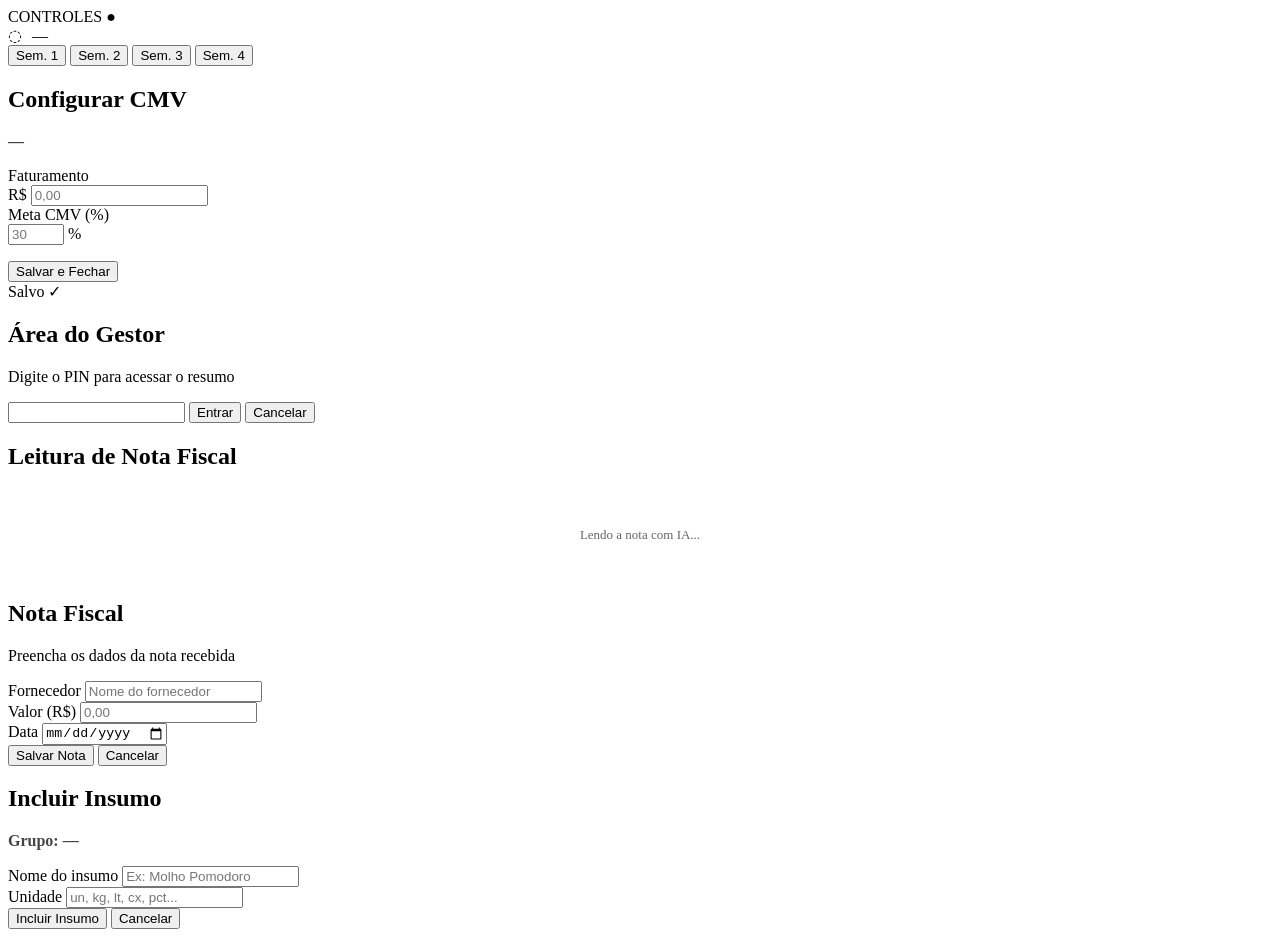
==== inventario.html @ 3a881ec1 "deploy: inventario.html" ====
<!DOCTYPE html>
<html lang="pt-BR">
<head>
  <meta charset="UTF-8">
  <meta name="viewport" content="width=device-width, initial-scale=1.0, maximum-scale=1.0, user-scalable=no">
  <meta name="apple-mobile-web-app-capable" content="yes">
  <meta name="apple-mobile-web-app-status-bar-style" content="black-translucent">
  <title>Controles Estoque</title>
  <link rel="preconnect" href="https://fonts.googleapis.com">
  <link href="https://fonts.googleapis.com/css2?family=Inter:wght@400;500;600;700&display=swap" rel="stylesheet">
  <link rel="stylesheet" href="inventario.css">
</head>
<body>

  <!-- Header sticky: título + CMV + semanas + tabs -->
  <header class="inv-header">
    <div class="inv-header-top">
      <div class="inv-logo">CONTROLES <span>●</span> <span class="inv-unit-badge" id="invUnitName"></span></div>
      <div style="display:flex;align-items:center;gap:10px">
        <span id="invCloudStatus" title="Status da nuvem" style="font-size:16px;cursor:default">◌</span>
        <div class="inv-saved" id="invSaved">—</div>
        <button id="invLogoutBtn" class="inv-logout-btn-hdr" style="display:none" onclick="logout()">Sair</button>
      </div>
    </div>

    <!-- Painel CMV (sempre visível, dentro do header) -->
    <div id="cmvPanel" class="cmv-top-panel"></div>

    <!-- Seletor de semana (dentro do header) -->
    <div class="inv-week-bar-inner">
      <button class="inv-week-btn active" data-week="1" onclick="switchWeek(1)">Sem. 1</button>
      <button class="inv-week-btn" data-week="2" onclick="switchWeek(2)">Sem. 2</button>
      <button class="inv-week-btn" data-week="3" onclick="switchWeek(3)">Sem. 3</button>
      <button class="inv-week-btn" data-week="4" onclick="switchWeek(4)">Sem. 4</button>
    </div>

    <nav class="inv-tabs" id="invTabs">
      <!-- tabs injected by JS -->
    </nav>
  </header>

  <!-- Modal: Configurar CMV (admin, PIN protegido) -->
  <div class="inv-overlay" id="invCMVConfigOverlay">
    <div class="inv-modal">
      <h2>Configurar CMV</h2>
      <p id="cmvConfigSemRef" style="font-weight:600;color:#444;margin-bottom:16px">—</p>
      <div class="nota-field">
        <label>Faturamento</label>
        <div class="cmv-input-wrap">
          <span class="cmv-prefix">R$</span>
          <input type="number" inputmode="decimal" id="cmvFaturamento" placeholder="0,00" oninput="onCMVConfigChange()">
        </div>
      </div>
      <div class="nota-field">
        <label>Meta CMV (%)</label>
        <div class="cmv-input-wrap">
          <input type="number" inputmode="decimal" id="cmvMetaPct" placeholder="30" min="1" max="100" oninput="onCMVConfigChange()">
          <span class="cmv-suffix">%</span>
        </div>
      </div>
      <div id="cmvConfigResult" class="cmv-meta-result" style="margin-bottom:16px"></div>
      <button class="inv-modal-btn" onclick="closeCMVConfig()">Salvar e Fechar</button>
    </div>
  </div>

  <!-- Sections -->
  <main class="inv-sections" id="invSections">
    <!-- sections injected by JS -->
  </main>

  <!-- Toast -->
  <div class="inv-toast" id="invToast">Salvo ✓</div>

  <!-- PIN Modal -->
  <div class="inv-overlay" id="invOverlay">
    <div class="inv-modal">
      <h2>Área do Gestor</h2>
      <p>Digite o PIN para acessar o resumo</p>
      <input class="inv-pin-input" id="invPin" type="password"
             inputmode="numeric" maxlength="4" autocomplete="off"
             onkeydown="if(event.key==='Enter')checkPin()">
      <button class="inv-modal-btn" onclick="checkPin()">Entrar</button>
      <button class="inv-modal-cancel" onclick="closePin()">Cancelar</button>
    </div>
  </div>

  <!-- Input oculto para câmera/foto de NF -->
  <input type="file" accept="image/*" capture="environment" id="nfCamera"
         style="display:none" onchange="handleNFPhoto(this)">

  <!-- Modal: Revisão de NF lida por foto -->
  <div class="inv-overlay" id="invNFReviewOverlay">
    <div class="inv-modal nf-review-modal">
      <h2>Leitura de Nota Fiscal</h2>
      <div id="nfReviewLoading" style="text-align:center;padding:24px 0">
        <div class="nf-spinner"></div>
        <p style="margin-top:14px;color:#666;font-size:13px">Lendo a nota com IA...</p>
      </div>
      <div id="nfReviewContent" style="display:none">
        <div class="nota-field">
          <label>Fornecedor</label>
          <input id="nfRevFornecedor" type="text" placeholder="Nome do fornecedor" autocomplete="off">
        </div>
        <div class="nota-field">
          <label>Data</label>
          <input id="nfRevData" type="date">
        </div>
        <p style="font-size:11px;font-weight:700;color:#6b7280;text-transform:uppercase;letter-spacing:0.5px;margin:12px 0 8px">
          Itens encontrados — selecione o item correspondente
        </p>
        <div class="nf-items-list" id="nfItemsList"></div>
        <div class="nf-total">Total incluído: <strong id="nfTotalConfirmado">R$ 0,00</strong></div>
        <button class="inv-modal-btn" onclick="confirmNFItems()">✓ Confirmar e Salvar</button>
        <button class="inv-modal-cancel" onclick="closeNFReview()">Cancelar</button>
      </div>
    </div>
  </div>

  <!-- Modal: Adicionar Nota Fiscal (mantido para fallback) -->
  <div class="inv-overlay" id="invNotaOverlay">
    <div class="inv-modal">
      <h2>Nota Fiscal</h2>
      <p>Preencha os dados da nota recebida</p>
      <div class="nota-field">
        <label>Fornecedor</label>
        <input id="notaFornecedor" type="text" placeholder="Nome do fornecedor"
               autocomplete="off" onkeydown="if(event.key==='Enter')document.getElementById('notaValor').focus()">
      </div>
      <div class="nota-field">
        <label>Valor (R$)</label>
        <input id="notaValor" type="number" inputmode="decimal" placeholder="0,00" min="0" step="0.01"
               onkeydown="if(event.key==='Enter')saveNota()">
      </div>
      <div class="nota-field">
        <label>Data</label>
        <input id="notaData" type="date">
      </div>
      <button class="inv-modal-btn" onclick="saveNota()">Salvar Nota</button>
      <button class="inv-modal-cancel" onclick="closeAddNota()">Cancelar</button>
    </div>
  </div>

  <!-- Modal: Adicionar Item (admin) -->
  <div class="inv-overlay" id="invAddItemOverlay">
    <div class="inv-modal">
      <h2>Incluir Insumo</h2>
      <p id="addItemGroupLabel" style="font-weight:600;color:#444">Grupo: —</p>
      <div class="nota-field">
        <label>Nome do insumo</label>
        <input id="addItemName" type="text" placeholder="Ex: Molho Pomodoro"
               autocomplete="off" onkeydown="if(event.key==='Enter')document.getElementById('addItemUnit').focus()">
      </div>
      <div class="nota-field">
        <label>Unidade</label>
        <input id="addItemUnit" type="text" placeholder="un, kg, lt, cx, pct..."
               autocomplete="off" onkeydown="if(event.key==='Enter')saveNewItem()">
      </div>
      <button class="inv-modal-btn" onclick="saveNewItem()">Incluir Insumo</button>
      <button class="inv-modal-cancel" onclick="closeAddItem()">Cancelar</button>
    </div>
  </div>

  <script src="inventario.js"></script>
</body>
</html>
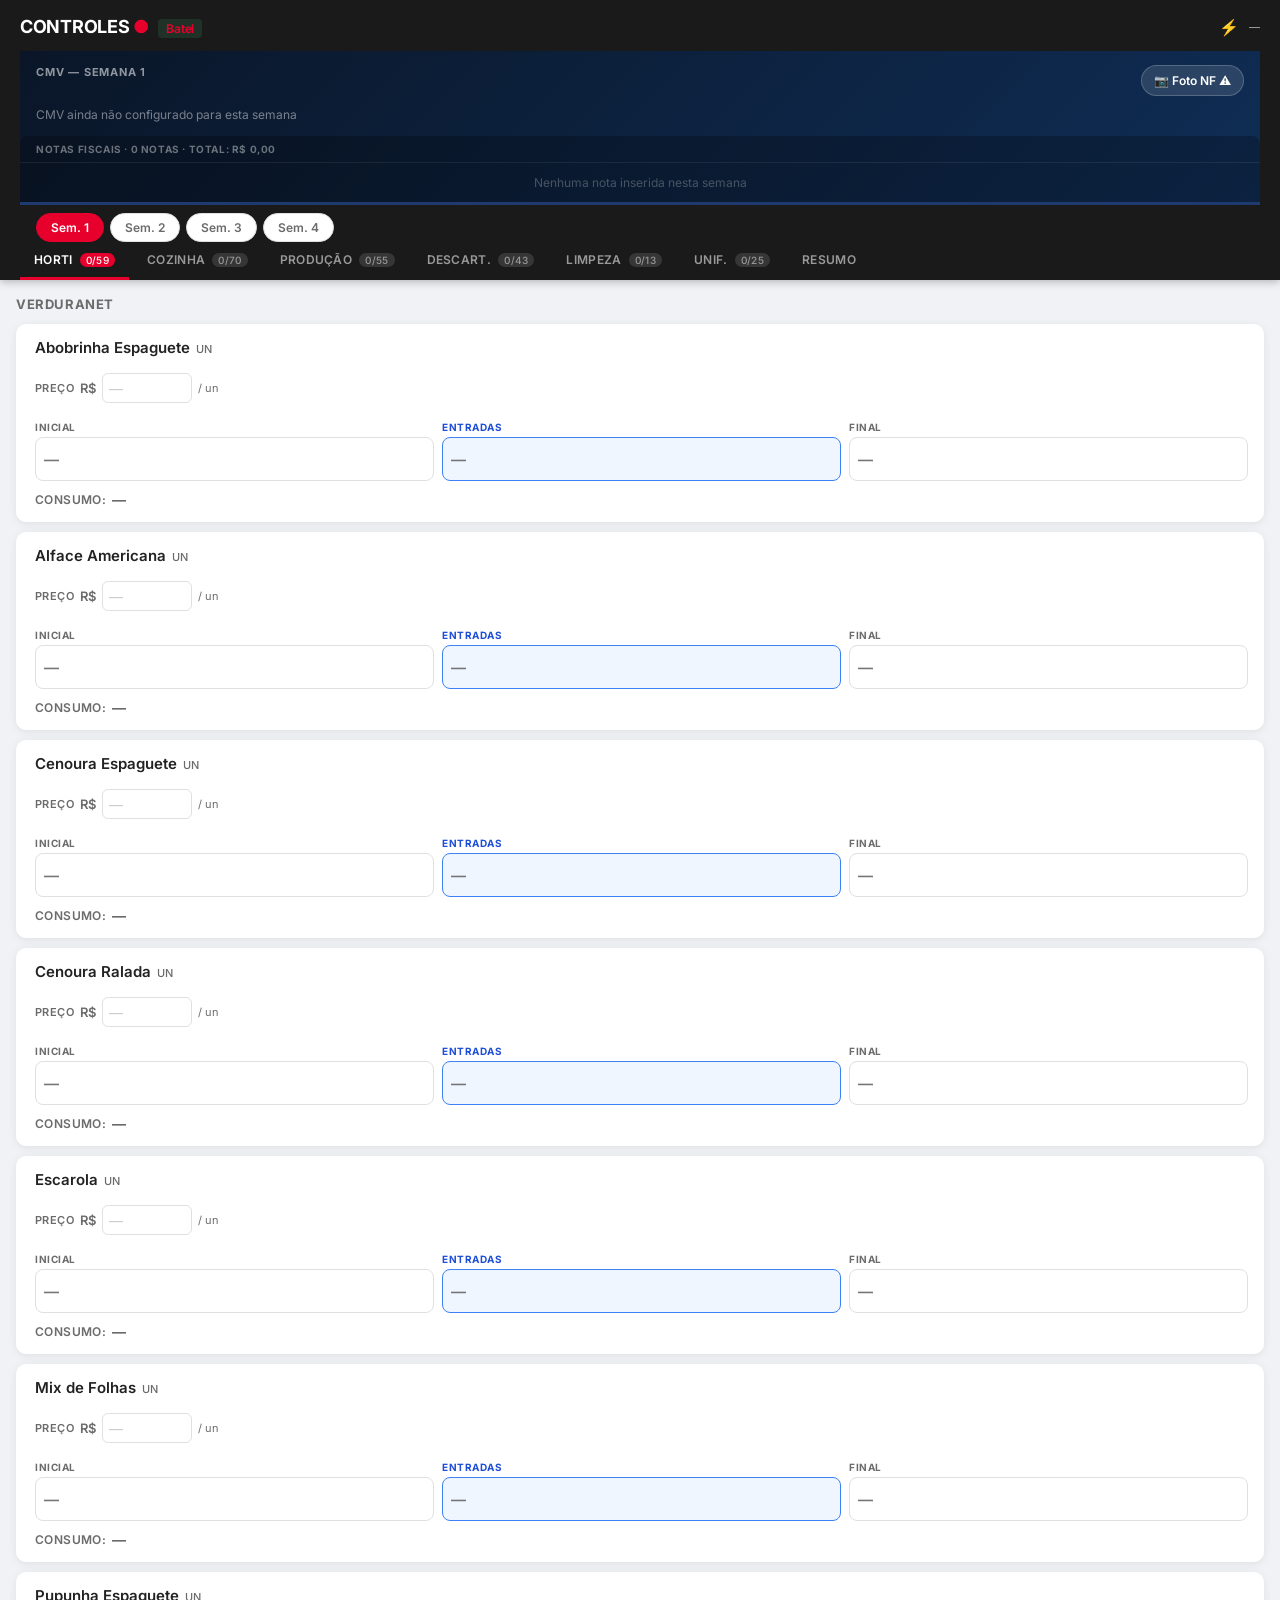
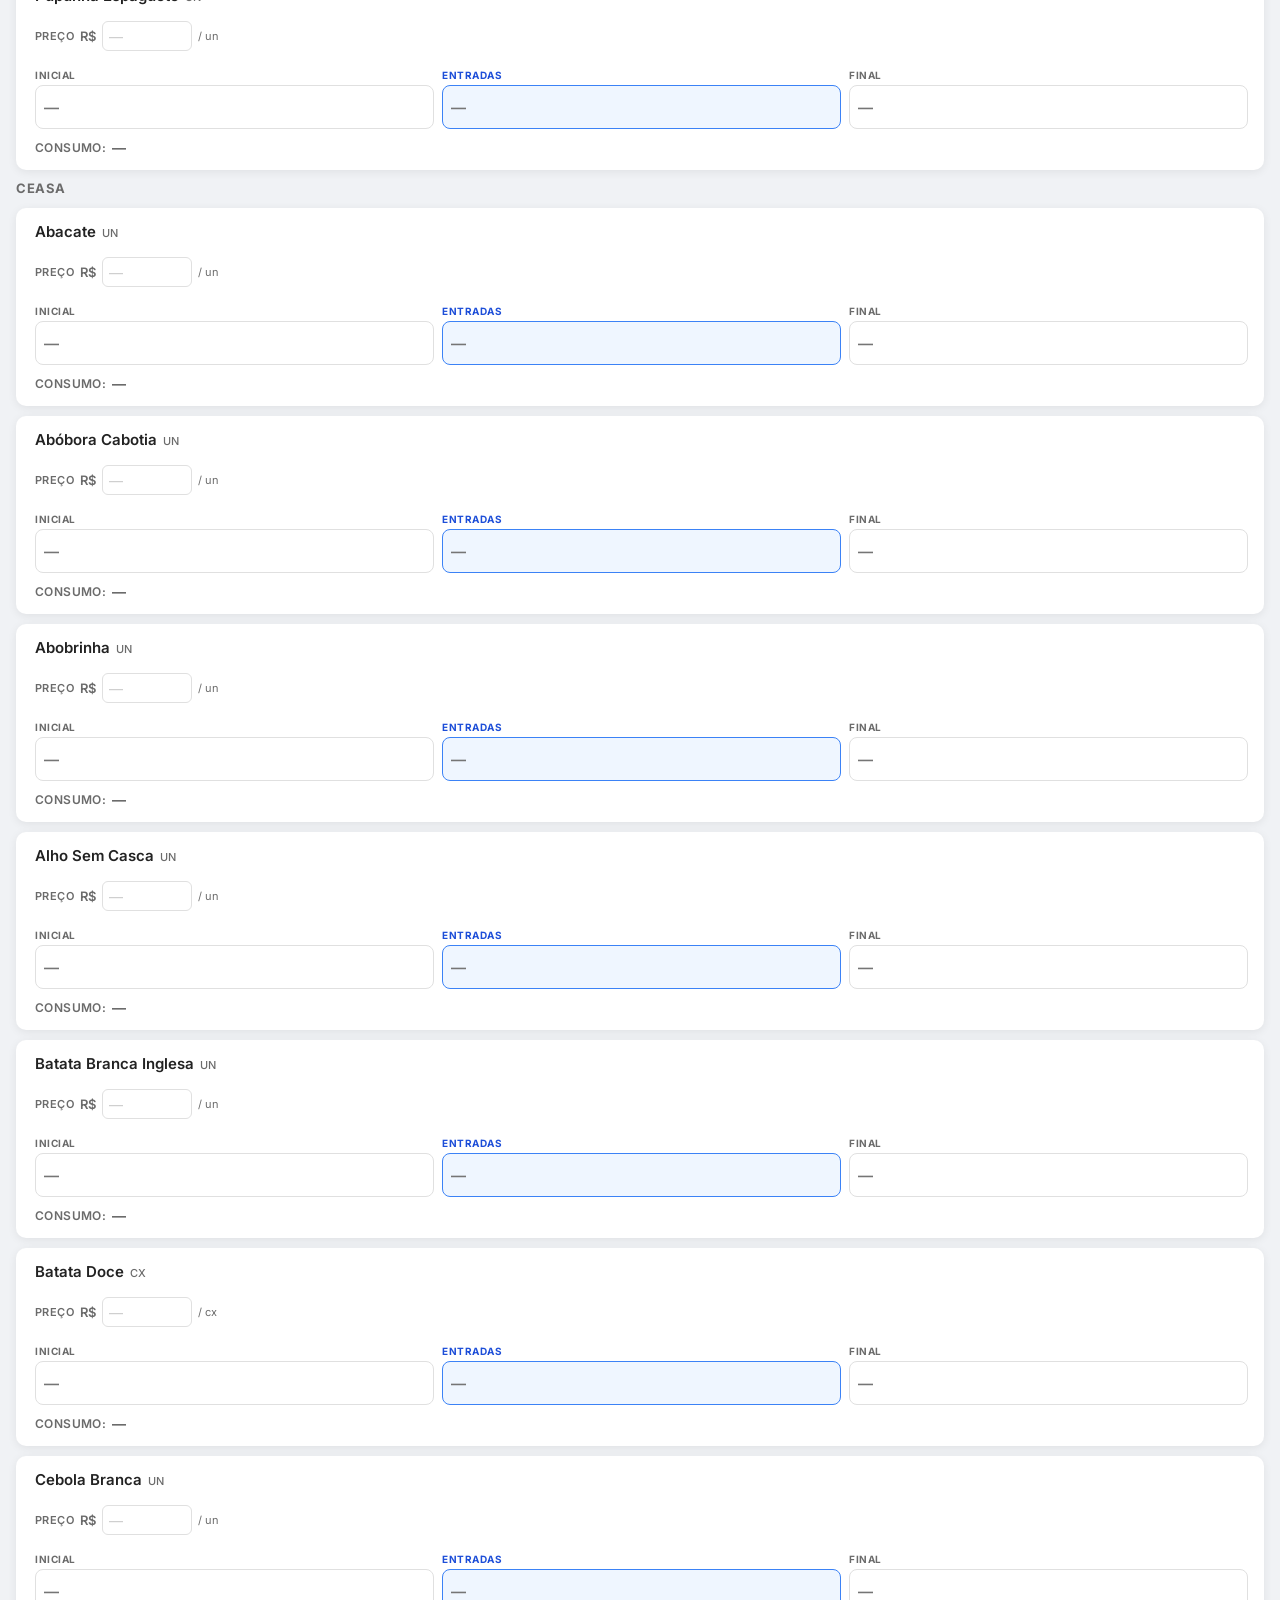
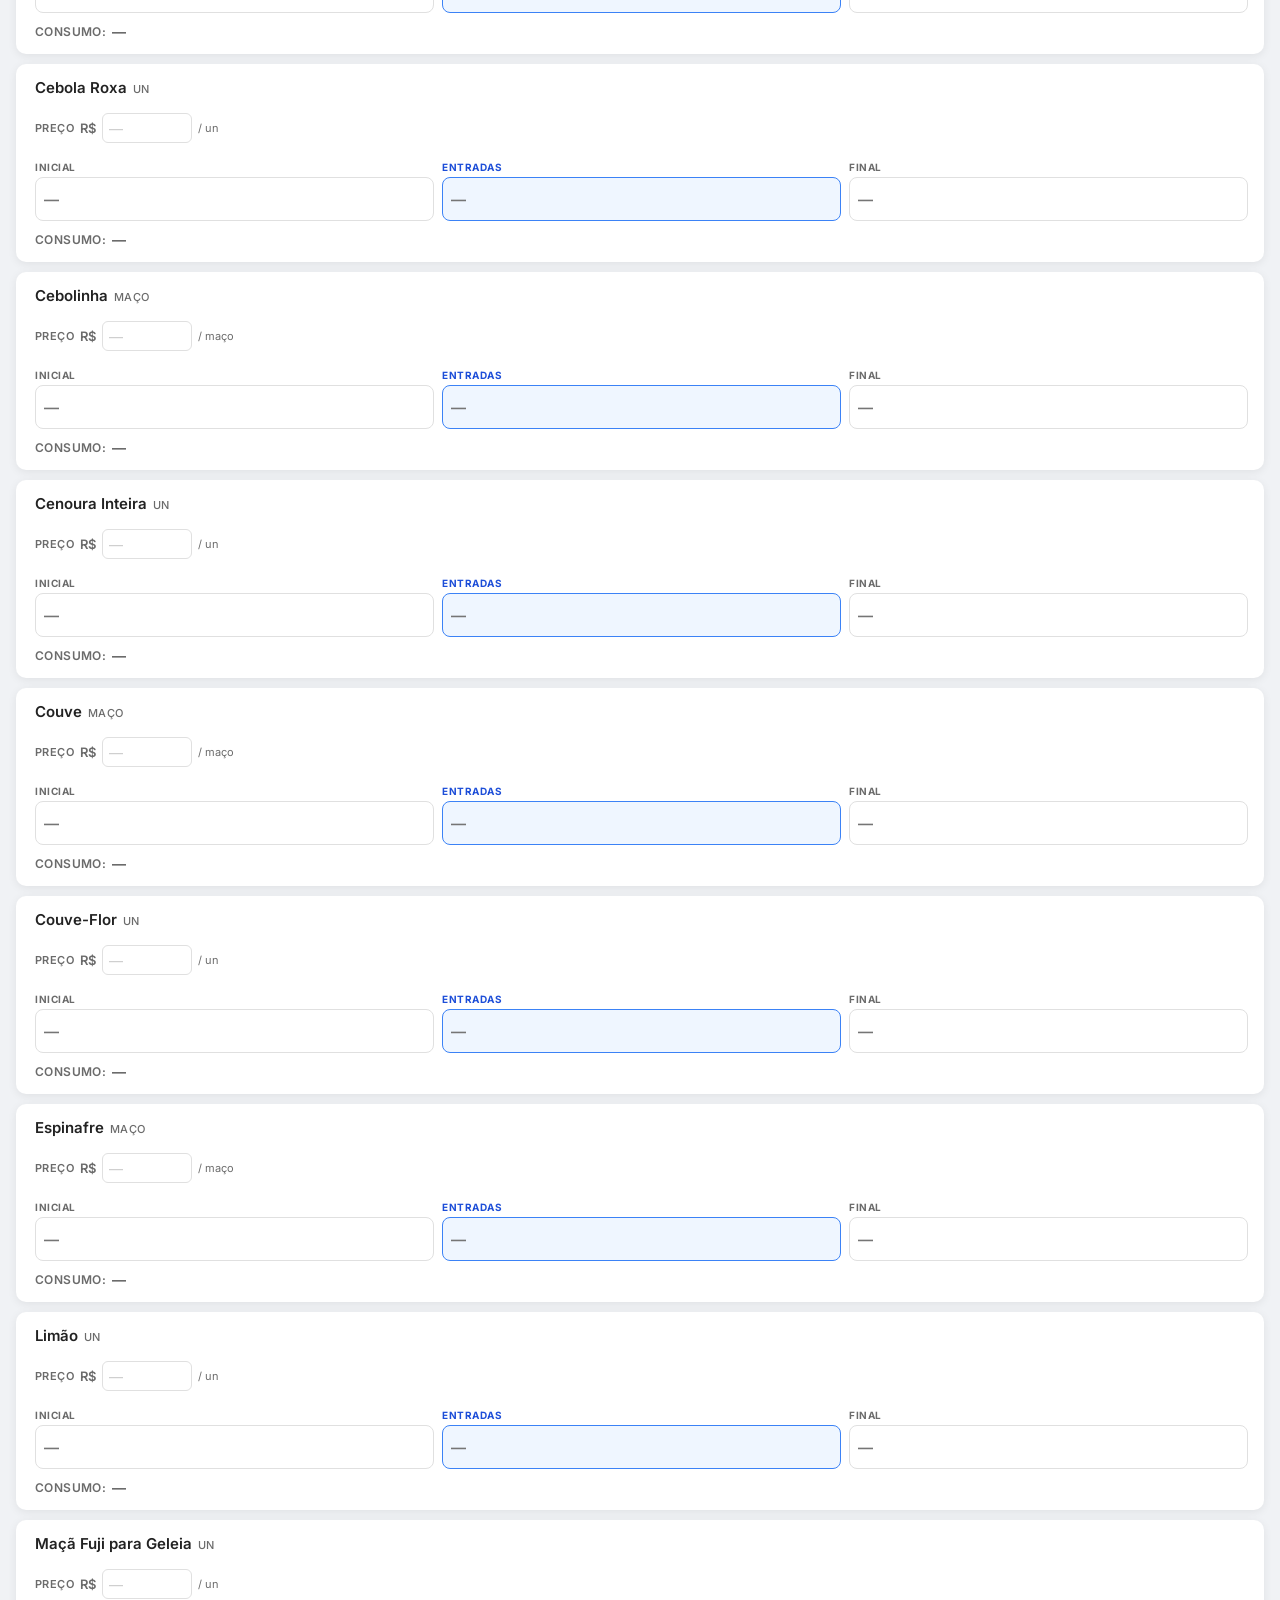
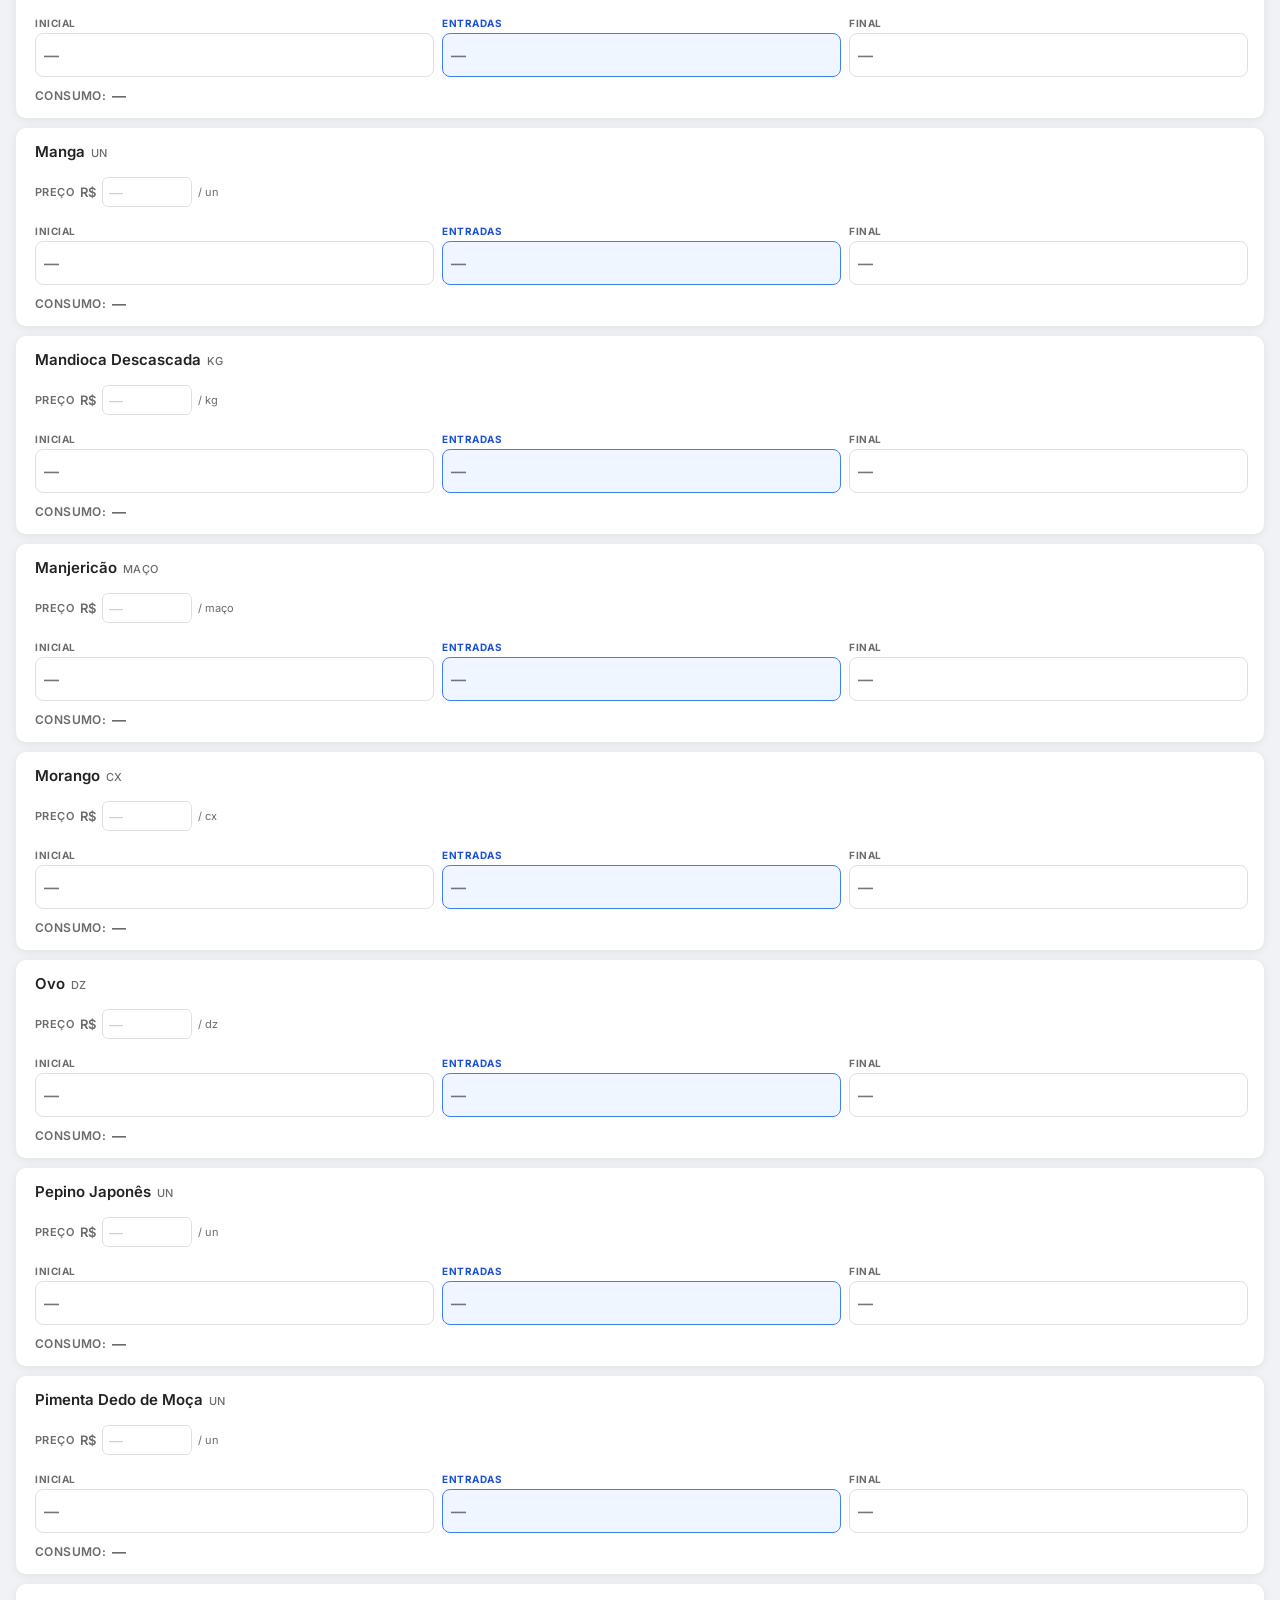
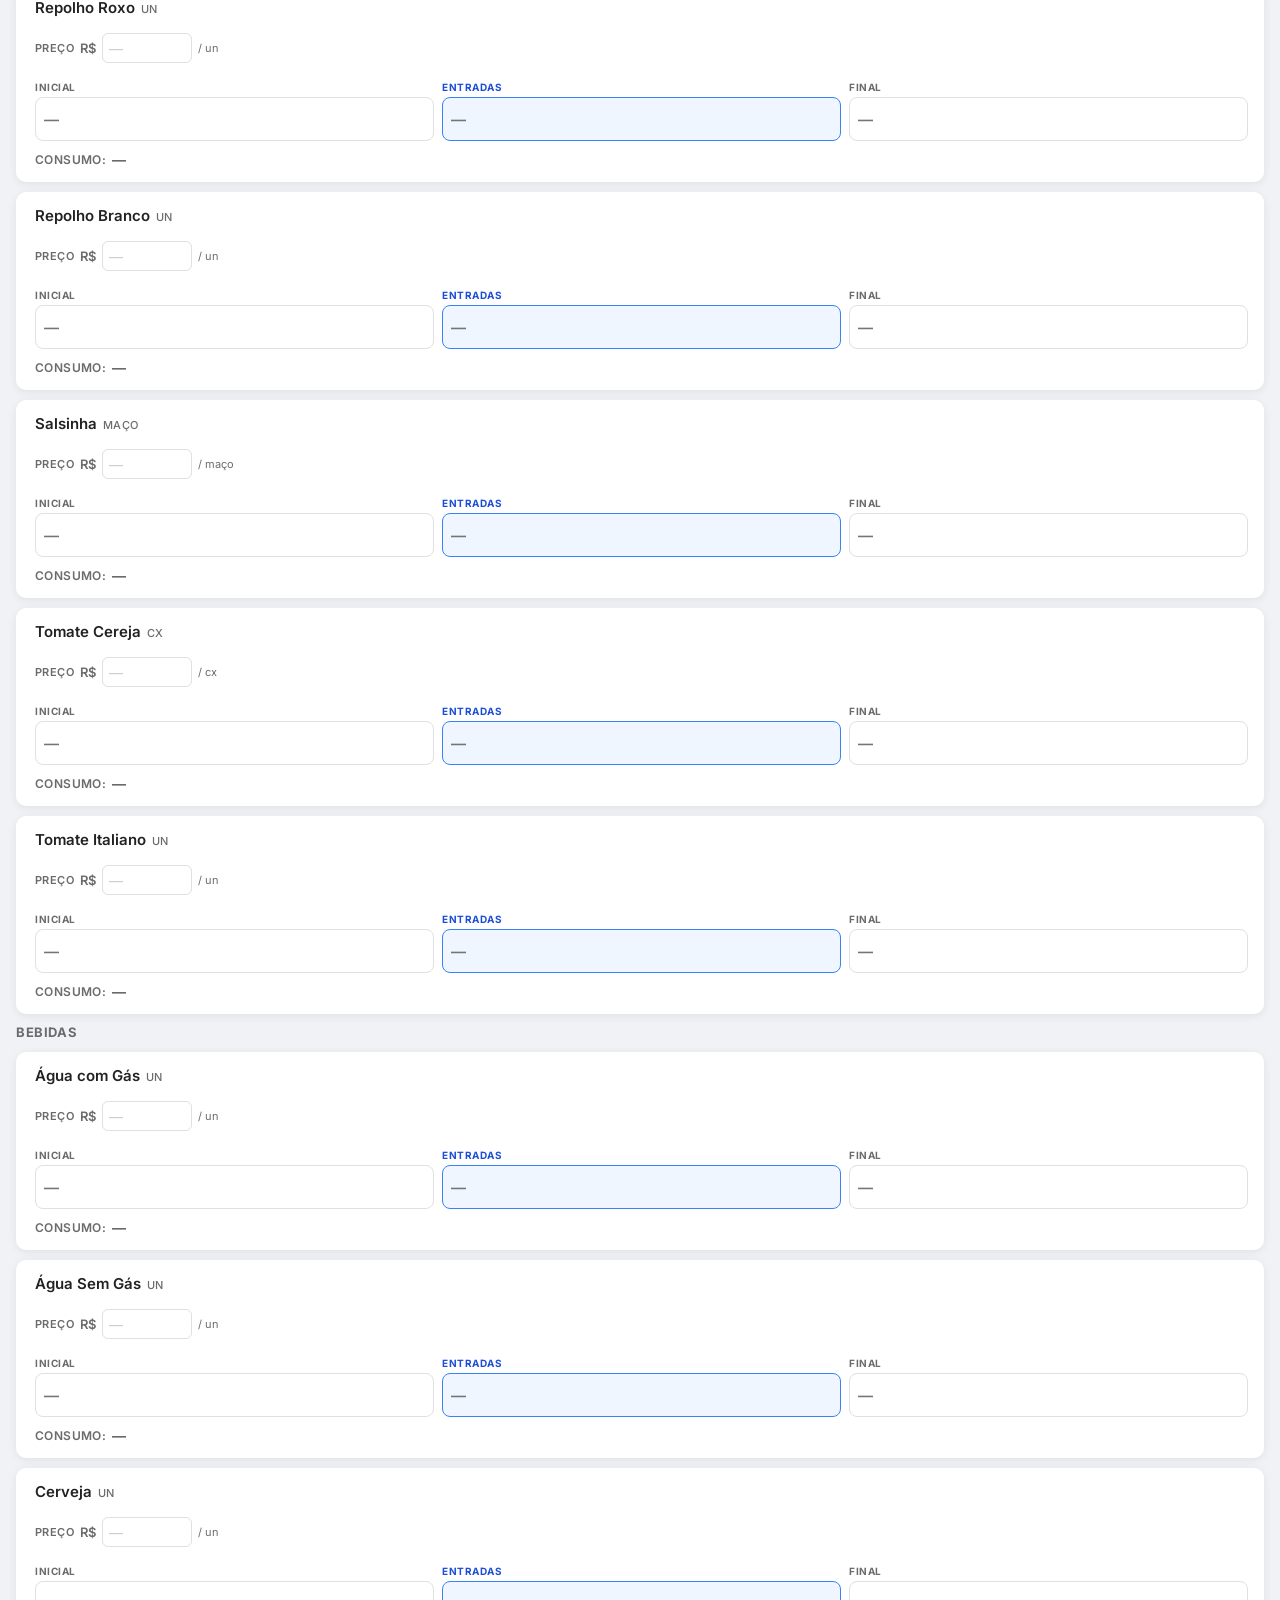
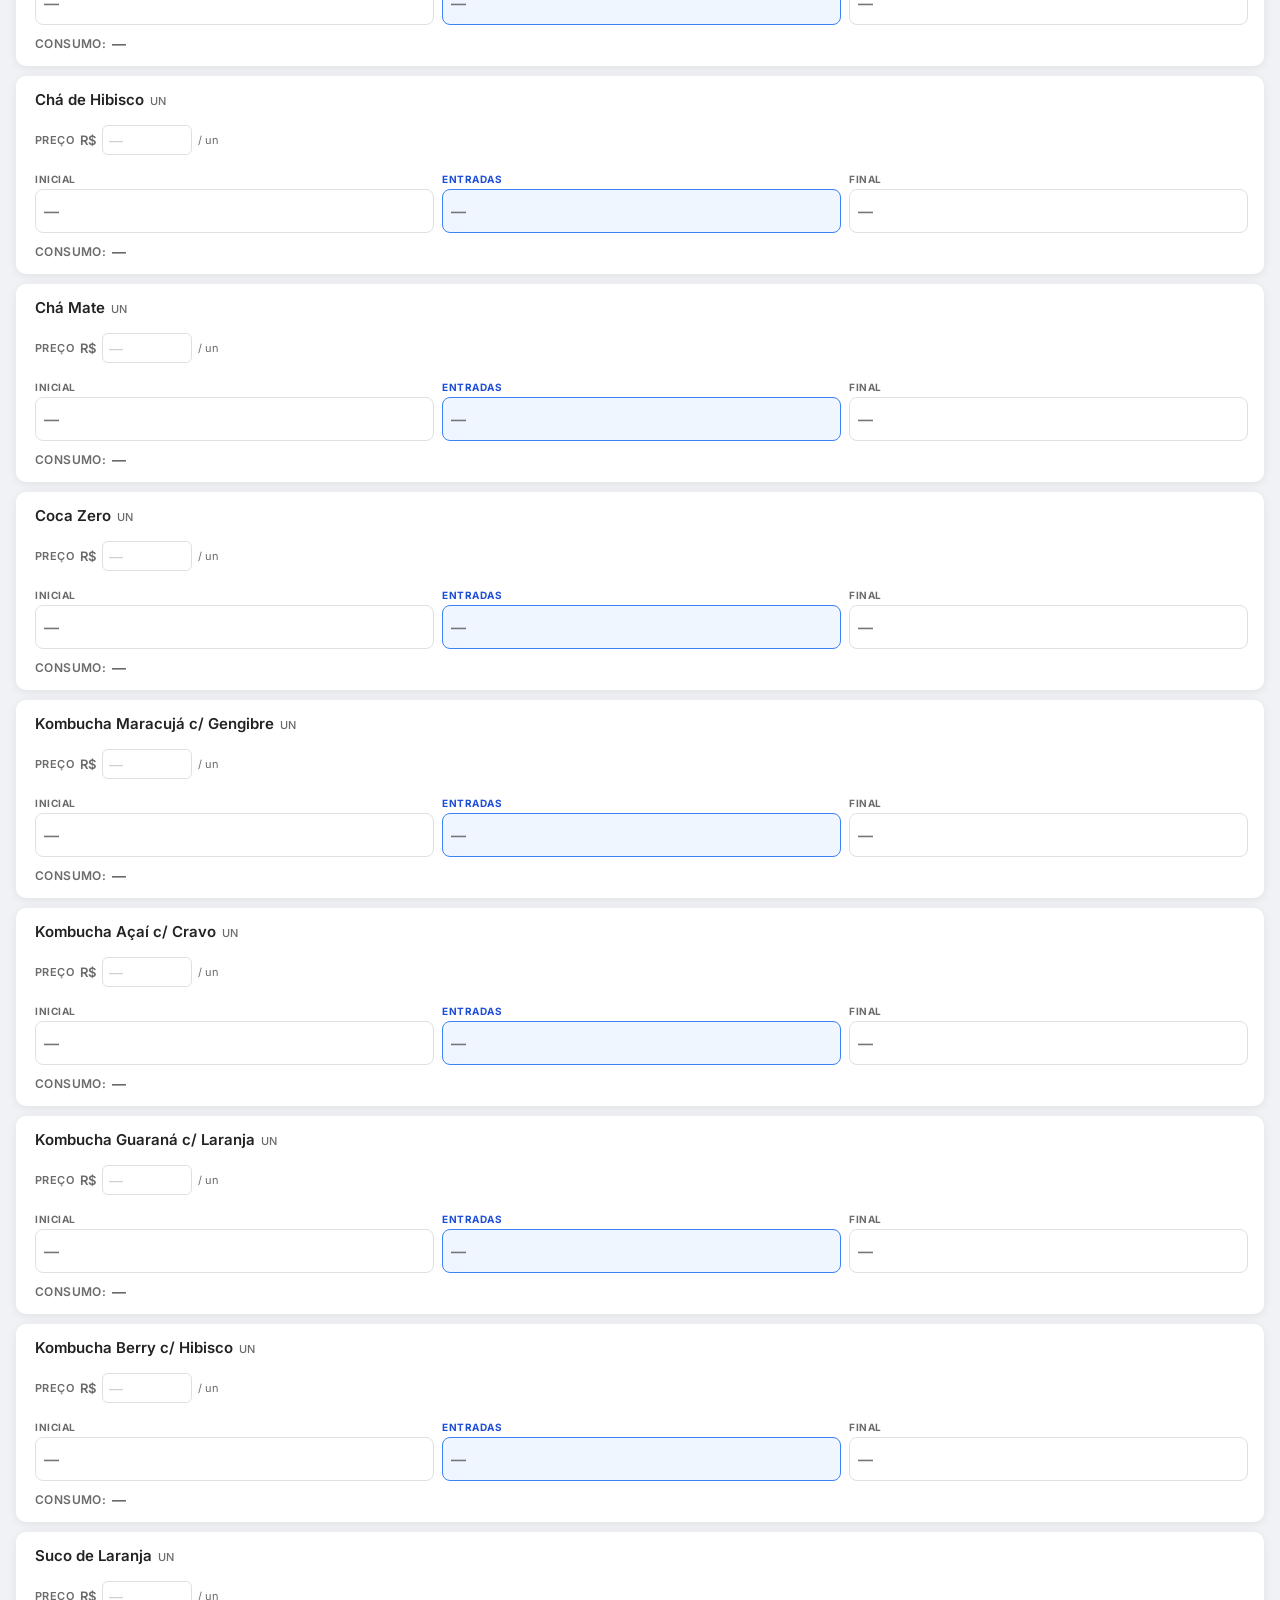
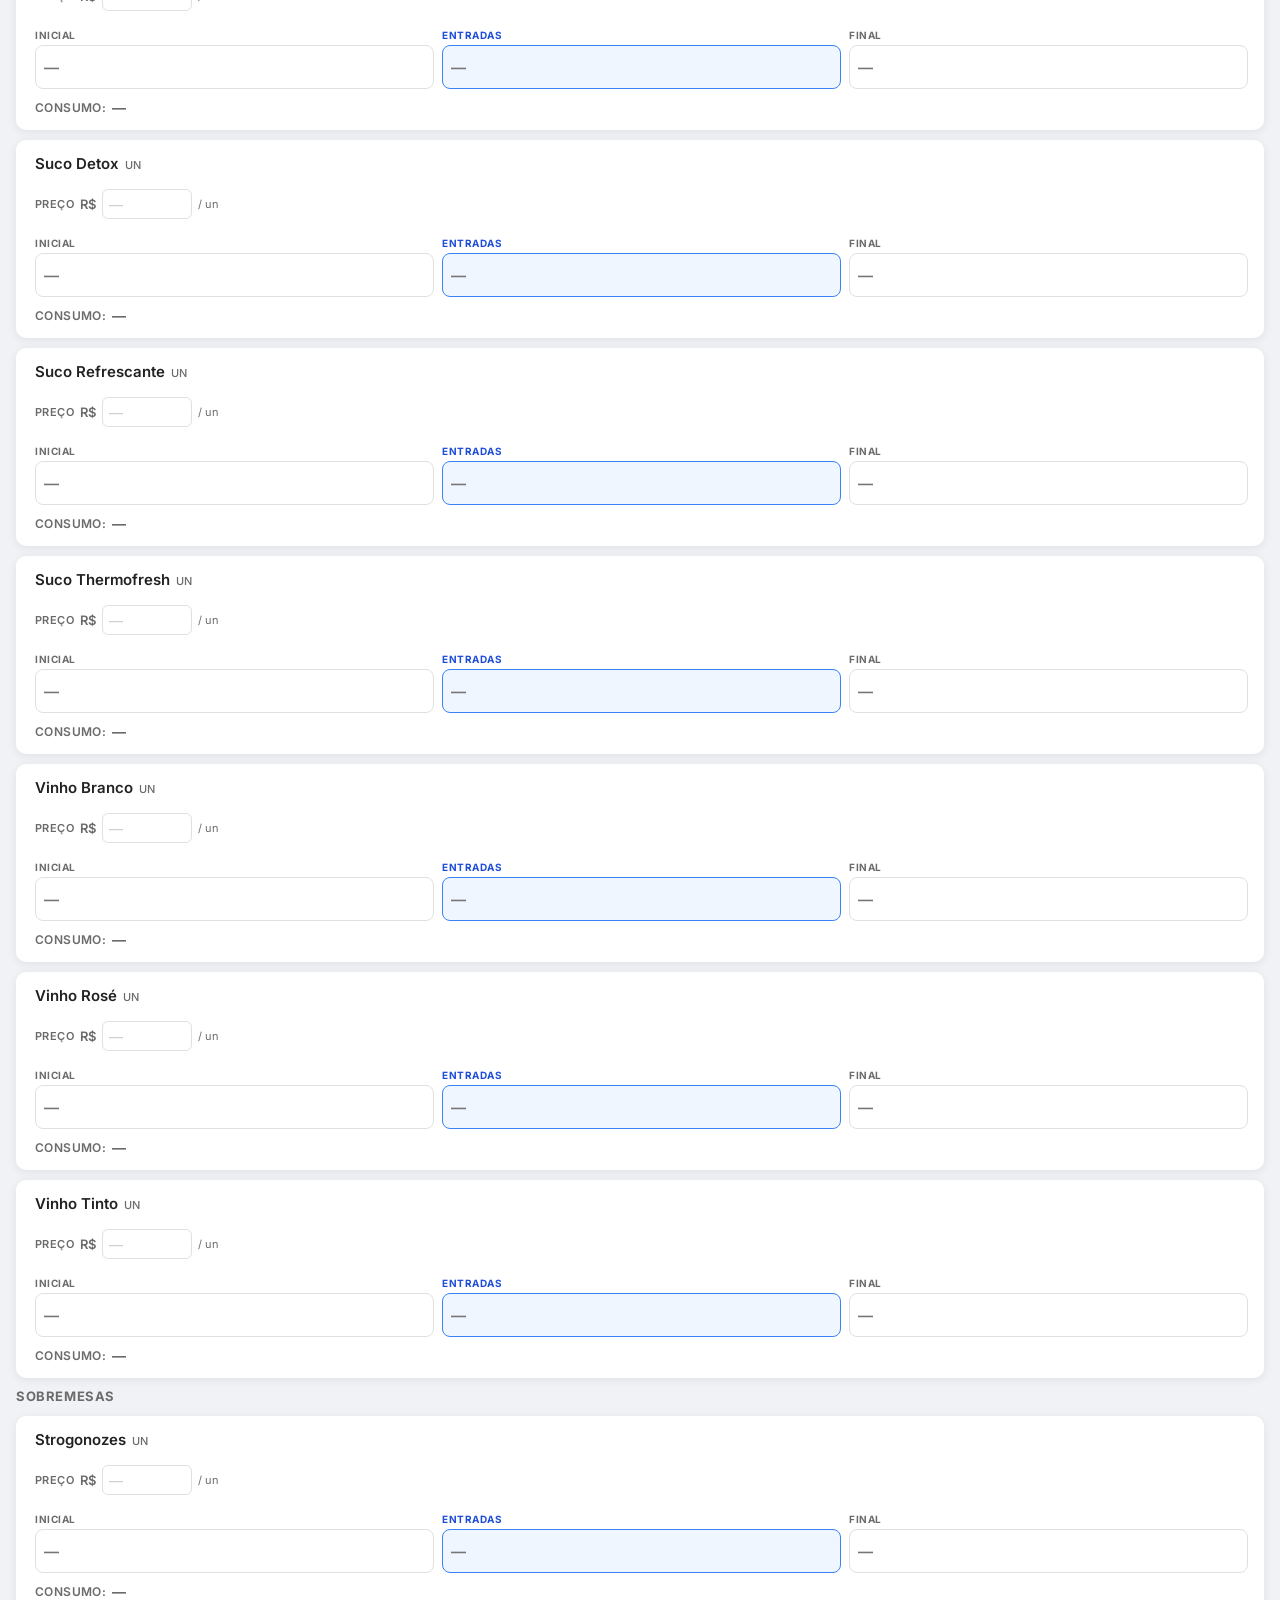
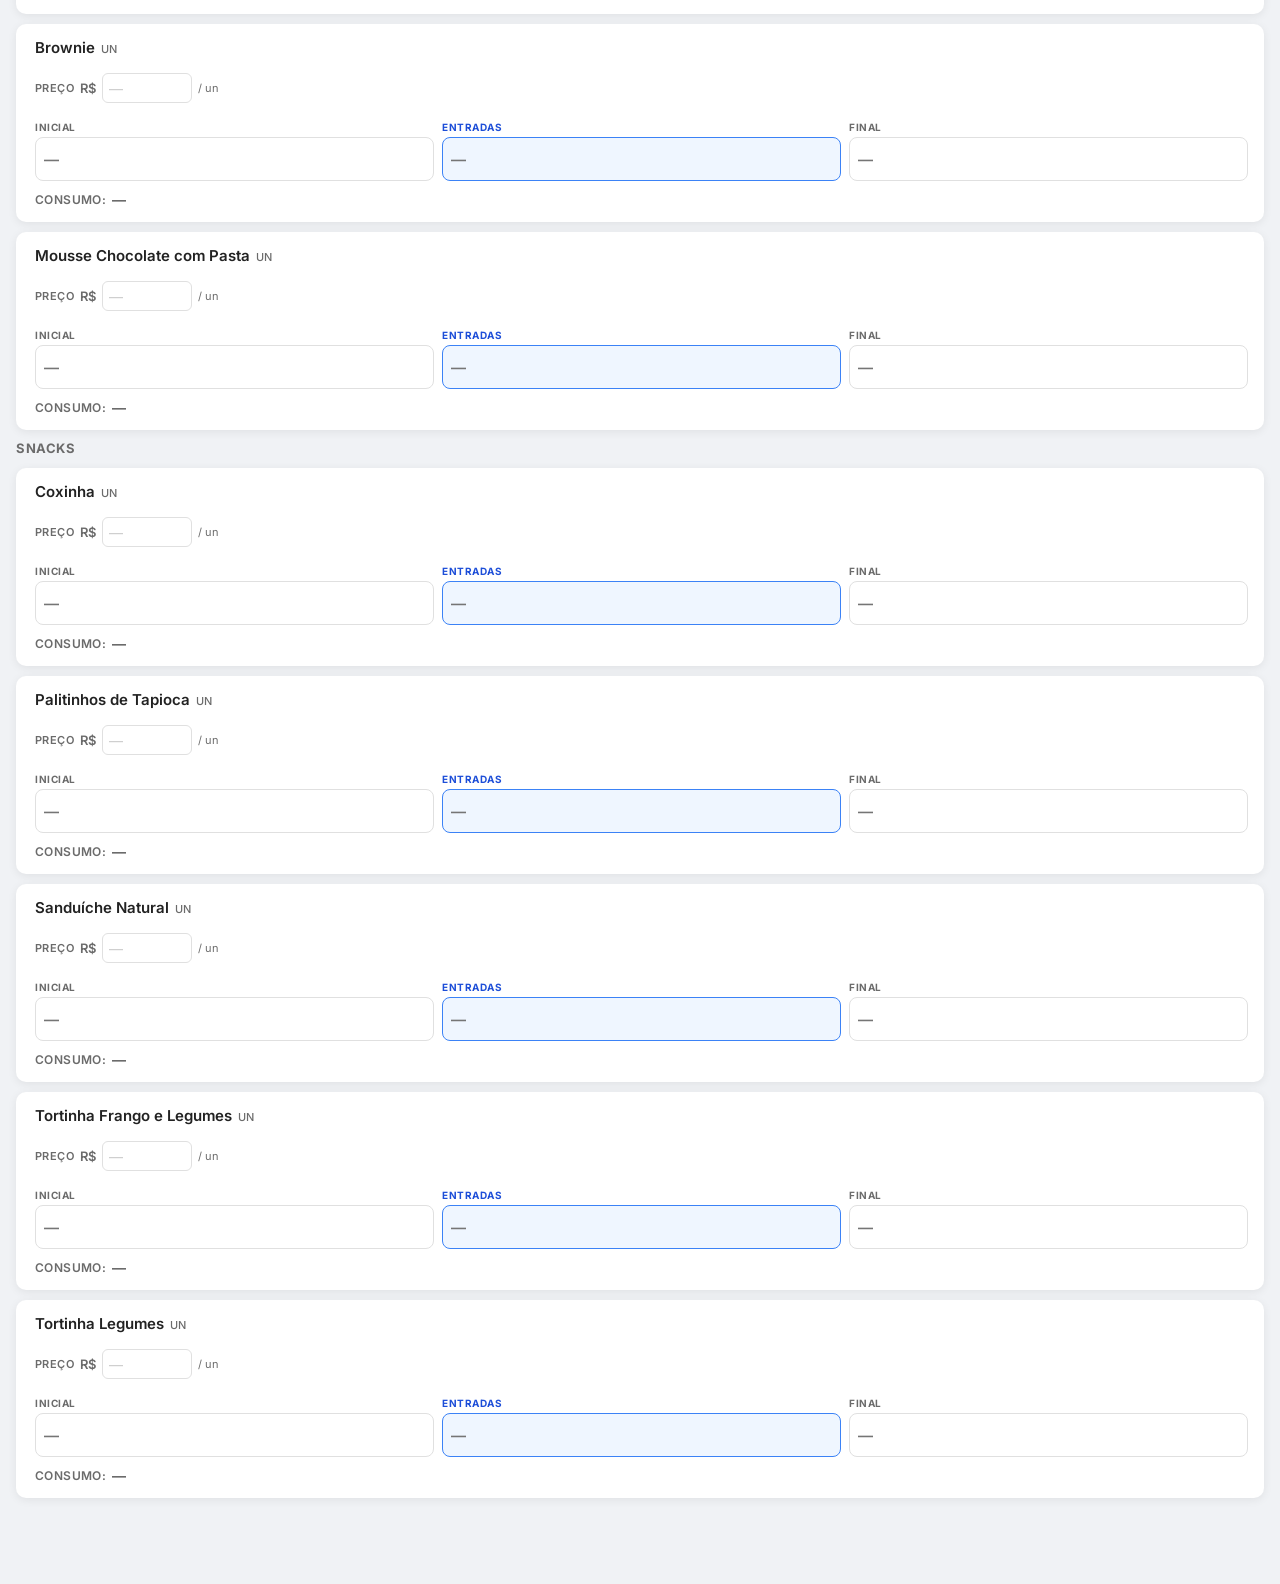
==== commit 670f3681: "feat: trocar pin dentro do app" ====
--- a/inventario.html
+++ b/inventario.html
@@ -160,6 +160,48 @@
     </div>
   </div>
 
+  <!-- Modal: Configurar chave Gemini (admin) -->
+  <div class="inv-overlay" id="invGeminiKeyOverlay">
+    <div class="inv-modal">
+      <h2>Chave Gemini (IA)</h2>
+      <p style="font-size:13px;color:#666;margin-bottom:16px">A chave fica salva só neste dispositivo e nunca vai para o código.</p>
+      <div class="nota-field">
+        <label>API Key</label>
+        <input id="geminiKeyInput" type="text" placeholder="AQ.Ab... ou AIzaSy..."
+               autocomplete="off" style="font-size:13px;font-family:monospace"
+               onkeydown="if(event.key==='Enter')saveGeminiKey()">
+      </div>
+      <button class="inv-modal-btn" onclick="saveGeminiKey()">Salvar Chave</button>
+      <button class="inv-modal-cancel" onclick="closeGeminiKeyModal()">Cancelar</button>
+    </div>
+  </div>
+
+  <!-- Modal: Trocar PIN (admin) -->
+  <div class="inv-overlay" id="invTrocarPinOverlay">
+    <div class="inv-modal">
+      <h2>Trocar meu PIN</h2>
+      <p style="font-size:13px;color:#666;margin-bottom:16px">Defina seu nome e PIN pessoal</p>
+      <div class="nota-field">
+        <label>Seu nome</label>
+        <input id="tpNome" type="text" placeholder="Ex: Bruna" autocomplete="off"
+               style="width:100%;padding:10px 12px;border:1.5px solid #e5e7eb;border-radius:8px;font-family:inherit;font-size:15px"
+               onkeydown="if(event.key==='Enter')document.getElementById('tpPin1').focus()">
+      </div>
+      <div class="nota-field" style="margin-top:10px">
+        <label>Novo PIN (4 dígitos)</label>
+        <input class="inv-pin-input" id="tpPin1" type="password" inputmode="numeric" maxlength="4" placeholder="••••" autocomplete="off">
+      </div>
+      <div class="nota-field" style="margin-top:10px">
+        <label>Confirmar PIN</label>
+        <input class="inv-pin-input" id="tpPin2" type="password" inputmode="numeric" maxlength="4" placeholder="••••" autocomplete="off"
+               onkeydown="if(event.key==='Enter')saveTrocarPin()">
+      </div>
+      <p id="tpError" style="color:#e11d48;font-size:12px;min-height:18px;margin-top:6px"></p>
+      <button class="inv-modal-btn" onclick="saveTrocarPin()">Salvar</button>
+      <button class="inv-modal-cancel" onclick="closeTrocarPin()">Cancelar</button>
+    </div>
+  </div>
+
   <script src="inventario.js"></script>
 </body>
 </html>
--- a/inventario.css
+++ b/inventario.css
@@ -0,0 +1,1496 @@
+/* ── Reset & Tokens ─────────────────────────────────────────── */
+*, *::before, *::after { box-sizing: border-box; margin: 0; padding: 0; }
+
+:root {
+  --red:       #E8002D;
+  --red-dark:  #B5001F;
+  --dark:      #1A1A1A;
+  --text:      #222222;
+  --muted:     #6B6B6B;
+  --bg:        #F0F2F5;
+  --card:      #FFFFFF;
+  --border:    #E0E0E0;
+  --green:     #1A7F3C;
+  --orange:    #D4600A;
+  --radius:    10px;
+  --shadow:    0 2px 10px rgba(0,0,0,0.07);
+}
+
+body {
+  font-family: 'Inter', sans-serif;
+  background: var(--bg);
+  color: var(--text);
+  min-height: 100vh;
+  padding-bottom: 60px;
+  -webkit-text-size-adjust: 100%;
+}
+
+/* ── Header ─────────────────────────────────────────────────── */
+.inv-header {
+  background: var(--dark);
+  color: #fff;
+  padding: 16px 20px 0;
+  position: sticky;
+  top: 0;
+  z-index: 100;
+  box-shadow: 0 2px 8px rgba(0,0,0,0.25);
+}
+
+.inv-header-top {
+  display: flex;
+  align-items: center;
+  justify-content: space-between;
+  margin-bottom: 14px;
+}
+
+.inv-logo {
+  font-size: 18px;
+  font-weight: 700;
+  letter-spacing: -0.3px;
+}
+
+.inv-logo span {
+  color: var(--red);
+}
+
+.inv-saved {
+  font-size: 11px;
+  color: #aaa;
+}
+
+/* ── Tab Bar ─────────────────────────────────────────────────── */
+.inv-tabs {
+  display: flex;
+  gap: 4px;
+  overflow-x: auto;
+  scroll-snap-type: x mandatory;
+  -webkit-overflow-scrolling: touch;
+  scrollbar-width: none;
+  padding-bottom: 0;
+}
+
+.inv-tabs::-webkit-scrollbar { display: none; }
+
+.inv-tab {
+  flex: 0 0 auto;
+  scroll-snap-align: start;
+  padding: 10px 14px;
+  border: none;
+  background: transparent;
+  color: #999;
+  font-family: inherit;
+  font-size: 12px;
+  font-weight: 600;
+  letter-spacing: 0.3px;
+  cursor: pointer;
+  border-bottom: 3px solid transparent;
+  white-space: nowrap;
+  transition: color 0.15s, border-color 0.15s;
+}
+
+.inv-tab.active {
+  color: #fff;
+  border-bottom-color: var(--red);
+}
+
+.inv-tab-badge {
+  display: inline-block;
+  background: rgba(255,255,255,0.12);
+  border-radius: 20px;
+  padding: 1px 6px;
+  font-size: 10px;
+  margin-left: 4px;
+  font-weight: 500;
+}
+
+.inv-tab.active .inv-tab-badge {
+  background: var(--red);
+}
+
+/* ── Week Selector ───────────────────────────────────────────── */
+/* Semanas dentro do header */
+.inv-week-bar-inner {
+  display: flex;
+  align-items: center;
+  gap: 6px;
+  padding: 8px 16px 0;
+  overflow-x: auto;
+  scrollbar-width: none;
+}
+.inv-week-bar-inner::-webkit-scrollbar { display: none; }
+
+/* Compatibilidade — mantida para resumo.html */
+.inv-week-bar {
+  background: #fff;
+  border-bottom: 1px solid var(--border);
+  padding: 10px 16px;
+  display: flex;
+  align-items: center;
+  gap: 8px;
+  overflow-x: auto;
+  scrollbar-width: none;
+}
+.inv-week-bar::-webkit-scrollbar { display: none; }
+
+.inv-week-label {
+  font-size: 11px;
+  font-weight: 600;
+  color: var(--muted);
+  text-transform: uppercase;
+  letter-spacing: 0.5px;
+  white-space: nowrap;
+  flex-shrink: 0;
+}
+
+.inv-week-btn {
+  flex: 0 0 auto;
+  padding: 6px 14px;
+  border: 1.5px solid var(--border);
+  border-radius: 20px;
+  background: #fff;
+  font-family: inherit;
+  font-size: 12px;
+  font-weight: 600;
+  color: var(--muted);
+  cursor: pointer;
+  transition: all 0.15s;
+  white-space: nowrap;
+}
+
+.inv-week-btn.active {
+  background: var(--red);
+  border-color: var(--red);
+  color: #fff;
+}
+
+/* ── Section Content ─────────────────────────────────────────── */
+.inv-sections { padding: 16px; }
+
+.inv-section { display: none; }
+.inv-section.active { display: block; }
+
+.inv-section-title {
+  font-size: 13px;
+  font-weight: 700;
+  color: var(--muted);
+  text-transform: uppercase;
+  letter-spacing: 0.6px;
+  margin-bottom: 12px;
+}
+
+/* ── Item Card ───────────────────────────────────────────────── */
+.inv-item {
+  background: var(--card);
+  border-radius: var(--radius);
+  box-shadow: var(--shadow);
+  padding: 14px 16px;
+  margin-bottom: 10px;
+  border-left: 3px solid transparent;
+  transition: border-color 0.2s;
+}
+
+.inv-item.filled  { border-left-color: var(--green); }
+.inv-item.locked  { border-left-color: #D97706; }
+
+/* ── Preço (simplificado — não obrigatório) ──────────────────── */
+.inv-preco-row-simple {
+  display: flex;
+  align-items: center;
+  gap: 6px;
+  margin-bottom: 12px;
+  padding: 6px 0;
+}
+
+.inv-preco-label {
+  font-size: 11px;
+  font-weight: 600;
+  color: var(--muted);
+  text-transform: uppercase;
+  letter-spacing: 0.4px;
+  flex-shrink: 0;
+}
+
+.inv-preco-prefix-simple {
+  font-size: 13px;
+  font-weight: 600;
+  color: var(--muted);
+  flex-shrink: 0;
+}
+
+.inv-preco-unit-label {
+  font-size: 11px;
+  color: var(--muted);
+  flex-shrink: 0;
+}
+
+.inv-preco-input-simple {
+  width: 90px;
+  height: 30px;
+  padding: 0 6px;
+  border: 1.5px solid var(--border);
+  border-radius: 6px;
+  font-family: inherit;
+  font-size: 14px;
+  font-weight: 600;
+  color: var(--text);
+  background: #fff;
+  -moz-appearance: textfield;
+}
+.inv-preco-input-simple::-webkit-outer-spin-button,
+.inv-preco-input-simple::-webkit-inner-spin-button { -webkit-appearance: none; }
+.inv-preco-input-simple:focus { outline: none; border-color: var(--red); }
+.inv-preco-input-simple::placeholder { color: #ccc; font-weight: 400; }
+
+.inv-item-name {
+  font-size: 15px;
+  font-weight: 600;
+  color: var(--text);
+  display: flex;
+  align-items: baseline;
+  gap: 6px;
+  flex: 1;
+  min-width: 0;
+}
+
+.inv-item-unit {
+  font-size: 11px;
+  font-weight: 500;
+  color: var(--muted);
+  text-transform: uppercase;
+  letter-spacing: 0.4px;
+  flex-shrink: 0;
+}
+
+.inv-fields {
+  display: grid;
+  grid-template-columns: 1fr 1fr 1fr;
+  gap: 8px;
+}
+
+.inv-field {
+  display: flex;
+  flex-direction: column;
+  gap: 4px;
+}
+
+.inv-field label {
+  font-size: 10px;
+  font-weight: 700;
+  color: var(--muted);
+  text-transform: uppercase;
+  letter-spacing: 0.5px;
+}
+
+.inv-field input {
+  height: 44px;
+  border: 1.5px solid var(--border);
+  border-radius: 8px;
+  padding: 0 8px;
+  font-family: inherit;
+  font-size: 15px;
+  font-weight: 600;
+  color: var(--text);
+  background: #fff;
+  width: 100%;
+  transition: border-color 0.15s;
+  -moz-appearance: textfield;
+}
+
+/* Campo de entradas com destaque azul */
+.inv-field.entrada input {
+  border-color: #3B82F6;
+  background: #EFF6FF;
+}
+.inv-field.entrada input:focus {
+  border-color: #1D4ED8;
+}
+.inv-field.entrada label {
+  color: #1D4ED8;
+}
+
+.inv-field input::-webkit-outer-spin-button,
+.inv-field input::-webkit-inner-spin-button { -webkit-appearance: none; }
+
+.inv-field input:focus {
+  outline: none;
+  border-color: var(--red);
+}
+
+.inv-consumo {
+  margin-top: 10px;
+  display: flex;
+  align-items: center;
+  gap: 6px;
+  font-size: 12px;
+  color: var(--muted);
+}
+
+.inv-consumo-label {
+  font-weight: 600;
+  text-transform: uppercase;
+  letter-spacing: 0.4px;
+}
+
+.inv-consumo-value {
+  font-size: 14px;
+  font-weight: 700;
+}
+
+.inv-consumo-value.positive { color: var(--green); }
+.inv-consumo-value.negative { color: var(--orange); }
+.inv-consumo-value.zero     { color: var(--muted); }
+
+/* ── Toast ───────────────────────────────────────────────────── */
+.inv-toast {
+  position: fixed;
+  bottom: 24px;
+  left: 50%;
+  transform: translateX(-50%) translateY(80px);
+  background: #1A7F3C;
+  color: #fff;
+  padding: 10px 20px;
+  border-radius: 24px;
+  font-size: 13px;
+  font-weight: 600;
+  box-shadow: 0 4px 16px rgba(0,0,0,0.2);
+  transition: transform 0.25s ease, opacity 0.25s ease;
+  opacity: 0;
+  z-index: 200;
+  pointer-events: none;
+}
+
+.inv-toast.show {
+  transform: translateX(-50%) translateY(0);
+  opacity: 1;
+}
+
+/* ── Footer ──────────────────────────────────────────────────── */
+.inv-footer {
+  text-align: center;
+  font-size: 11px;
+  color: var(--muted);
+  padding: 20px 16px 0;
+}
+
+/* ── PIN Modal ───────────────────────────────────────────────── */
+.inv-overlay {
+  display: none;
+  position: fixed;
+  inset: 0;
+  background: rgba(0,0,0,0.5);
+  z-index: 300;
+  align-items: center;
+  justify-content: center;
+  padding: 20px;
+}
+
+.inv-overlay.open { display: flex; }
+
+.inv-modal {
+  background: #fff;
+  border-radius: 16px;
+  padding: 28px 24px;
+  width: 100%;
+  max-width: 320px;
+  text-align: center;
+}
+
+.inv-modal h2 {
+  font-size: 18px;
+  font-weight: 700;
+  margin-bottom: 6px;
+}
+
+.inv-modal p {
+  font-size: 13px;
+  color: var(--muted);
+  margin-bottom: 20px;
+}
+
+.inv-pin-input {
+  width: 100%;
+  height: 52px;
+  border: 2px solid var(--border);
+  border-radius: 10px;
+  font-family: inherit;
+  font-size: 24px;
+  font-weight: 700;
+  text-align: center;
+  letter-spacing: 8px;
+  margin-bottom: 16px;
+  transition: border-color 0.15s;
+}
+
+.inv-pin-input:focus { outline: none; border-color: var(--red); }
+.inv-pin-input.error { border-color: var(--red); animation: shake 0.3s; }
+
+@keyframes shake {
+  0%,100% { transform: translateX(0); }
+  25% { transform: translateX(-6px); }
+  75% { transform: translateX(6px); }
+}
+
+.inv-modal-btn {
+  width: 100%;
+  height: 48px;
+  background: var(--red);
+  color: #fff;
+  border: none;
+  border-radius: 10px;
+  font-family: inherit;
+  font-size: 15px;
+  font-weight: 700;
+  cursor: pointer;
+  margin-bottom: 10px;
+  transition: background 0.15s;
+}
+
+.inv-modal-btn:active { background: var(--red-dark); }
+
+.inv-modal-cancel {
+  font-size: 13px;
+  color: var(--muted);
+  background: none;
+  border: none;
+  font-family: inherit;
+  cursor: pointer;
+  padding: 6px;
+}
+
+/* ── RESUMO ──────────────────────────────────────────────────── */
+.inv-resumo-cards {
+  display: grid;
+  grid-template-columns: 1fr 1fr;
+  gap: 10px;
+  margin-bottom: 20px;
+}
+
+.inv-resumo-card {
+  background: var(--card);
+  border-radius: var(--radius);
+  box-shadow: var(--shadow);
+  padding: 14px;
+  cursor: pointer;
+  transition: box-shadow 0.15s;
+}
+
+.inv-resumo-card:active { box-shadow: 0 1px 4px rgba(0,0,0,0.1); }
+
+.inv-resumo-card-title {
+  font-size: 11px;
+  font-weight: 700;
+  color: var(--muted);
+  text-transform: uppercase;
+  letter-spacing: 0.4px;
+  margin-bottom: 8px;
+}
+
+.inv-resumo-card-count {
+  font-size: 22px;
+  font-weight: 700;
+  color: var(--text);
+}
+
+.inv-resumo-card-sub {
+  font-size: 11px;
+  color: var(--muted);
+  margin-top: 2px;
+}
+
+.inv-resumo-status {
+  display: inline-block;
+  margin-top: 8px;
+  padding: 2px 8px;
+  border-radius: 20px;
+  font-size: 10px;
+  font-weight: 700;
+  text-transform: uppercase;
+  letter-spacing: 0.4px;
+}
+
+.inv-resumo-status.completo   { background: #D1FAE5; color: #065F46; }
+.inv-resumo-status.andamento  { background: #FEF3C7; color: #92400E; }
+.inv-resumo-status.nao-iniciado { background: #F3F4F6; color: var(--muted); }
+
+.inv-resumo-actions {
+  display: flex;
+  flex-direction: column;
+  gap: 10px;
+  margin-bottom: 24px;
+}
+
+.inv-btn {
+  height: 48px;
+  border: none;
+  border-radius: 10px;
+  font-family: inherit;
+  font-size: 14px;
+  font-weight: 700;
+  cursor: pointer;
+  transition: opacity 0.15s;
+}
+
+.inv-btn:active { opacity: 0.8; }
+
+.inv-btn-primary { background: var(--red); color: #fff; }
+.inv-btn-secondary { background: var(--dark); color: #fff; }
+.inv-btn-danger { background: #FEE2E2; color: #991B1B; }
+
+.inv-resumo-detail {
+  display: none;
+  margin-top: 10px;
+}
+
+.inv-resumo-detail.open { display: block; }
+
+.inv-detail-table {
+  width: 100%;
+  border-collapse: collapse;
+  font-size: 13px;
+}
+
+.inv-detail-table th {
+  text-align: left;
+  font-size: 10px;
+  font-weight: 700;
+  text-transform: uppercase;
+  letter-spacing: 0.4px;
+  color: var(--muted);
+  padding: 6px 8px;
+  border-bottom: 2px solid var(--border);
+}
+
+.inv-detail-table td {
+  padding: 8px;
+  border-bottom: 1px solid #F0F0F0;
+  vertical-align: middle;
+}
+
+.inv-detail-table td:first-child { font-weight: 500; }
+.inv-detail-table td:not(:first-child) { text-align: right; font-weight: 600; }
+
+.td-positive { color: var(--green); }
+.td-negative { color: var(--orange); }
+.td-zero     { color: var(--muted); }
+
+/* ── Responsive ──────────────────────────────────────────────── */
+@media (min-width: 480px) {
+  .inv-resumo-cards { grid-template-columns: repeat(3, 1fr); }
+}
+
+/* ── CMV ─────────────────────────────────────────────────────── */
+.cmv-config-card {
+  background: var(--card);
+  border-radius: var(--radius);
+  box-shadow: var(--shadow);
+  padding: 14px 16px;
+  margin-bottom: 12px;
+}
+
+.cmv-config-header {
+  display: flex;
+  align-items: center;
+  justify-content: space-between;
+}
+
+.cmv-config-title {
+  font-size: 13px;
+  font-weight: 700;
+  color: var(--muted);
+  text-transform: uppercase;
+  letter-spacing: 0.5px;
+}
+
+.cmv-config-pin-btn {
+  font-size: 12px;
+  font-weight: 600;
+  background: var(--dark);
+  color: #fff;
+  border: none;
+  border-radius: 20px;
+  padding: 5px 12px;
+  cursor: pointer;
+  font-family: inherit;
+}
+
+.cmv-config-fields { margin-top: 14px; }
+
+.cmv-config-row {
+  margin-bottom: 12px;
+}
+
+.cmv-config-row label {
+  display: block;
+  font-size: 11px;
+  font-weight: 700;
+  color: var(--muted);
+  text-transform: uppercase;
+  letter-spacing: 0.4px;
+  margin-bottom: 6px;
+}
+
+.cmv-input-wrap {
+  display: flex;
+  align-items: center;
+  border: 1.5px solid var(--border);
+  border-radius: 8px;
+  overflow: hidden;
+  height: 44px;
+}
+
+.cmv-input-wrap:focus-within { border-color: var(--red); }
+
+.cmv-prefix, .cmv-suffix {
+  padding: 0 10px;
+  font-size: 14px;
+  font-weight: 700;
+  color: var(--muted);
+  background: #F9F9F9;
+  height: 100%;
+  display: flex;
+  align-items: center;
+}
+
+.cmv-input-wrap input {
+  flex: 1;
+  border: none;
+  padding: 0 10px;
+  font-family: inherit;
+  font-size: 16px;
+  font-weight: 600;
+  color: var(--text);
+  height: 100%;
+  -moz-appearance: textfield;
+}
+.cmv-input-wrap input::-webkit-outer-spin-button,
+.cmv-input-wrap input::-webkit-inner-spin-button { -webkit-appearance: none; }
+.cmv-input-wrap input:focus { outline: none; }
+.cmv-input-wrap input.error { background: #FEE2E2; }
+
+.cmv-meta-result {
+  font-size: 13px;
+  color: var(--muted);
+  margin-top: 4px;
+}
+.cmv-meta-result strong { color: var(--text); }
+
+/* ── Painel de progresso ─────────────────────────────────────── */
+.cmv-painel {
+  background: var(--card);
+  border-radius: var(--radius);
+  box-shadow: var(--shadow);
+  padding: 16px;
+  margin-bottom: 16px;
+}
+
+.cmv-painel-vazio {
+  text-align: center;
+  color: var(--muted);
+  font-size: 13px;
+  padding: 24px 16px;
+}
+
+.cmv-painel-top {
+  display: flex;
+  justify-content: space-between;
+  margin-bottom: 12px;
+}
+
+.cmv-painel-label {
+  font-size: 11px;
+  font-weight: 700;
+  text-transform: uppercase;
+  letter-spacing: 0.4px;
+  color: var(--muted);
+  margin-bottom: 2px;
+}
+
+.cmv-painel-valor {
+  font-size: 22px;
+  font-weight: 700;
+  color: var(--text);
+}
+
+.cmv-bar-bg {
+  height: 12px;
+  background: #E5E7EB;
+  border-radius: 6px;
+  overflow: hidden;
+  margin-bottom: 10px;
+}
+
+.cmv-bar-fill {
+  height: 100%;
+  border-radius: 6px;
+  transition: width 0.4s ease, background 0.4s ease;
+}
+
+.cmv-painel-bottom {
+  display: flex;
+  justify-content: space-between;
+  align-items: center;
+}
+
+.cmv-cmv-real {
+  font-size: 14px;
+  font-weight: 700;
+}
+
+.cmv-saldo {
+  font-size: 13px;
+  font-weight: 600;
+  color: var(--green);
+}
+
+.cmv-saldo.negativo { color: var(--red); }
+
+/* ── Lista de notas ──────────────────────────────────────────── */
+.cmv-notas-header {
+  display: flex;
+  align-items: center;
+  justify-content: space-between;
+  margin-bottom: 10px;
+}
+
+.cmv-add-btn {
+  background: var(--red);
+  color: #fff;
+  border: none;
+  border-radius: 20px;
+  padding: 6px 14px;
+  font-family: inherit;
+  font-size: 13px;
+  font-weight: 700;
+  cursor: pointer;
+}
+
+.cmv-nota {
+  background: var(--card);
+  border-radius: var(--radius);
+  box-shadow: var(--shadow);
+  padding: 12px 14px;
+  margin-bottom: 8px;
+  display: flex;
+  align-items: center;
+  justify-content: space-between;
+  gap: 10px;
+}
+
+.cmv-nota-info { flex: 1; min-width: 0; }
+
+.cmv-nota-fornecedor {
+  display: block;
+  font-size: 14px;
+  font-weight: 600;
+  color: var(--text);
+  white-space: nowrap;
+  overflow: hidden;
+  text-overflow: ellipsis;
+}
+
+.cmv-nota-data {
+  font-size: 11px;
+  color: var(--muted);
+  margin-top: 2px;
+  display: block;
+}
+
+.cmv-nota-right {
+  display: flex;
+  align-items: center;
+  gap: 10px;
+  flex-shrink: 0;
+}
+
+.cmv-nota-valor {
+  font-size: 15px;
+  font-weight: 700;
+  color: var(--text);
+}
+
+.cmv-nota-del {
+  background: #FEE2E2;
+  color: #991B1B;
+  border: none;
+  border-radius: 50%;
+  width: 28px;
+  height: 28px;
+  font-size: 12px;
+  cursor: pointer;
+  font-family: inherit;
+  display: flex;
+  align-items: center;
+  justify-content: center;
+}
+
+.cmv-notas-vazio {
+  text-align: center;
+  color: var(--muted);
+  font-size: 13px;
+  padding: 20px;
+}
+
+/* ── Modal de nota ───────────────────────────────────────────── */
+.nota-field {
+  margin-bottom: 14px;
+  text-align: left;
+}
+
+.nota-field label {
+  display: block;
+  font-size: 11px;
+  font-weight: 700;
+  color: var(--muted);
+  text-transform: uppercase;
+  letter-spacing: 0.4px;
+  margin-bottom: 6px;
+}
+
+.nota-field input {
+  width: 100%;
+  height: 44px;
+  border: 1.5px solid var(--border);
+  border-radius: 8px;
+  padding: 0 12px;
+  font-family: inherit;
+  font-size: 16px;
+  color: var(--text);
+  transition: border-color 0.15s;
+  -moz-appearance: textfield;
+}
+.nota-field input::-webkit-outer-spin-button,
+.nota-field input::-webkit-inner-spin-button { -webkit-appearance: none; }
+.nota-field input:focus { outline: none; border-color: var(--red); }
+.nota-field input.error { border-color: var(--red); background: #FEE2E2; }
+
+/* ── Unidade badge no header ─────────────────────────────────── */
+.inv-unit-badge {
+  font-size: 12px;
+  font-weight: 600;
+  color: #4ade80;
+  background: rgba(74,222,128,0.12);
+  padding: 2px 8px;
+  border-radius: 4px;
+  margin-left: 6px;
+  vertical-align: middle;
+}
+
+/* ── Botão logout no header ──────────────────────────────────── */
+.inv-logout-btn-hdr {
+  padding: 5px 12px;
+  background: transparent;
+  color: #9ca3af;
+  border: 1px solid rgba(255,255,255,0.18);
+  border-radius: 20px;
+  font-family: inherit;
+  font-size: 12px;
+  cursor: pointer;
+  align-items: center;
+}
+.inv-logout-btn-hdr:active { background: rgba(255,255,255,0.08); }
+
+/* ── Controles inline de item ────────────────────────────────── */
+.inv-item-header {
+  display: flex;
+  align-items: flex-start;
+  justify-content: space-between;
+  margin-bottom: 10px;
+  gap: 8px;
+}
+
+.inv-item-admin-btns {
+  display: flex;
+  gap: 4px;
+  flex-shrink: 0;
+}
+
+.inv-item-btn-del {
+  width: 28px;
+  height: 28px;
+  border-radius: 8px;
+  border: 1px solid #fee2e2;
+  background: #fff5f5;
+  color: #dc2626;
+  font-size: 14px;
+  cursor: pointer;
+  display: flex;
+  align-items: center;
+  justify-content: center;
+  padding: 0;
+  transition: background 0.15s;
+}
+.inv-item-btn-del:active { background: #fee2e2; }
+
+/* ── Botão incluir insumo ────────────────────────────────────── */
+.inv-add-item-btn {
+  display: block;
+  width: 100%;
+  margin: 4px 0 16px;
+  padding: 10px;
+  border: 2px dashed #d1d5db;
+  border-radius: 8px;
+  background: transparent;
+  color: #9ca3af;
+  font-family: inherit;
+  font-size: 13px;
+  font-weight: 600;
+  cursor: pointer;
+  text-align: center;
+  transition: border-color 0.15s, color 0.15s;
+}
+.inv-add-item-btn:active { border-color: var(--red); color: var(--red); }
+
+/* ── Hint de último preço e variação ────────────────────────── */
+.inv-preco-hint {
+  font-size: 11px;
+  color: var(--muted);
+  display: none;
+  white-space: nowrap;
+}
+
+.inv-preco-var {
+  font-size: 11px;
+  font-weight: 700;
+  border-radius: 4px;
+  padding: 1px 5px;
+  display: none;
+  white-space: nowrap;
+}
+.inv-preco-var.up   { background: #fef9c3; color: #a16207; }
+.inv-preco-var.down { background: #dcfce7; color: #166534; }
+
+/* ── Login page ──────────────────────────────────────────────── */
+.login-body {
+  min-height: 100vh;
+  display: flex;
+  align-items: center;
+  justify-content: center;
+  padding: 24px 16px;
+}
+
+.login-container {
+  width: 100%;
+  max-width: 380px;
+  text-align: center;
+}
+
+.login-logo {
+  font-size: 26px;
+  font-weight: 700;
+  letter-spacing: -0.5px;
+  color: var(--dark);
+  margin-bottom: 6px;
+}
+.login-logo span { color: var(--red); }
+
+.login-subtitle {
+  font-size: 14px;
+  color: var(--muted);
+  margin-bottom: 28px;
+}
+
+.login-units {
+  display: grid;
+  grid-template-columns: 1fr 1fr;
+  gap: 10px;
+  margin-bottom: 12px;
+}
+
+.login-unit-btn {
+  position: relative;
+  padding: 18px 12px;
+  background: var(--card);
+  border: 2px solid var(--border);
+  border-radius: 12px;
+  font-family: inherit;
+  font-size: 15px;
+  font-weight: 700;
+  color: var(--dark);
+  cursor: pointer;
+  transition: border-color 0.15s, transform 0.1s;
+}
+.login-unit-btn:active {
+  border-color: var(--red);
+  transform: scale(0.97);
+}
+.login-unit-btn-cascavel { opacity: 0.6; }
+
+.login-em-breve {
+  display: block;
+  font-size: 9px;
+  font-weight: 600;
+  color: var(--muted);
+  text-transform: uppercase;
+  letter-spacing: 0.5px;
+  margin-top: 3px;
+}
+
+.login-resumo-btn {
+  width: 100%;
+  padding: 14px;
+  background: var(--dark);
+  color: #fff;
+  border: none;
+  border-radius: 12px;
+  font-family: inherit;
+  font-size: 14px;
+  font-weight: 700;
+  cursor: pointer;
+  margin-top: 4px;
+  transition: opacity 0.15s;
+}
+.login-resumo-btn:active { opacity: 0.85; }
+
+/* ── Painel geral (resumo.html) ──────────────────────────────── */
+.resumo-units-grid {
+  display: grid;
+  grid-template-columns: 1fr;
+  gap: 14px;
+}
+
+@media (min-width: 520px) {
+  .resumo-units-grid { grid-template-columns: 1fr 1fr; }
+}
+@media (min-width: 900px) {
+  .resumo-units-grid { grid-template-columns: repeat(3, 1fr); }
+}
+
+.resumo-unit-card {
+  background: var(--card);
+  border-radius: var(--radius);
+  box-shadow: var(--shadow);
+  padding: 16px;
+}
+
+.resumo-unit-header {
+  display: flex;
+  align-items: center;
+  justify-content: space-between;
+  margin-bottom: 14px;
+}
+
+.resumo-unit-nome {
+  font-size: 16px;
+  font-weight: 700;
+  color: var(--dark);
+}
+
+.resumo-unit-link {
+  font-size: 12px;
+  font-weight: 600;
+  color: var(--red);
+  text-decoration: none;
+}
+
+.resumo-unit-bar-wrap {
+  display: flex;
+  align-items: center;
+  gap: 8px;
+  margin-bottom: 12px;
+}
+
+.resumo-unit-bar-bg {
+  flex: 1;
+  height: 10px;
+  background: #e5e7eb;
+  border-radius: 5px;
+  overflow: hidden;
+}
+
+.resumo-unit-bar-fill {
+  height: 100%;
+  border-radius: 5px;
+  transition: width 0.4s ease;
+}
+
+.resumo-unit-pct {
+  font-size: 13px;
+  font-weight: 700;
+  min-width: 36px;
+  text-align: right;
+}
+
+.resumo-unit-stats {
+  display: grid;
+  grid-template-columns: 1fr 1fr 1fr 1fr;
+  gap: 6px;
+  margin-bottom: 10px;
+}
+
+.resumo-stat-label {
+  font-size: 10px;
+  font-weight: 700;
+  color: var(--muted);
+  text-transform: uppercase;
+  letter-spacing: 0.4px;
+  margin-bottom: 2px;
+}
+
+.resumo-stat-value {
+  font-size: 12px;
+  font-weight: 700;
+  color: var(--dark);
+}
+
+.resumo-stat-value.neg { color: var(--red); }
+
+.resumo-unit-notas {
+  font-size: 11px;
+  color: var(--muted);
+}
+
+.resumo-unit-vazio {
+  font-size: 13px;
+  color: #d1d5db;
+  text-align: center;
+  padding: 16px 0;
+}
+
+/* ── Botão foto NF ───────────────────────────────────────────── */
+.cmv-foto-btn {
+  background: #1e3a5f;
+  color: #fff;
+  border: none;
+  border-radius: 20px;
+  padding: 6px 14px;
+  font-family: inherit;
+  font-size: 13px;
+  font-weight: 700;
+  cursor: pointer;
+}
+.cmv-foto-btn:active { opacity: 0.85; }
+
+/* ── Modal revisão NF ────────────────────────────────────────── */
+.nf-review-modal {
+  max-width: 480px;
+  max-height: 88vh;
+  overflow-y: auto;
+  text-align: left;
+}
+.nf-review-modal h2 { text-align: center; }
+
+/* Spinner de loading */
+.nf-spinner {
+  width: 36px; height: 36px;
+  border: 3px solid #e5e7eb;
+  border-top-color: var(--red);
+  border-radius: 50%;
+  animation: spin 0.8s linear infinite;
+  margin: 0 auto;
+}
+@keyframes spin { to { transform: rotate(360deg); } }
+
+/* Lista de itens */
+.nf-items-list {
+  margin-bottom: 12px;
+  max-height: 42vh;
+  overflow-y: auto;
+  border: 1px solid var(--border);
+  border-radius: 8px;
+}
+
+.nf-item {
+  display: flex;
+  align-items: flex-start;
+  gap: 10px;
+  padding: 10px 12px;
+  border-bottom: 1px solid #f0f0f0;
+  transition: opacity 0.15s;
+}
+.nf-item:last-child { border-bottom: none; }
+.nf-item-off { opacity: 0.4; }
+
+.nf-item-chk {
+  margin-top: 3px;
+  flex-shrink: 0;
+  width: 18px; height: 18px;
+  cursor: pointer;
+}
+
+.nf-item-body { flex: 1; min-width: 0; }
+
+.nf-item-desc {
+  font-size: 13px;
+  font-weight: 600;
+  color: var(--dark);
+  margin-bottom: 2px;
+}
+
+.nf-item-meta {
+  font-size: 11px;
+  color: var(--muted);
+  margin-bottom: 6px;
+}
+
+.nf-match-badge {
+  display: inline-block;
+  font-size: 10px;
+  font-weight: 700;
+  padding: 2px 7px;
+  border-radius: 20px;
+  margin-bottom: 6px;
+  text-transform: uppercase;
+  letter-spacing: 0.3px;
+}
+.nf-match-saved { background: #d1fae5; color: #065f46; }
+.nf-match-auto  { background: #dbeafe; color: #1e40af; }
+.nf-match-none  { background: #fee2e2; color: #991b1b; }
+
+.nf-item-select {
+  display: block;
+  width: 100%;
+  height: 36px;
+  border: 1.5px solid var(--border);
+  border-radius: 6px;
+  padding: 0 8px;
+  font-family: inherit;
+  font-size: 12px;
+  color: var(--text);
+  background: #fff;
+  cursor: pointer;
+}
+.nf-item-select:focus { outline: none; border-color: var(--red); }
+
+.nf-total {
+  font-size: 14px;
+  color: var(--muted);
+  margin-bottom: 16px;
+  padding: 10px 12px;
+  background: #f9fafb;
+  border-radius: 8px;
+  text-align: right;
+}
+.nf-total strong { color: var(--dark); font-size: 16px; }
+
+/* ── CMV Top Panel ───────────────────────────────────────────── */
+.cmv-top-panel {
+  background: linear-gradient(135deg, #0a1628 0%, #0f2d55 100%);
+  padding: 14px 16px 0;
+  color: #fff;
+  border-bottom: 3px solid #1e3a6e;
+}
+
+.cmv-panel-header {
+  display: flex;
+  align-items: flex-start;
+  justify-content: space-between;
+  gap: 12px;
+  margin-bottom: 10px;
+}
+
+.cmv-panel-title-row {
+  display: flex;
+  align-items: center;
+  gap: 10px;
+  flex-wrap: wrap;
+}
+
+.cmv-panel-week-label {
+  font-size: 11px;
+  font-weight: 700;
+  text-transform: uppercase;
+  letter-spacing: 0.8px;
+  color: rgba(255,255,255,0.55);
+}
+
+.cmv-panel-cmvpct {
+  font-size: 24px;
+  font-weight: 800;
+  line-height: 1;
+}
+
+.cmv-panel-media-badge {
+  font-size: 11px;
+  font-weight: 700;
+  padding: 2px 8px;
+  border-radius: 20px;
+  background: rgba(255,255,255,0.12);
+  color: rgba(255,255,255,0.75);
+  white-space: nowrap;
+}
+
+.cmv-panel-actions {
+  display: flex;
+  gap: 6px;
+  align-items: center;
+  flex-shrink: 0;
+}
+
+.cmv-panel-btn-foto {
+  padding: 7px 12px;
+  background: rgba(255,255,255,0.12);
+  color: #fff;
+  border: 1px solid rgba(255,255,255,0.2);
+  border-radius: 20px;
+  font-family: inherit;
+  font-size: 12px;
+  font-weight: 600;
+  cursor: pointer;
+  white-space: nowrap;
+}
+.cmv-panel-btn-foto:active { background: rgba(255,255,255,0.2); }
+
+.cmv-panel-btn-add {
+  padding: 7px 16px;
+  background: var(--red);
+  color: #fff;
+  border: none;
+  border-radius: 20px;
+  font-family: inherit;
+  font-size: 13px;
+  font-weight: 700;
+  cursor: pointer;
+  white-space: nowrap;
+}
+.cmv-panel-btn-add:active { background: var(--red-dark); }
+
+.cmv-panel-btn-cfg {
+  padding: 7px 11px;
+  background: transparent;
+  color: rgba(255,255,255,0.45);
+  border: 1px solid rgba(255,255,255,0.18);
+  border-radius: 20px;
+  font-size: 15px;
+  cursor: pointer;
+}
+.cmv-panel-btn-cfg:active { background: rgba(255,255,255,0.1); }
+
+.cmv-panel-bar-wrap {
+  display: flex;
+  align-items: center;
+  gap: 8px;
+  margin-bottom: 10px;
+}
+
+.cmv-panel-bar-bg {
+  flex: 1;
+  height: 7px;
+  background: rgba(255,255,255,0.12);
+  border-radius: 4px;
+  overflow: hidden;
+}
+
+.cmv-panel-bar-fill {
+  height: 100%;
+  border-radius: 4px;
+  transition: width 0.5s ease;
+}
+
+.cmv-panel-barpct {
+  font-size: 12px;
+  font-weight: 700;
+  min-width: 36px;
+  text-align: right;
+}
+
+.cmv-panel-metrics {
+  display: grid;
+  grid-template-columns: repeat(4, 1fr);
+  gap: 6px;
+  margin-bottom: 12px;
+}
+
+@media (max-width: 420px) {
+  .cmv-panel-metrics { grid-template-columns: repeat(2, 1fr); }
+}
+
+.cmv-panel-metric-label {
+  display: block;
+  font-size: 9px;
+  font-weight: 700;
+  text-transform: uppercase;
+  letter-spacing: 0.5px;
+  color: rgba(255,255,255,0.4);
+  margin-bottom: 3px;
+}
+
+.cmv-panel-metric-val {
+  display: block;
+  font-size: 13px;
+  font-weight: 700;
+  color: #fff;
+}
+
+.cmv-panel-uncfg {
+  font-size: 12px;
+  color: rgba(255,255,255,0.45);
+  margin-bottom: 12px;
+  line-height: 1.5;
+}
+
+.cmv-panel-media-inline { color: rgba(255,255,255,0.65); }
+.cmv-panel-media-inline strong { color: #fff; }
+
+/* Notas list inside panel */
+.cmv-panel-notas-section {
+  background: rgba(0,0,0,0.25);
+  border-radius: 8px 8px 0 0;
+  margin: 0 -16px;
+  overflow: hidden;
+}
+
+.cmv-panel-notas-header {
+  padding: 7px 16px;
+  font-size: 10px;
+  font-weight: 700;
+  color: rgba(255,255,255,0.4);
+  text-transform: uppercase;
+  letter-spacing: 0.6px;
+  border-bottom: 1px solid rgba(255,255,255,0.07);
+}
+
+.cmv-panel-notas-list {
+  max-height: 160px;
+  overflow-y: auto;
+}
+
+.cmv-panel-nota {
+  display: flex;
+  align-items: center;
+  gap: 8px;
+  padding: 8px 16px;
+  border-bottom: 1px solid rgba(255,255,255,0.05);
+}
+.cmv-panel-nota:last-child { border-bottom: none; }
+
+.cmv-panel-nota-forn {
+  flex: 1;
+  font-size: 12px;
+  font-weight: 600;
+  color: #e2e8f0;
+  min-width: 0;
+  overflow: hidden;
+  text-overflow: ellipsis;
+  white-space: nowrap;
+}
+
+.cmv-panel-nota-data {
+  font-size: 11px;
+  color: rgba(255,255,255,0.35);
+  flex-shrink: 0;
+}
+
+.cmv-panel-nota-val {
+  font-size: 13px;
+  font-weight: 700;
+  color: #4ade80;
+  flex-shrink: 0;
+}
+
+.cmv-nota-del {
+  background: transparent;
+  border: none;
+  color: rgba(255,255,255,0.3);
+  font-size: 12px;
+  cursor: pointer;
+  padding: 2px 4px;
+  flex-shrink: 0;
+}
+.cmv-nota-del:active { color: #f87171; }
+
+.cmv-panel-notas-vazio {
+  padding: 12px 16px;
+  font-size: 12px;
+  color: rgba(255,255,255,0.25);
+  text-align: center;
+}
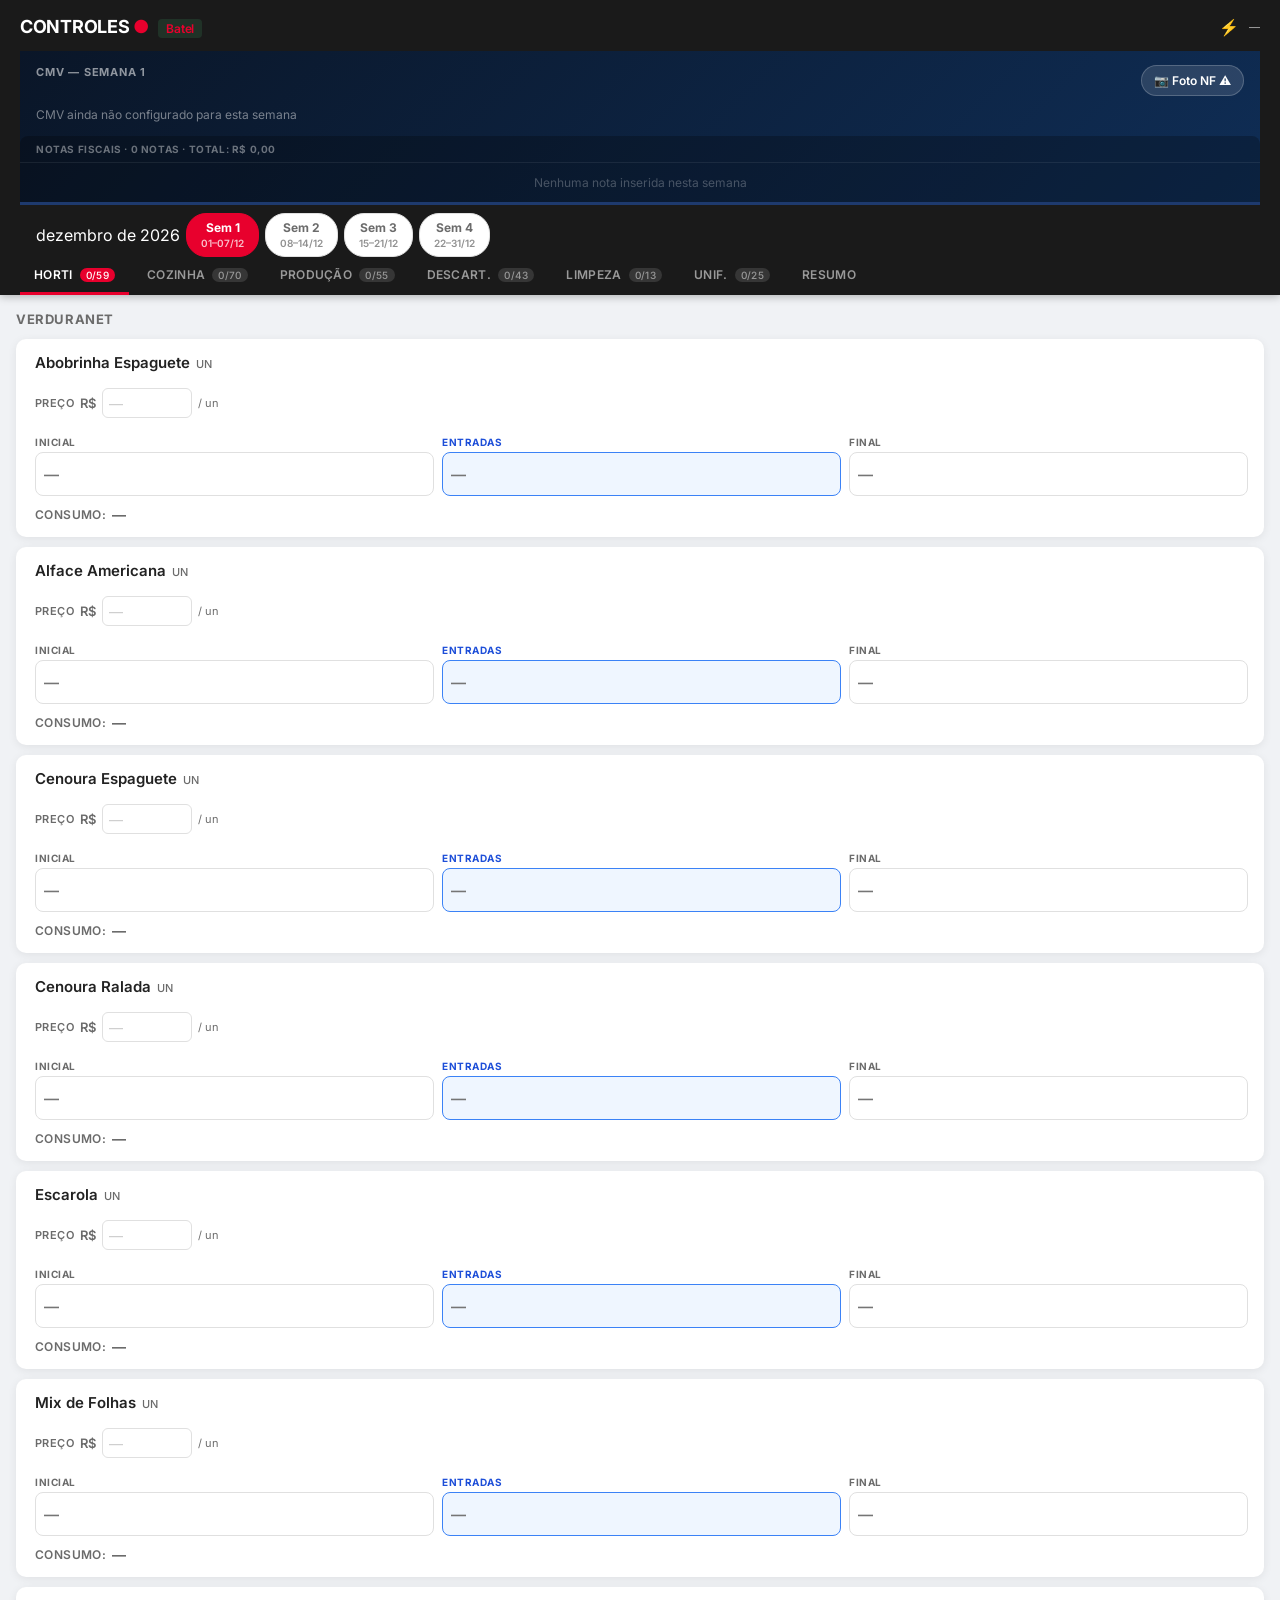
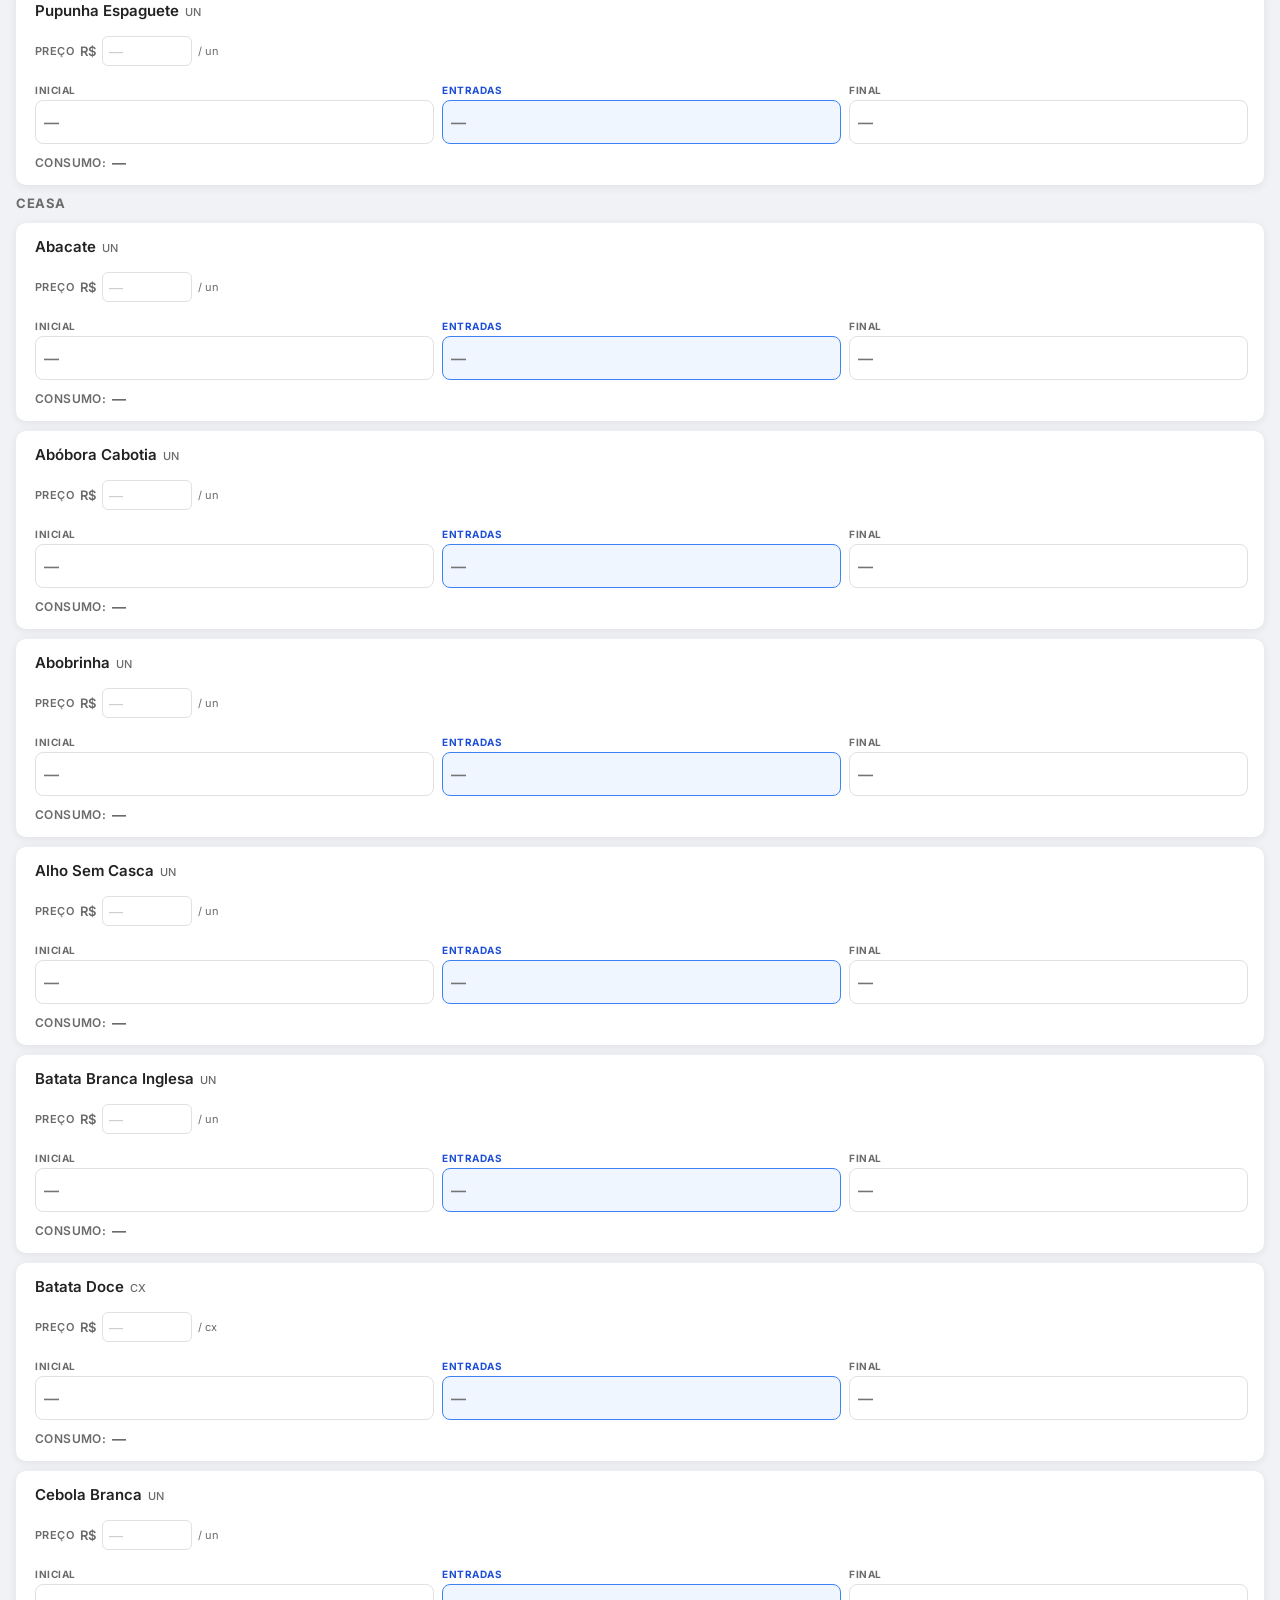
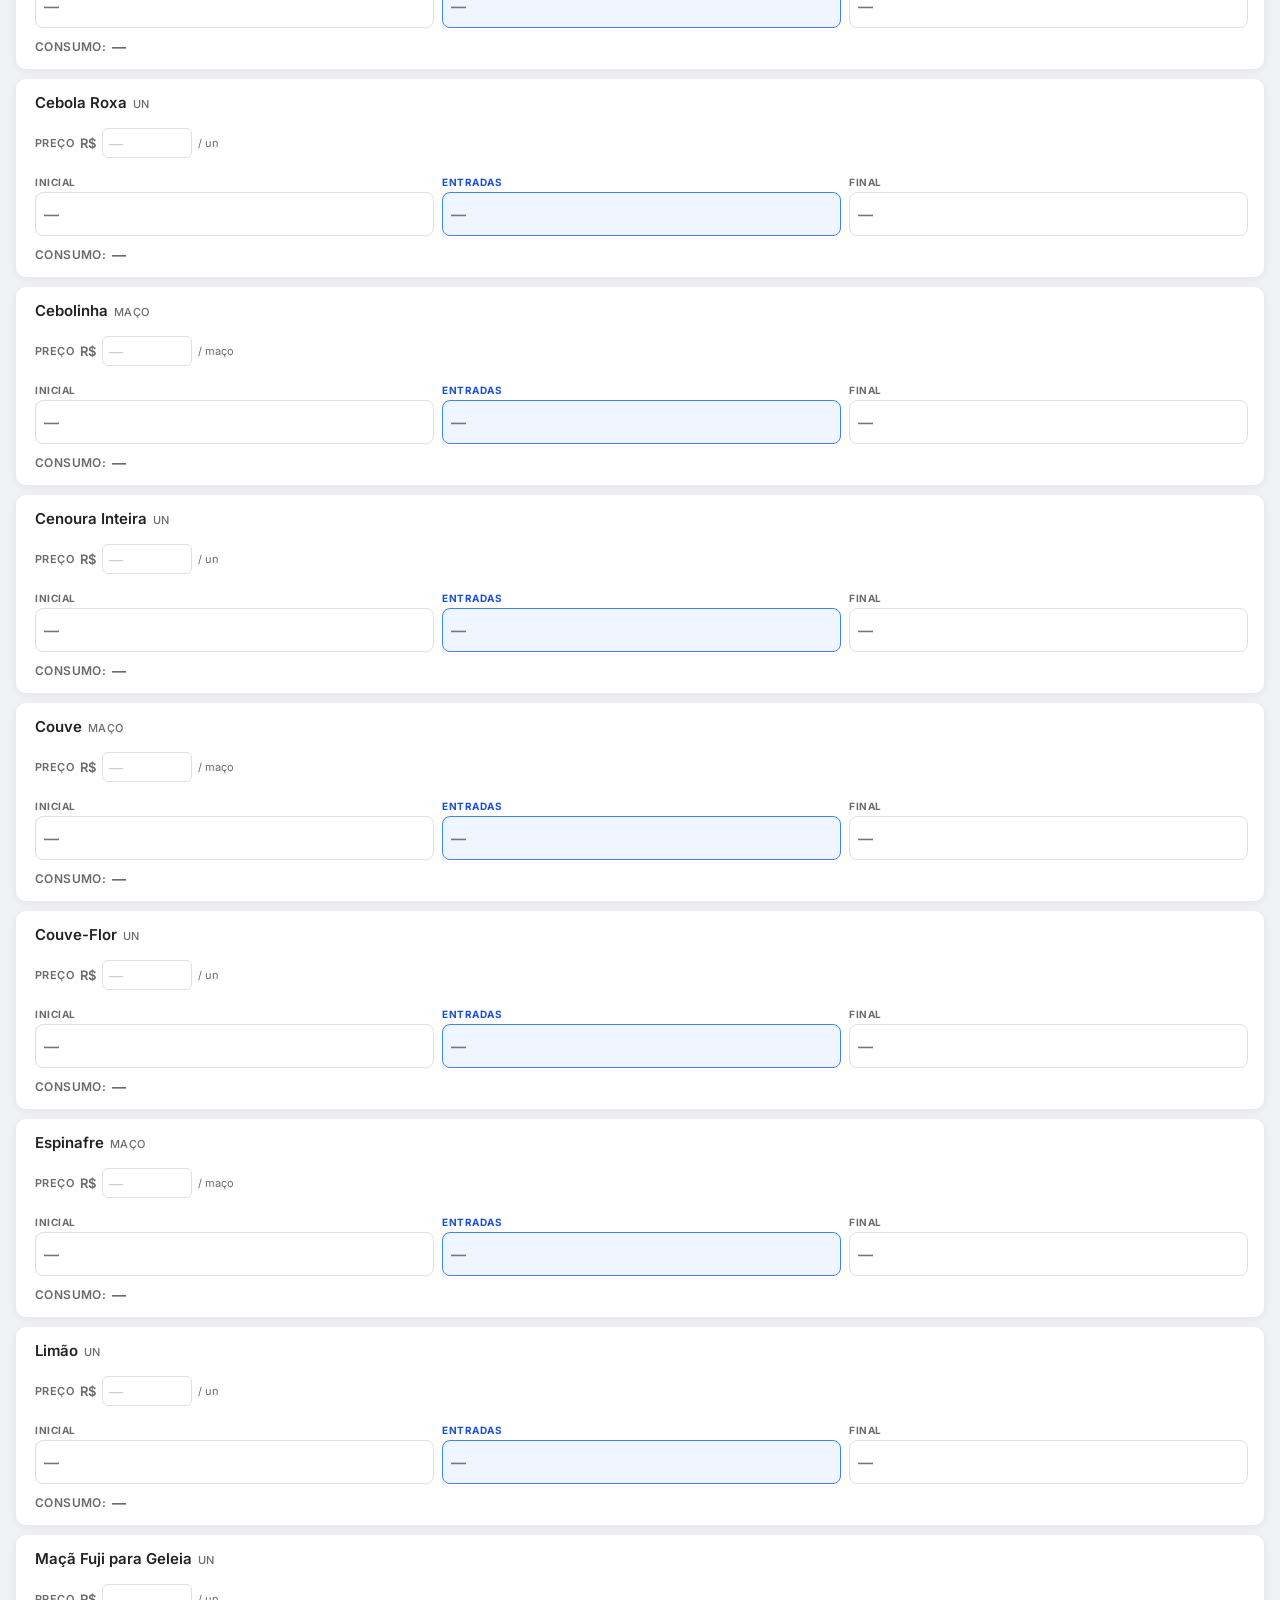
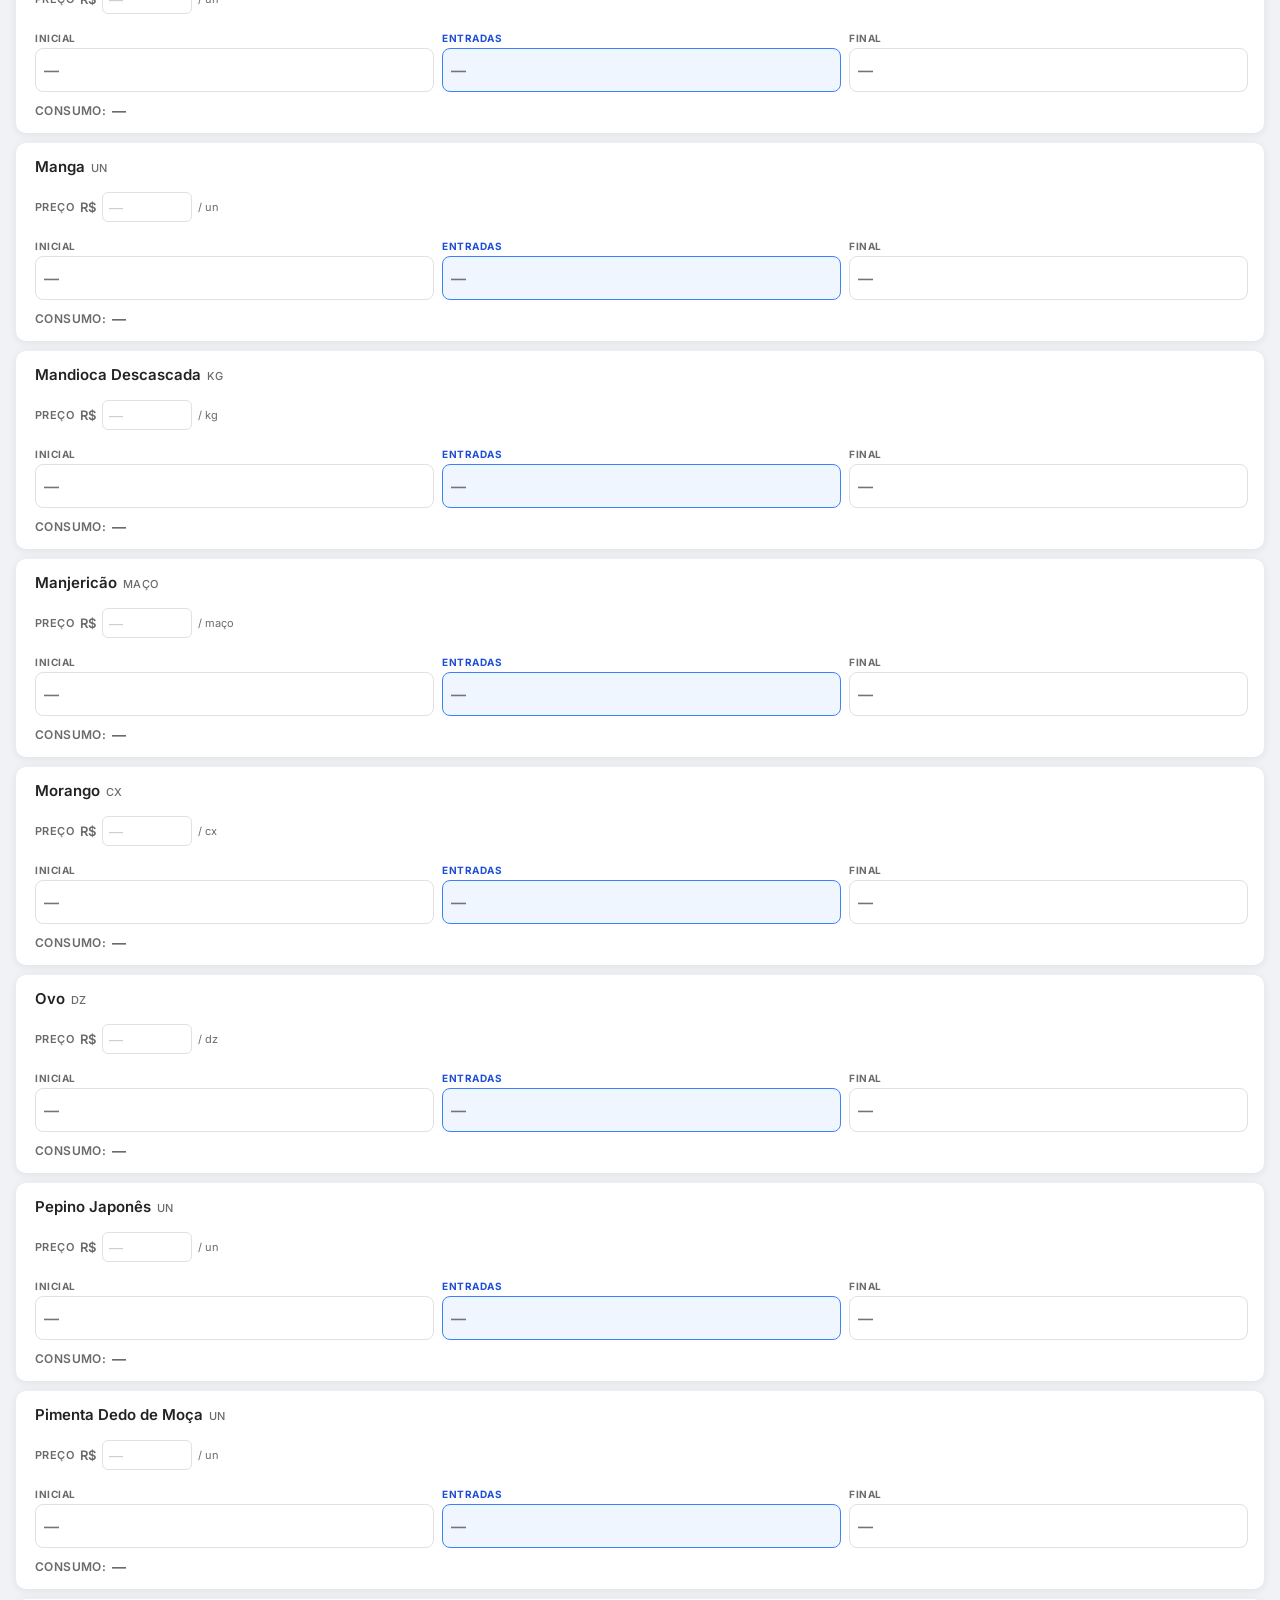
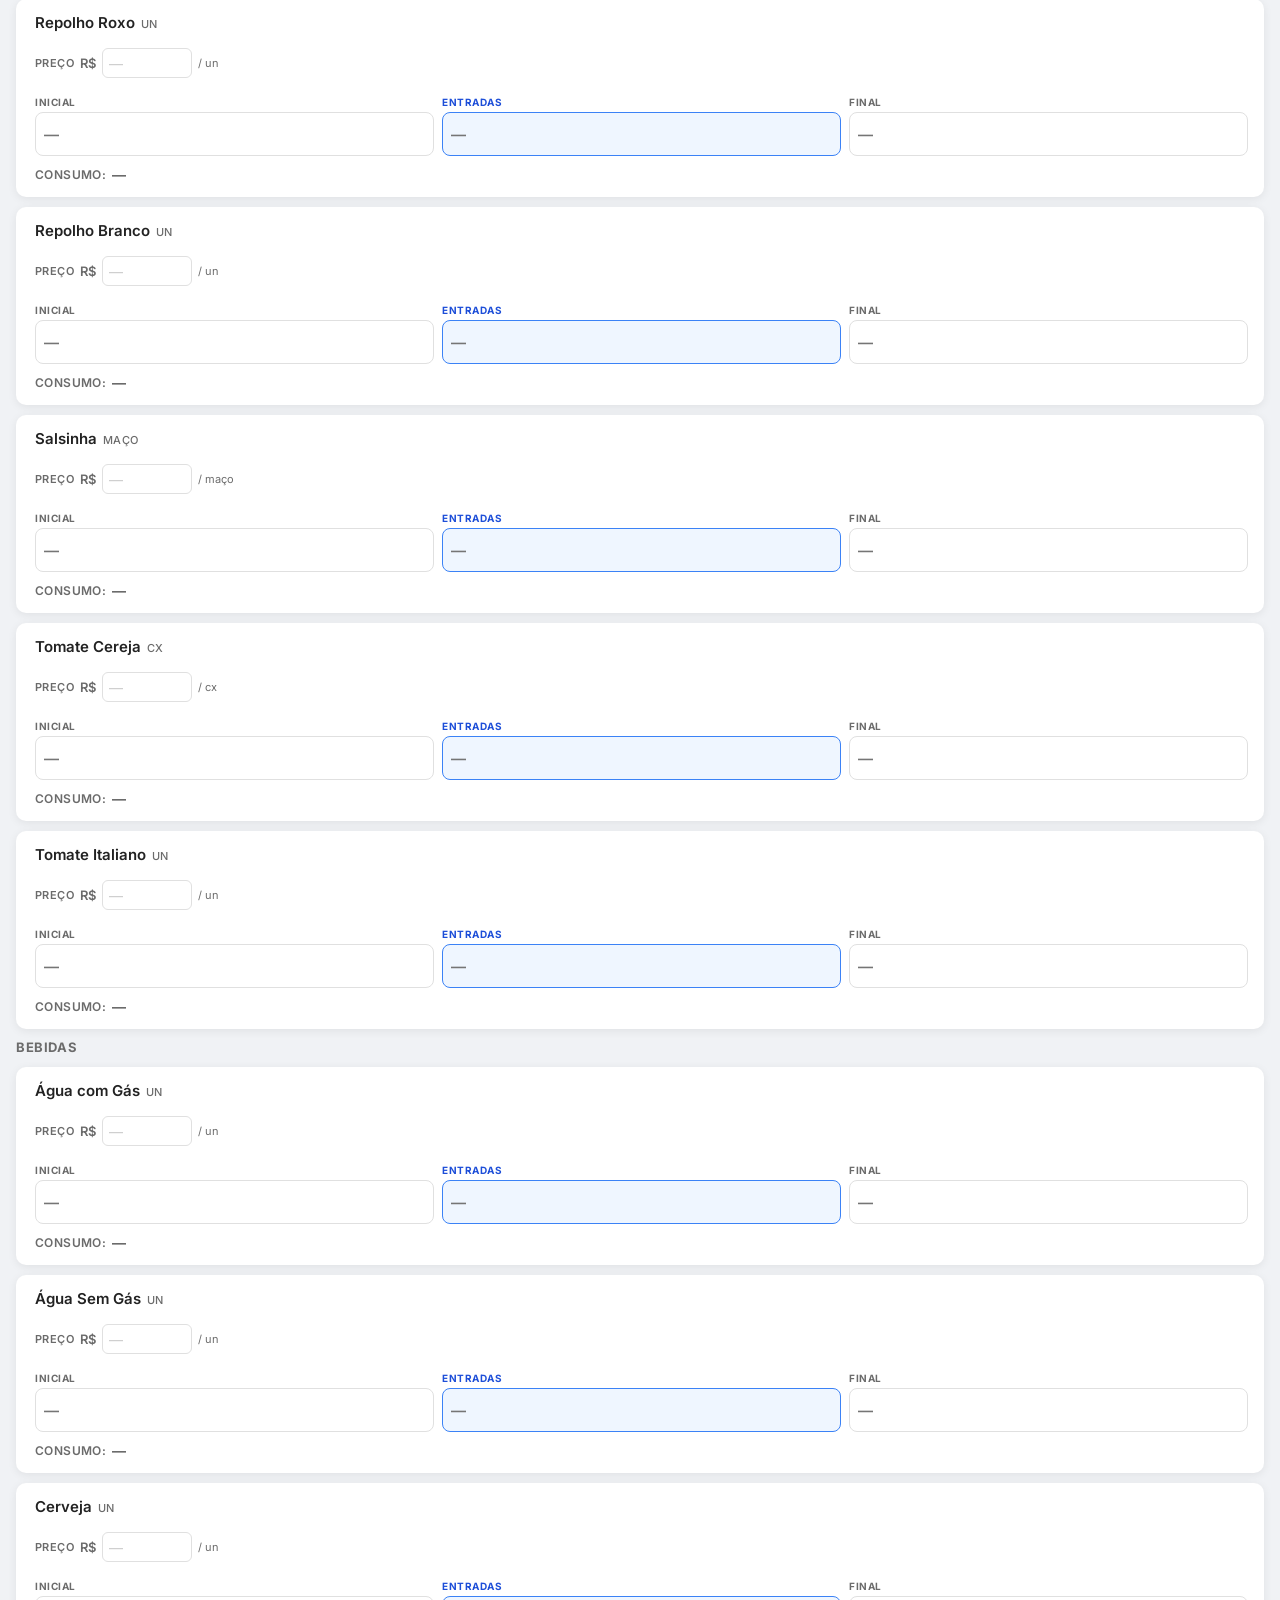
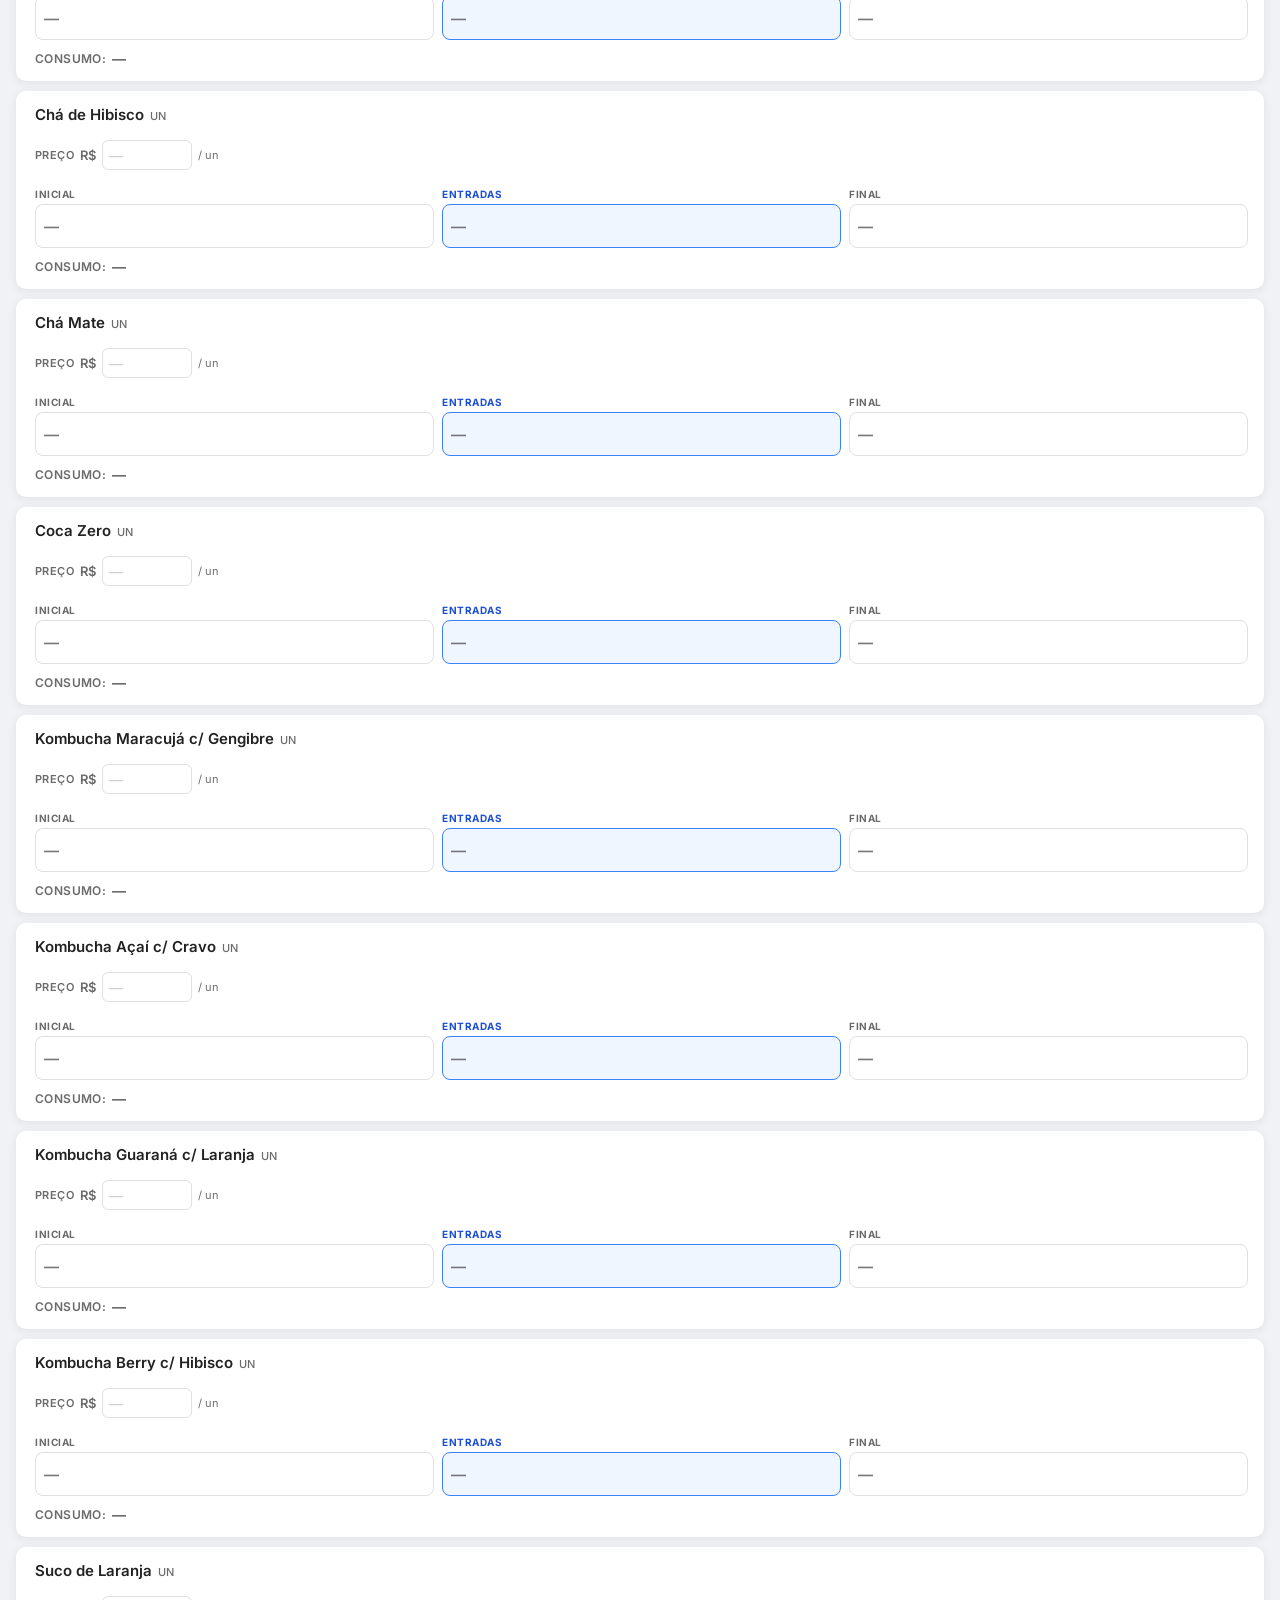
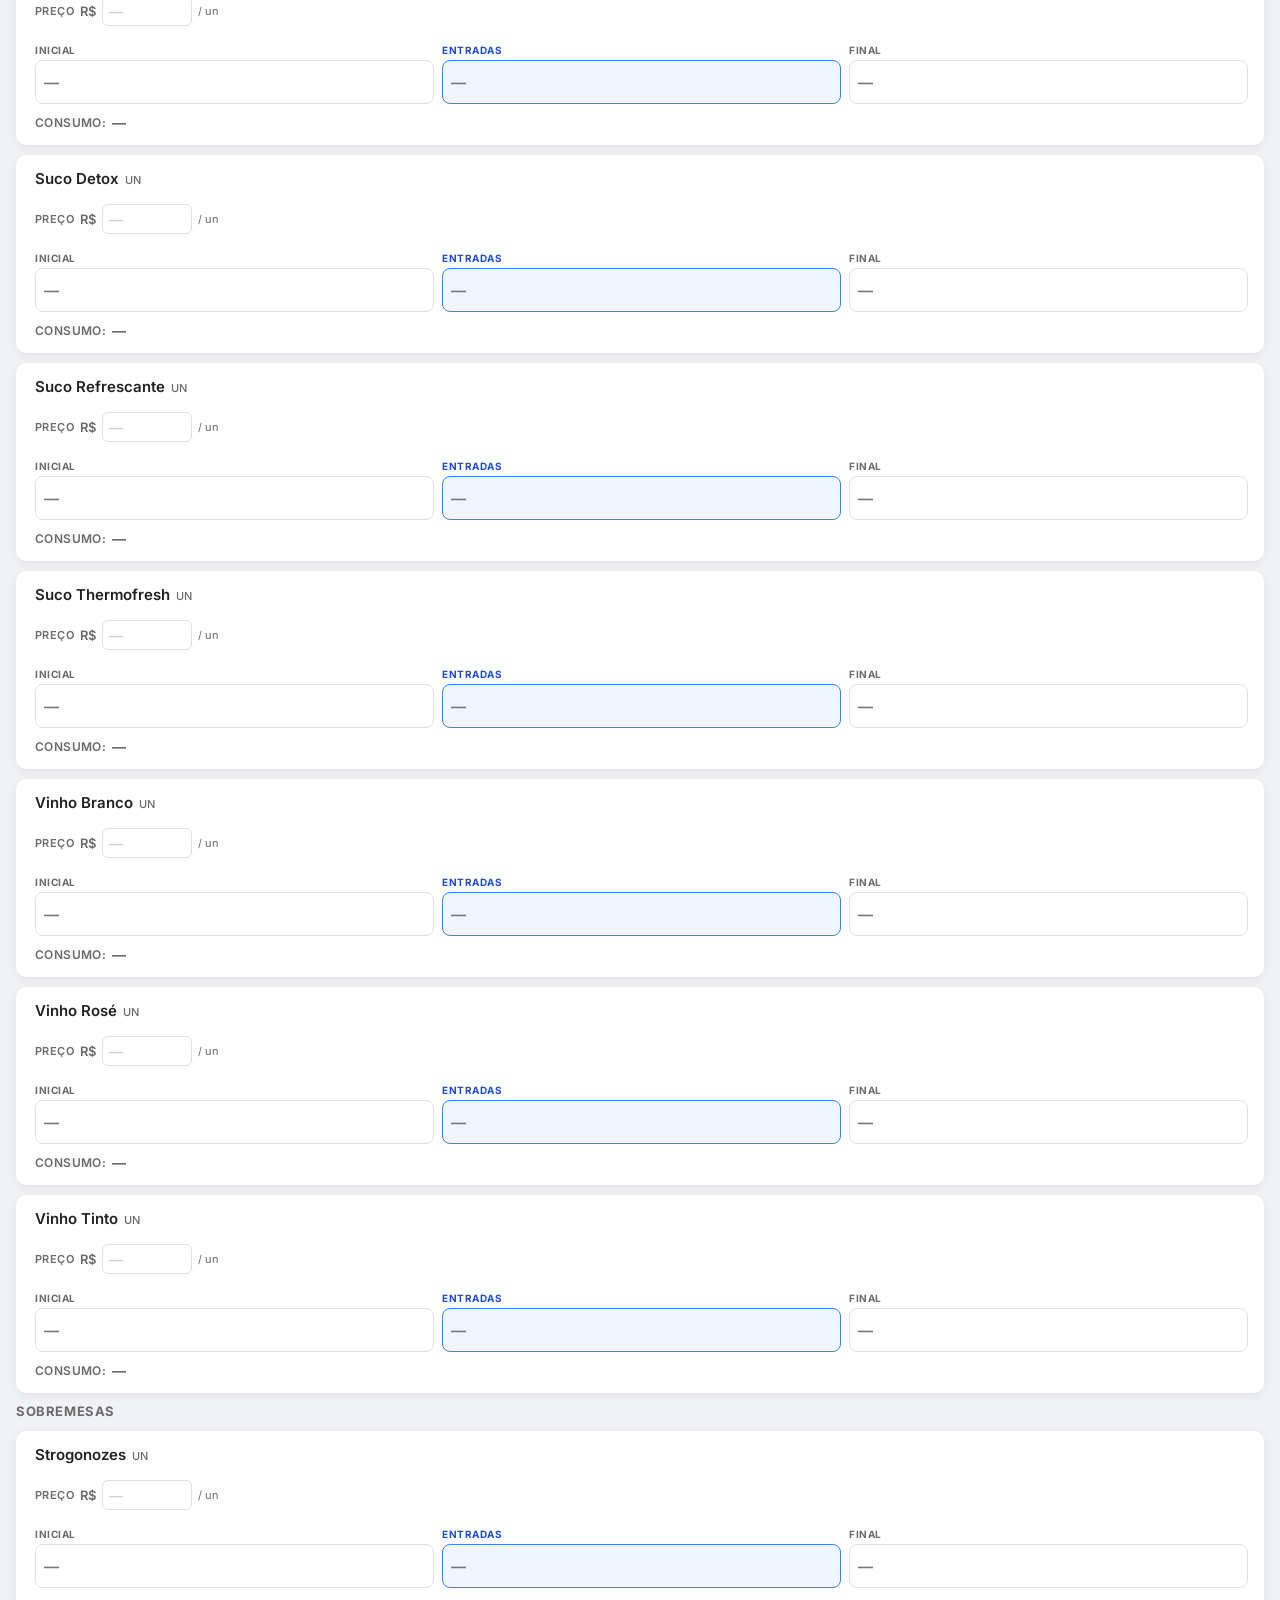
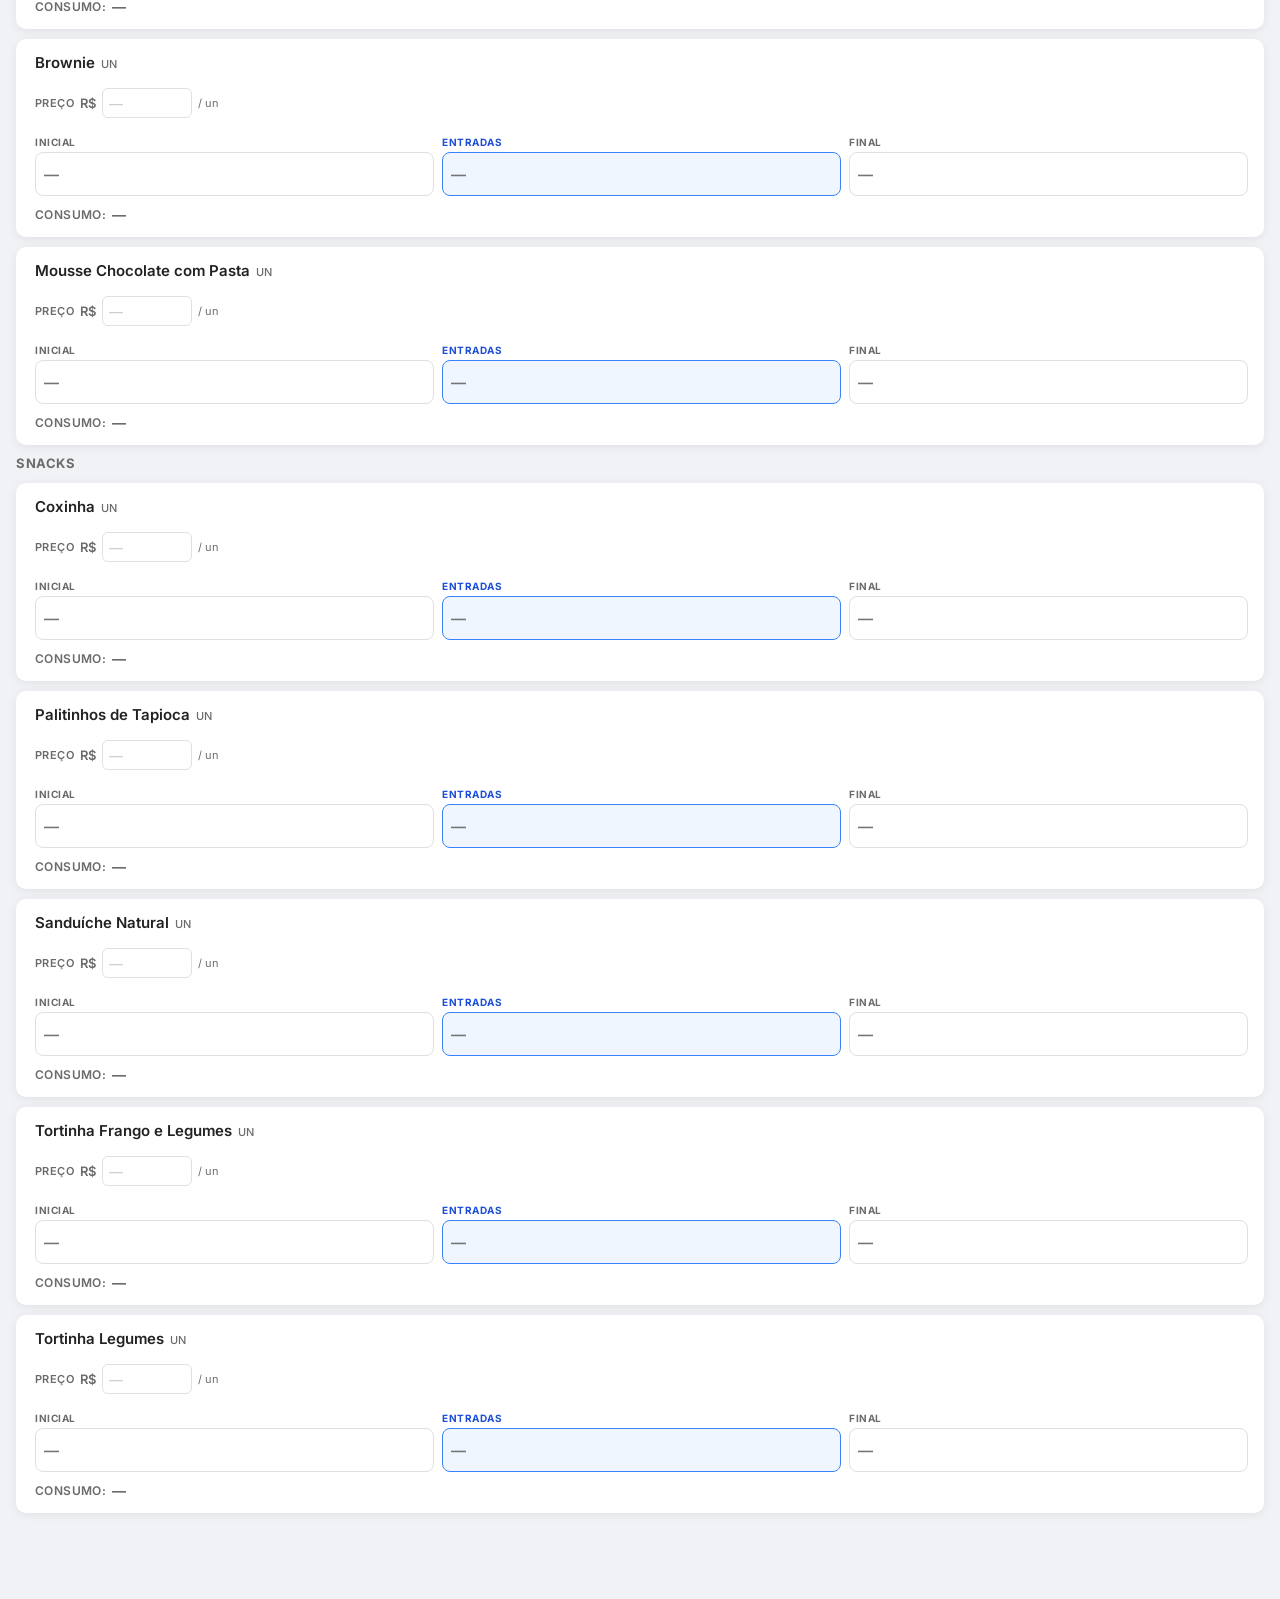
==== commit f2f4836e: "feat: linhas de produto nas NFs e breakdown CMV" ====
--- a/inventario.html
+++ b/inventario.html
@@ -28,10 +28,11 @@
 
     <!-- Seletor de semana (dentro do header) -->
     <div class="inv-week-bar-inner">
-      <button class="inv-week-btn active" data-week="1" onclick="switchWeek(1)">Sem. 1</button>
-      <button class="inv-week-btn" data-week="2" onclick="switchWeek(2)">Sem. 2</button>
-      <button class="inv-week-btn" data-week="3" onclick="switchWeek(3)">Sem. 3</button>
-      <button class="inv-week-btn" data-week="4" onclick="switchWeek(4)">Sem. 4</button>
+      <span id="invWeekLabel" class="inv-week-month-label"></span>
+      <button class="inv-week-btn active" data-week="1" onclick="switchWeek(1)">Sem 1</button>
+      <button class="inv-week-btn" data-week="2" onclick="switchWeek(2)">Sem 2</button>
+      <button class="inv-week-btn" data-week="3" onclick="switchWeek(3)">Sem 3</button>
+      <button class="inv-week-btn" data-week="4" onclick="switchWeek(4)">Sem 4</button>
     </div>
 
     <nav class="inv-tabs" id="invTabs">
@@ -99,7 +100,12 @@
       <div id="nfReviewContent" style="display:none">
         <div class="nota-field">
           <label>Fornecedor</label>
-          <input id="nfRevFornecedor" type="text" placeholder="Nome do fornecedor" autocomplete="off">
+          <input id="nfRevFornecedor" type="text" placeholder="Nome do fornecedor" autocomplete="off"
+                 oninput="autoFillLinha('nfRevLinha', this.value)">
+        </div>
+        <div class="nota-field">
+          <label>Linha de produto</label>
+          <select id="nfRevLinha" class="inv-select-linha"></select>
         </div>
         <div class="nota-field">
           <label>Data</label>
@@ -124,7 +130,12 @@
       <div class="nota-field">
         <label>Fornecedor</label>
         <input id="notaFornecedor" type="text" placeholder="Nome do fornecedor"
-               autocomplete="off" onkeydown="if(event.key==='Enter')document.getElementById('notaValor').focus()">
+               autocomplete="off" oninput="autoFillLinha('notaLinha', this.value)"
+               onkeydown="if(event.key==='Enter')document.getElementById('notaValor').focus()">
+      </div>
+      <div class="nota-field">
+        <label>Linha de produto</label>
+        <select id="notaLinha" class="inv-select-linha"></select>
       </div>
       <div class="nota-field">
         <label>Valor (R$)</label>
@@ -157,6 +168,22 @@
       </div>
       <button class="inv-modal-btn" onclick="saveNewItem()">Incluir Insumo</button>
       <button class="inv-modal-cancel" onclick="closeAddItem()">Cancelar</button>
+    </div>
+  </div>
+
+  <!-- Modal: Gerenciar Linhas de Produto (admin) -->
+  <div class="inv-overlay" id="invLinhasOverlay">
+    <div class="inv-modal">
+      <h2>Linhas de Produto</h2>
+      <p style="font-size:13px;color:#666;margin-bottom:14px">Categorias para classificar suas notas fiscais.</p>
+      <div id="linhasList" style="margin-bottom:12px"></div>
+      <div style="display:flex;gap:8px">
+        <input id="novaLinhaInput" type="text" placeholder="Nova linha..." autocomplete="off"
+               style="flex:1;padding:9px 12px;border:1.5px solid #e5e7eb;border-radius:8px;font-family:inherit;font-size:14px"
+               onkeydown="if(event.key==='Enter')addLinha()">
+        <button class="inv-modal-btn" style="flex:0;padding:9px 16px" onclick="addLinha()">+ Adicionar</button>
+      </div>
+      <button class="inv-modal-cancel" onclick="closeLinhas()" style="margin-top:12px">Fechar</button>
     </div>
   </div>
 
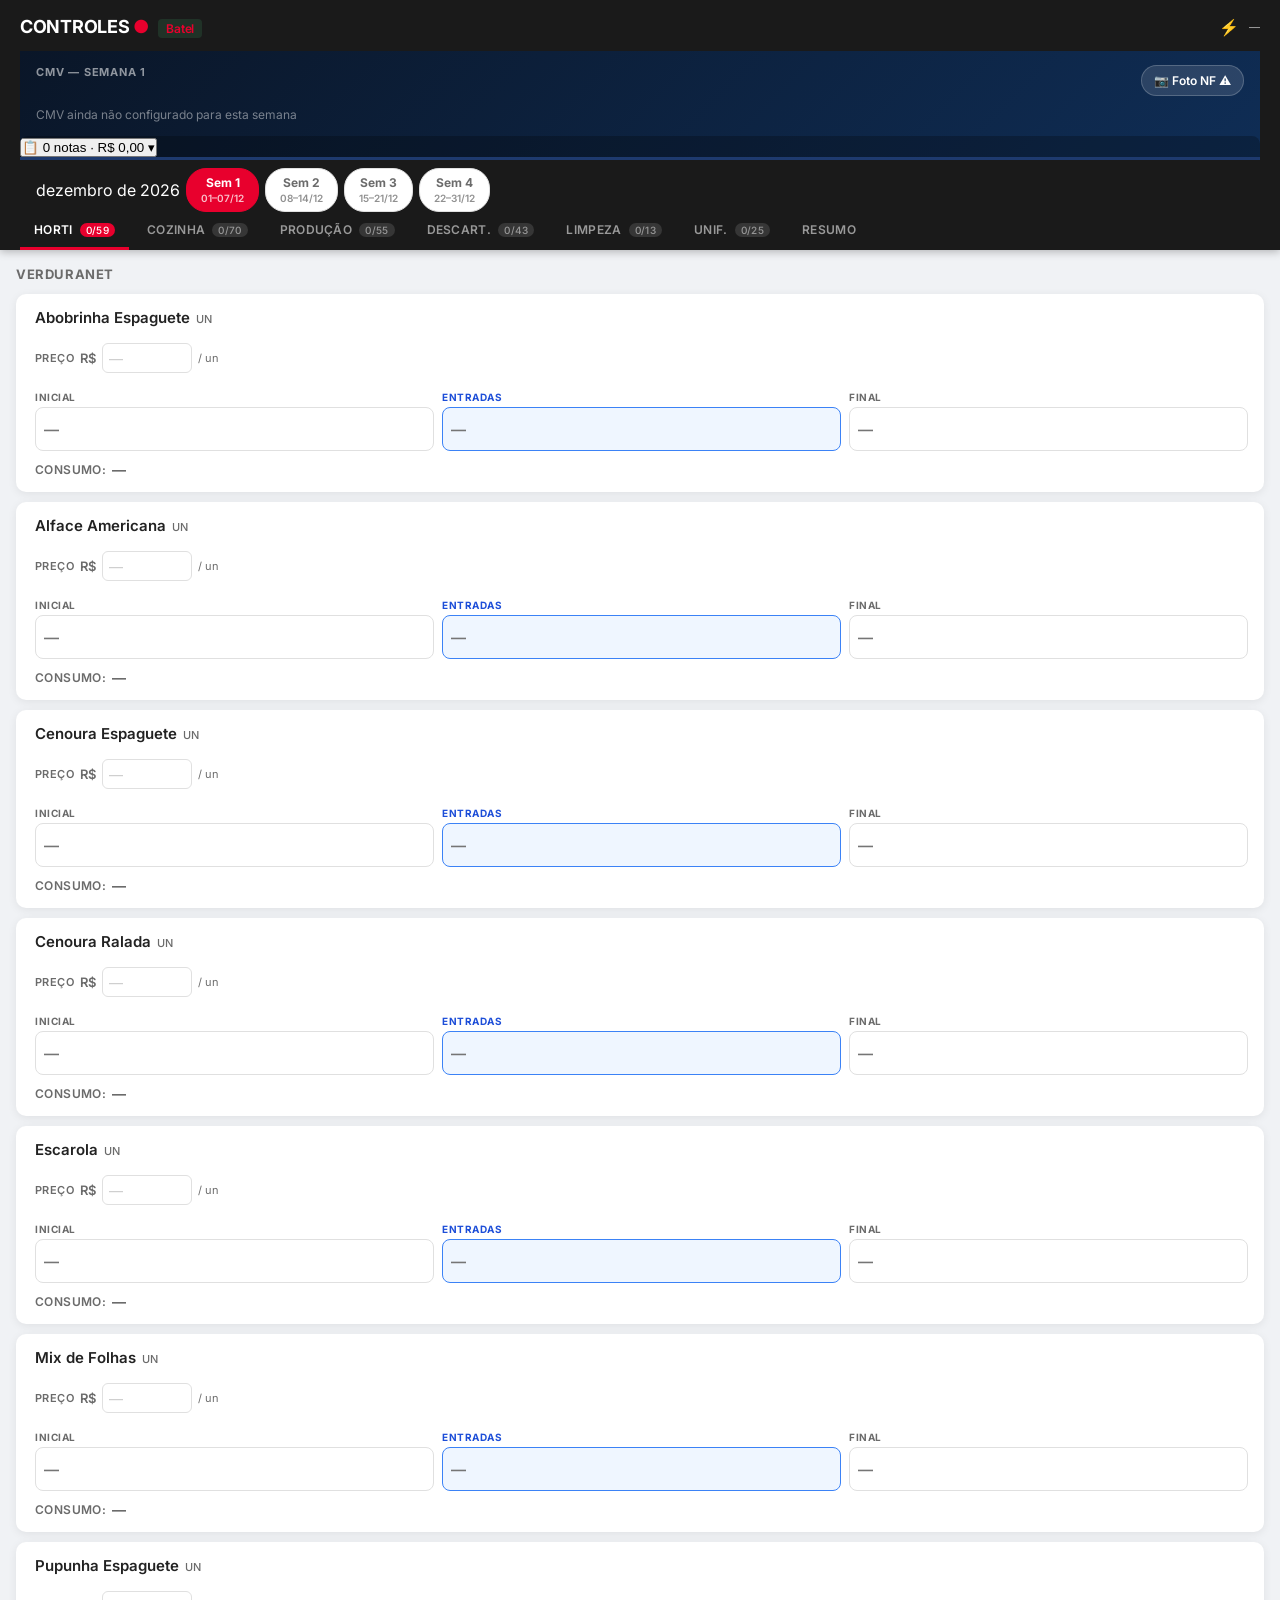
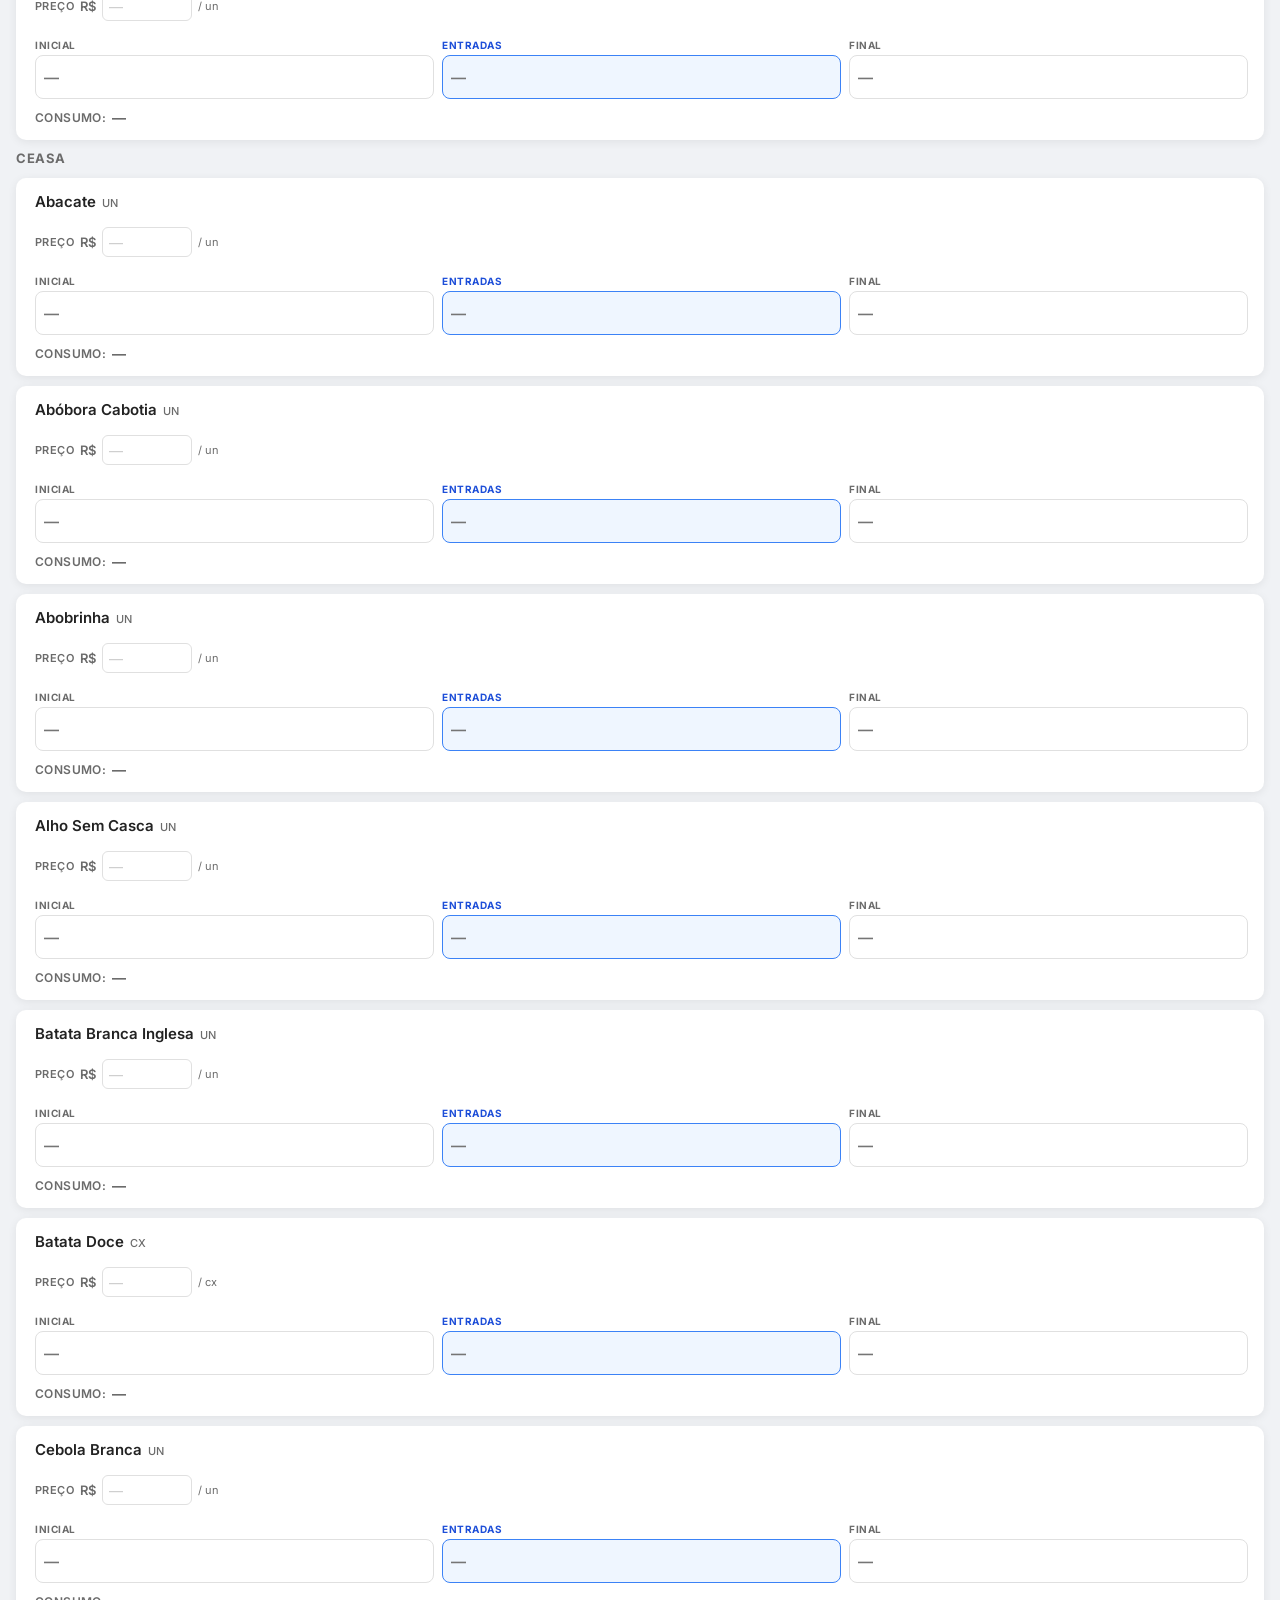
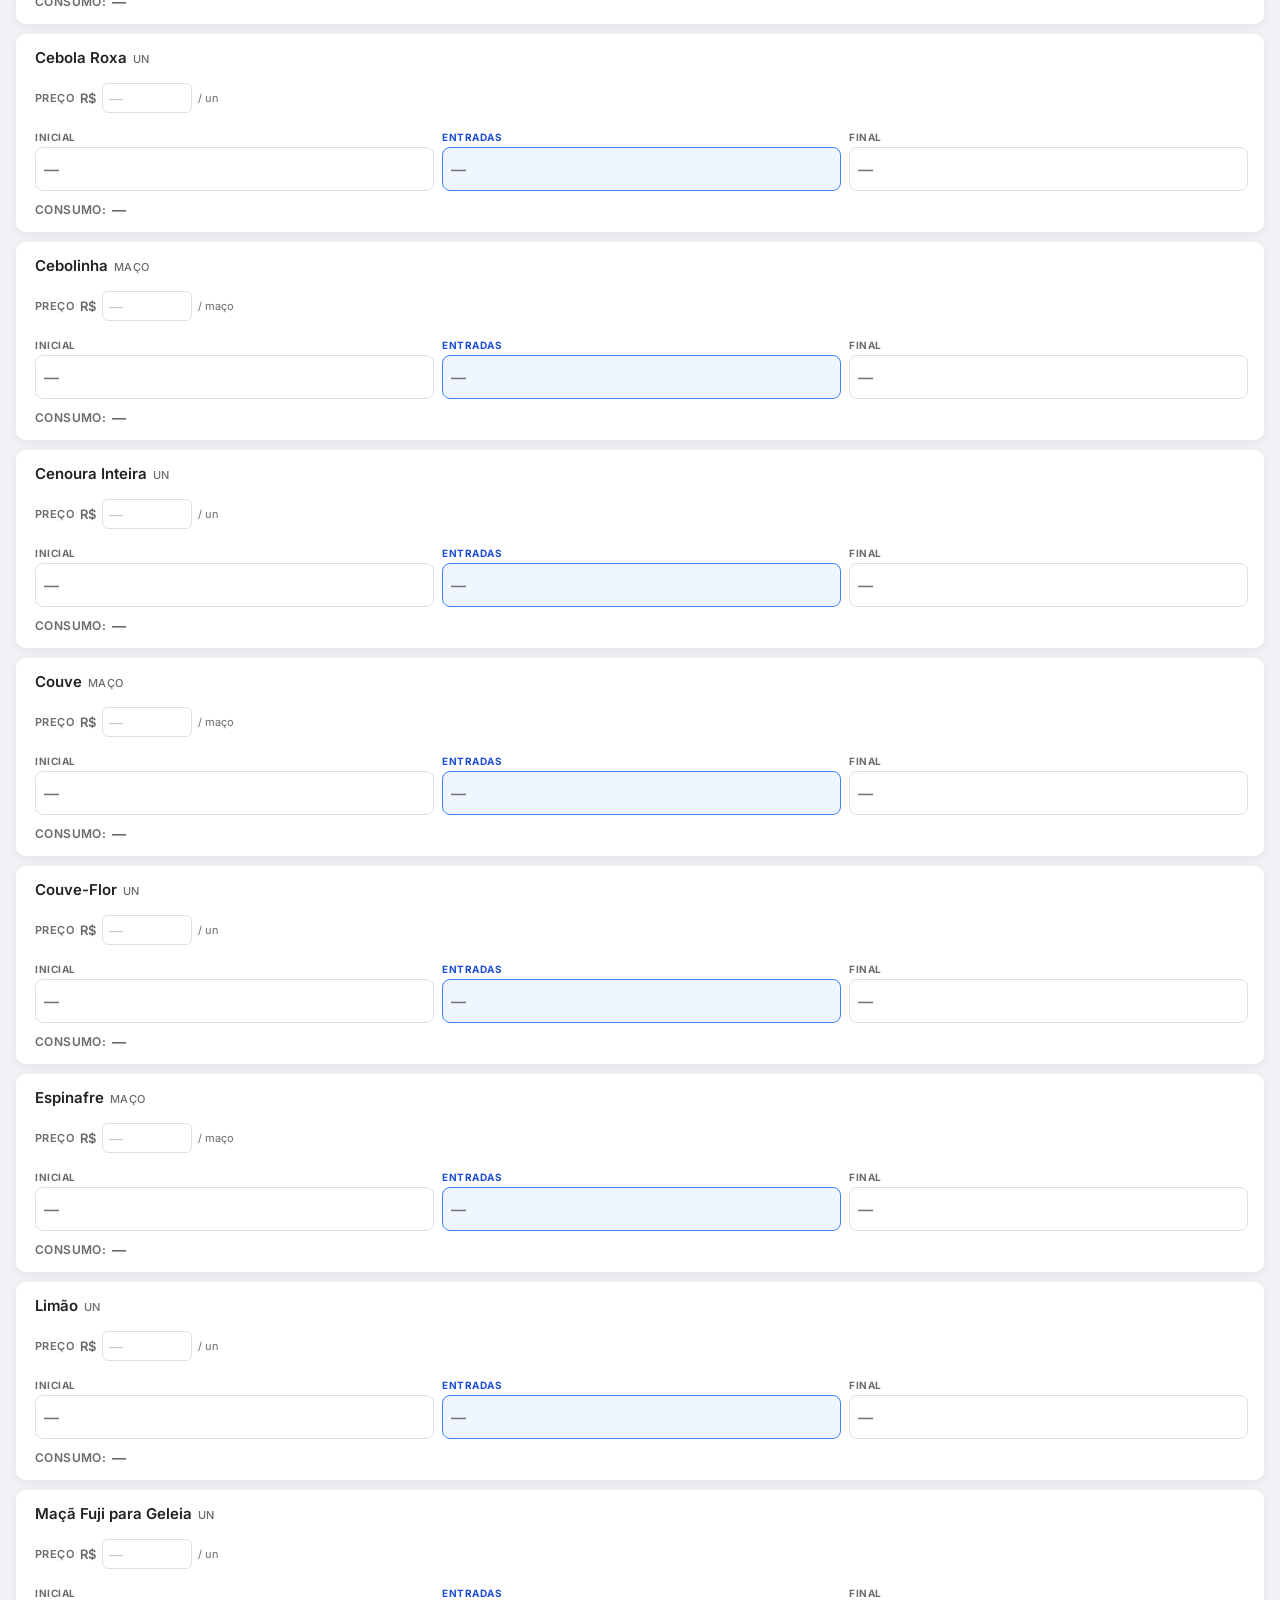
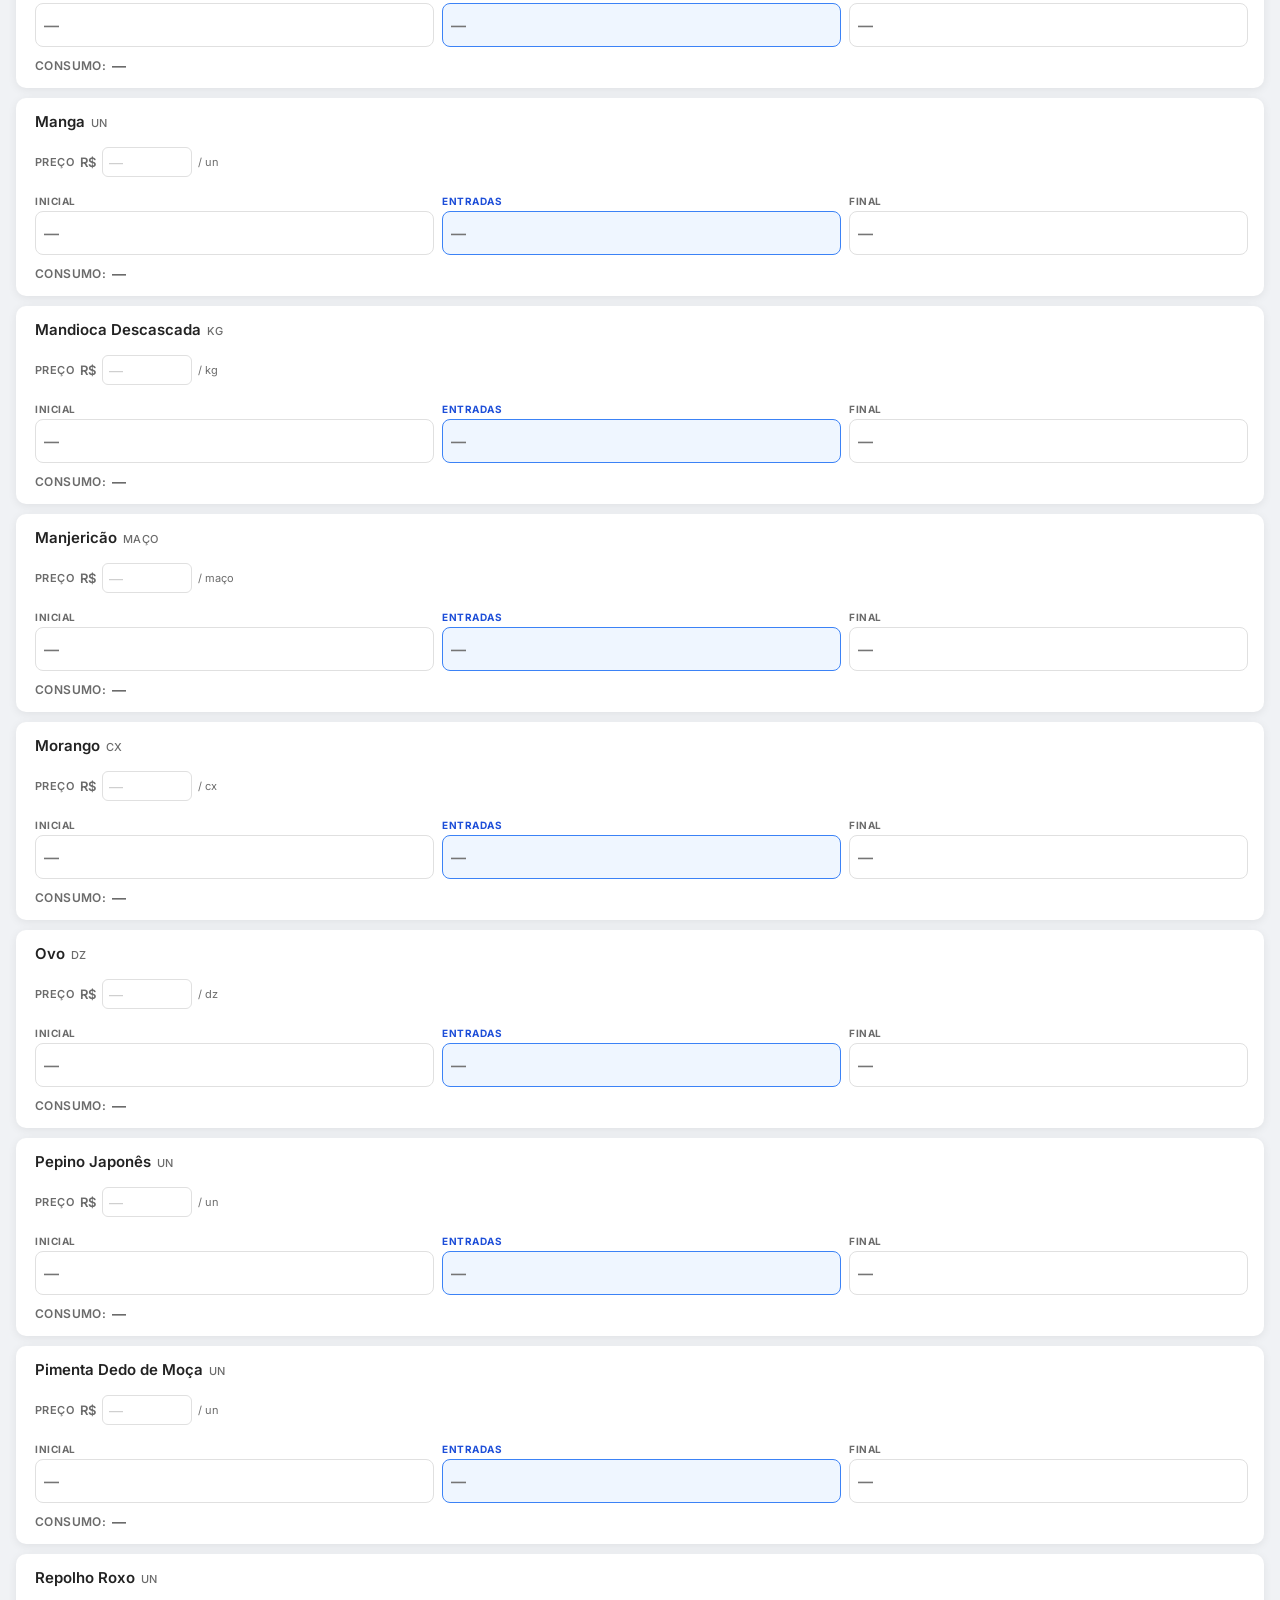
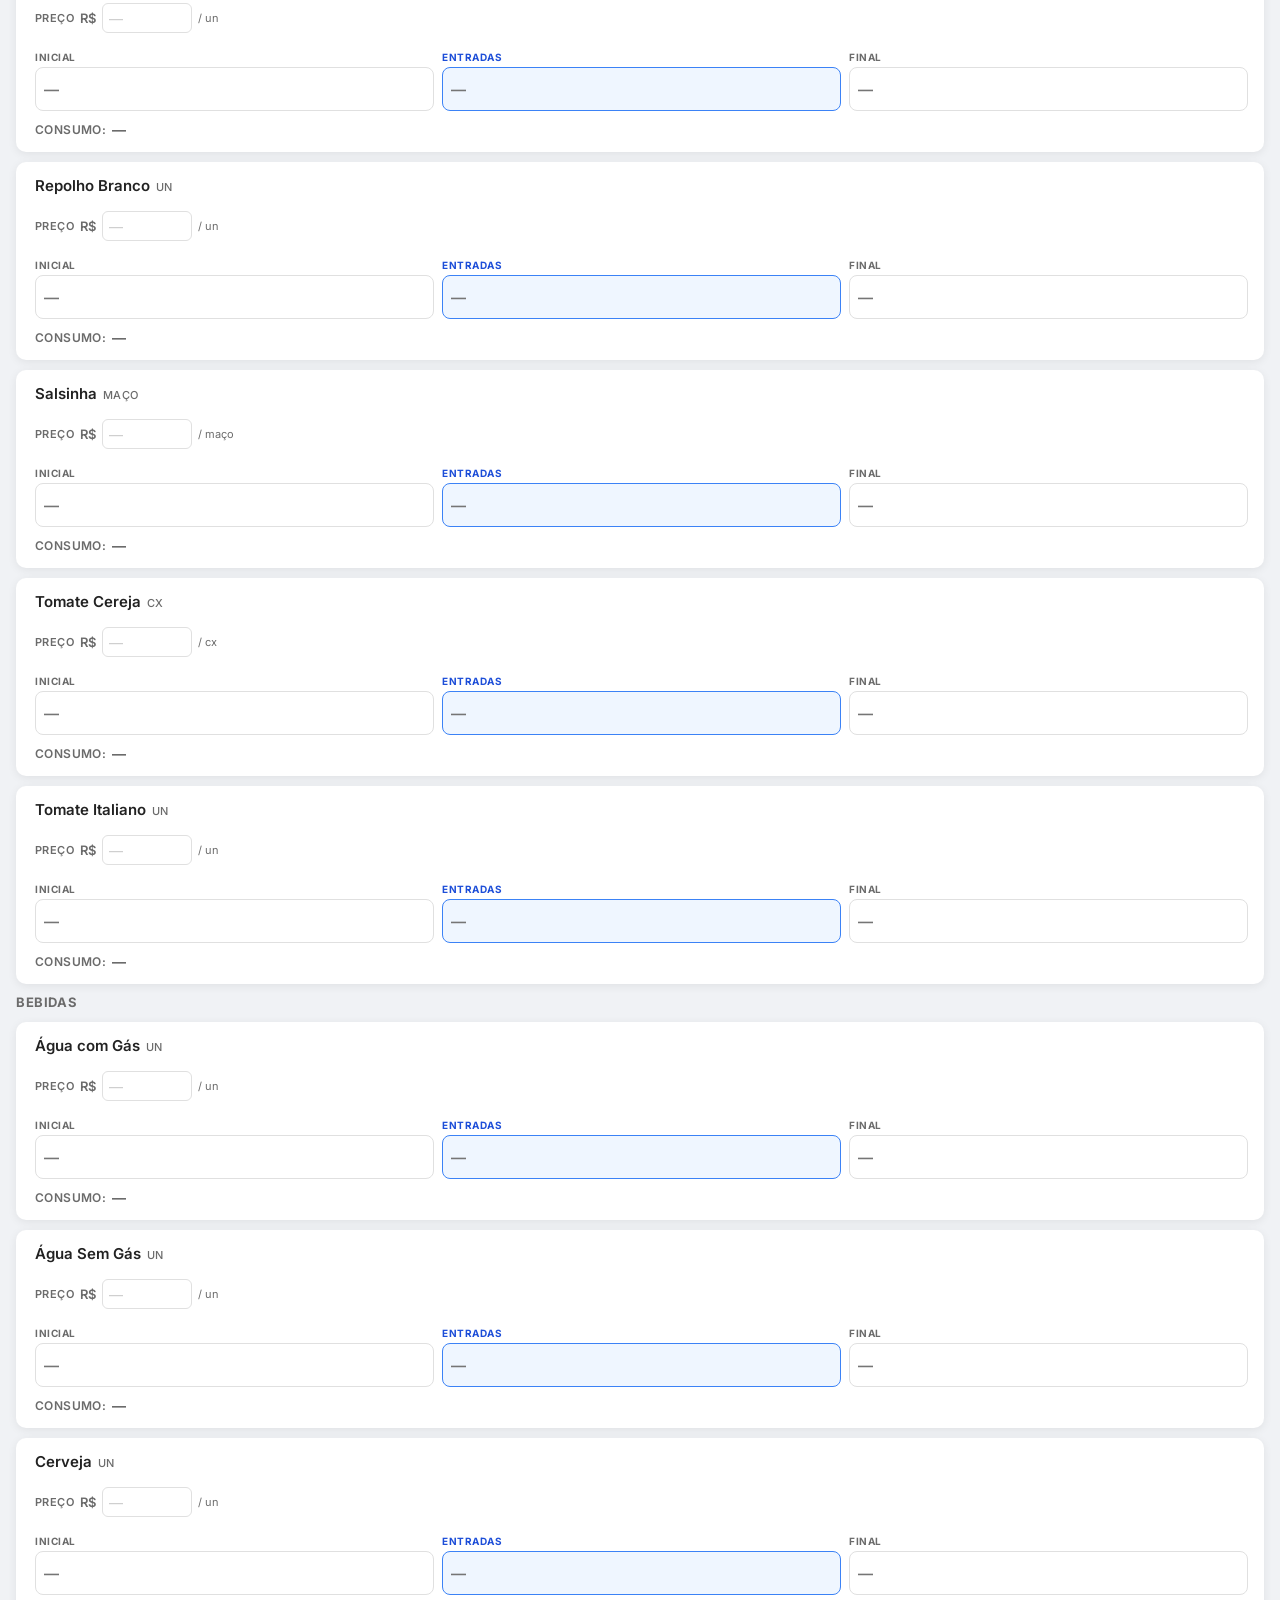
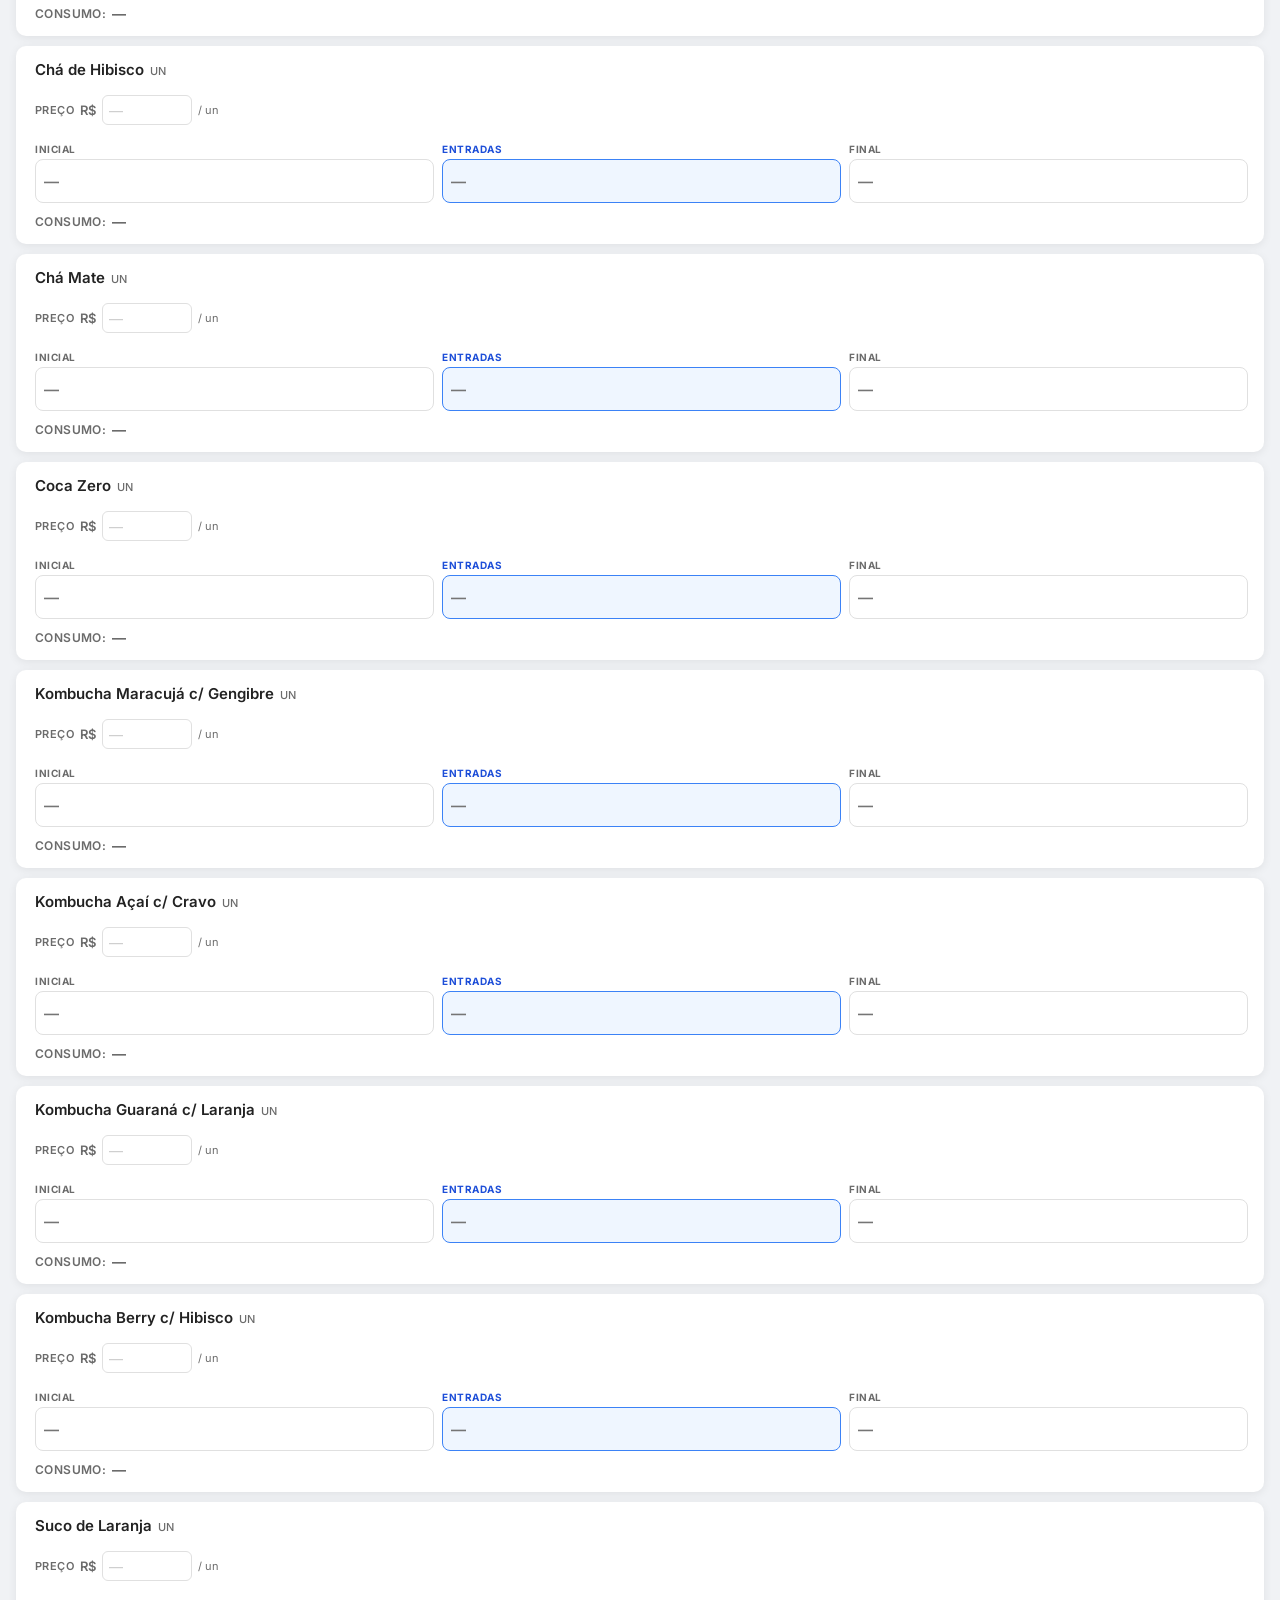
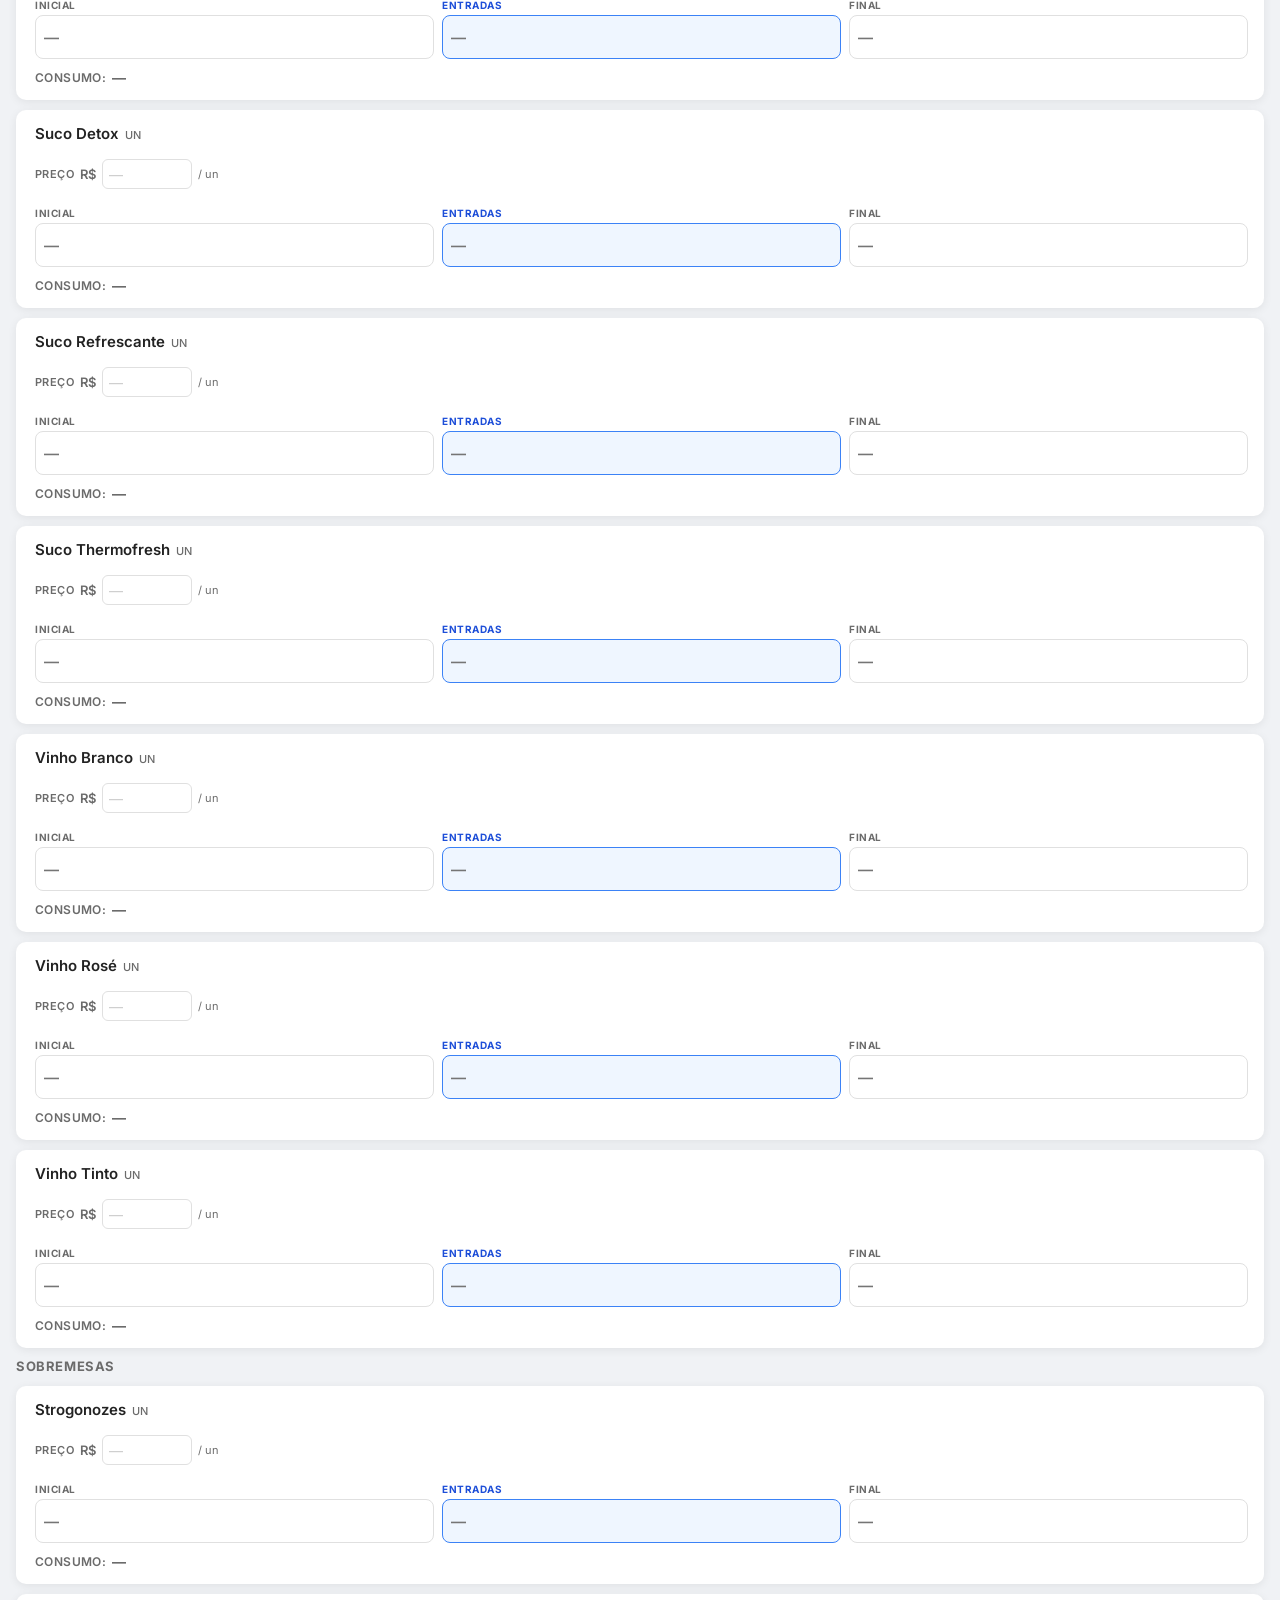
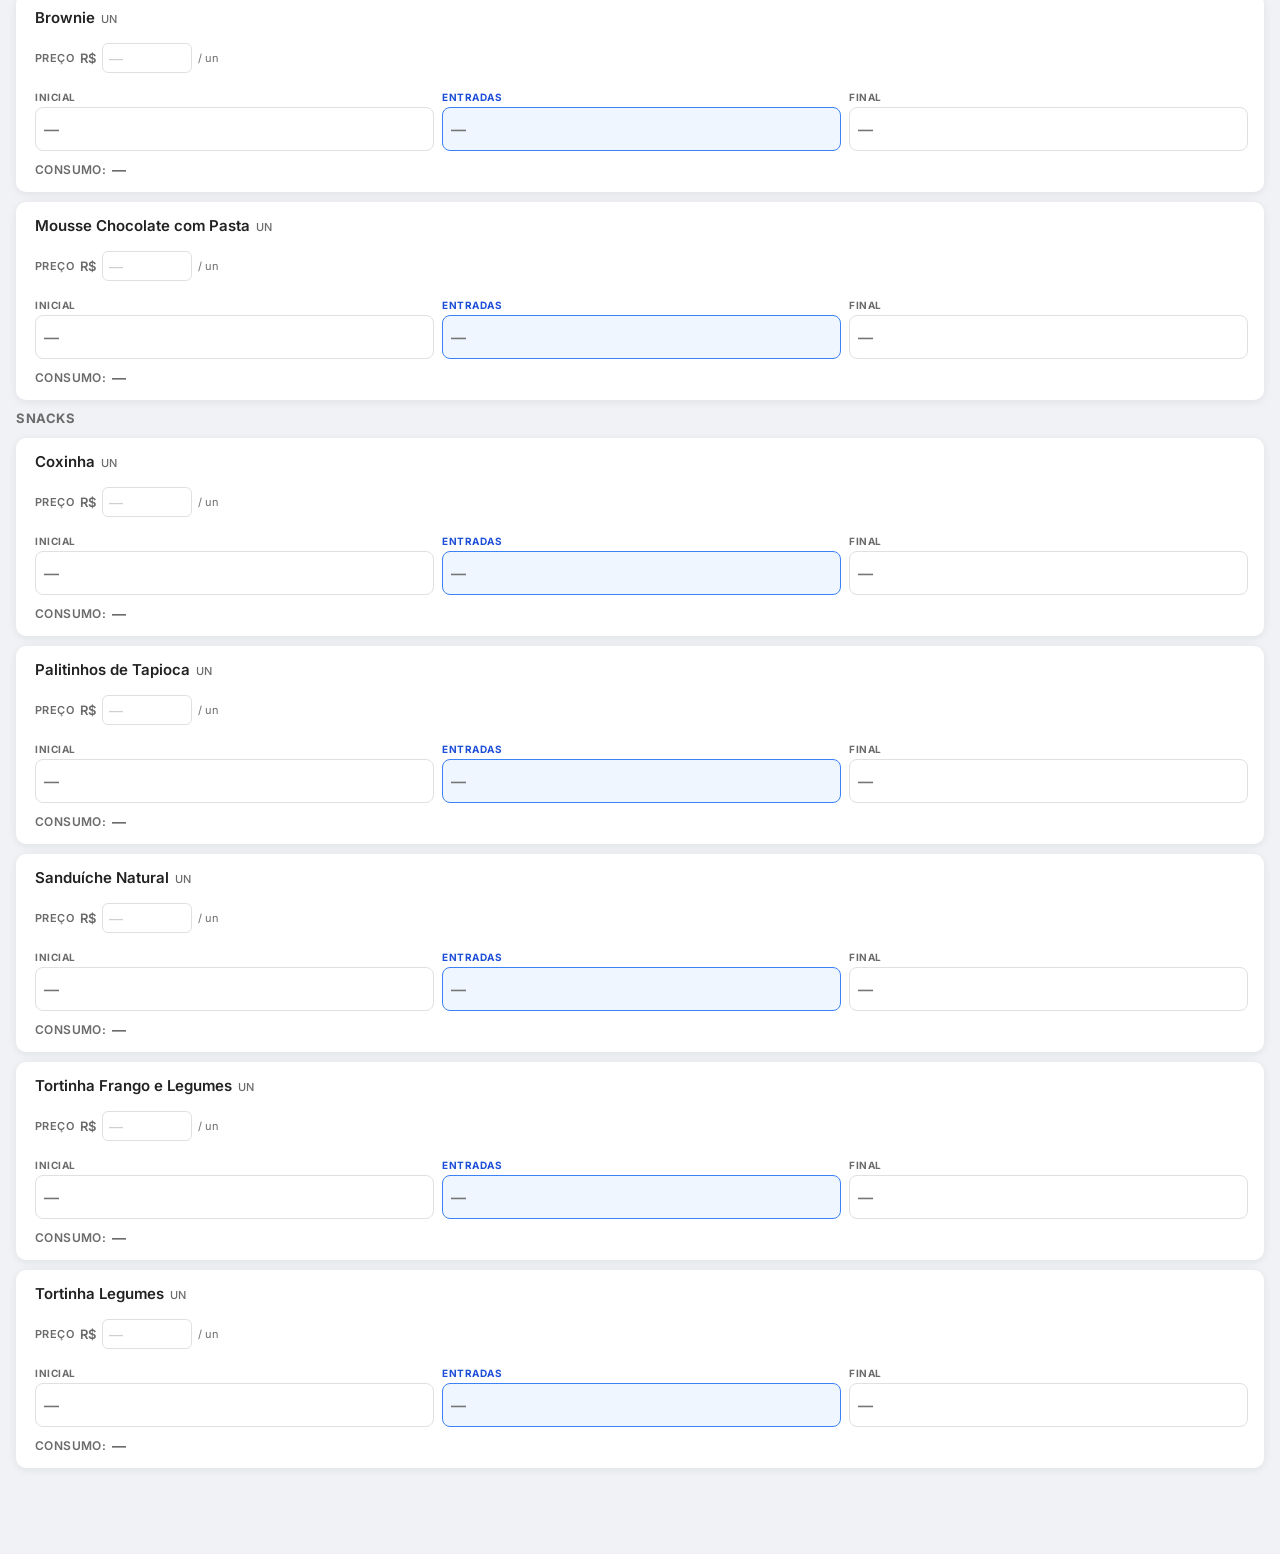
==== commit 01638e59: "feat: pesquisa e cadastro de insumo na revisao de NF" ====
--- a/inventario.html
+++ b/inventario.html
@@ -114,6 +114,12 @@
         <p style="font-size:11px;font-weight:700;color:#6b7280;text-transform:uppercase;letter-spacing:0.5px;margin:12px 0 8px">
           Itens encontrados — selecione o item correspondente
         </p>
+        <div style="position:relative;margin-bottom:8px">
+          <span style="position:absolute;left:10px;top:50%;transform:translateY(-50%);font-size:14px;color:#9ca3af">🔍</span>
+          <input id="nfItemSearch" type="text" placeholder="Pesquisar item..."
+            style="width:100%;box-sizing:border-box;padding:8px 10px 8px 32px;border:1.5px solid #e5e7eb;border-radius:8px;font-size:13px;font-family:inherit"
+            oninput="renderNFItems()">
+        </div>
         <div class="nf-items-list" id="nfItemsList"></div>
         <div class="nf-total">Total incluído: <strong id="nfTotalConfirmado">R$ 0,00</strong></div>
         <button class="inv-modal-btn" onclick="confirmNFItems()">✓ Confirmar e Salvar</button>
@@ -198,8 +204,41 @@
                autocomplete="off" style="font-size:13px;font-family:monospace"
                onkeydown="if(event.key==='Enter')saveGeminiKey()">
       </div>
-      <button class="inv-modal-btn" onclick="saveGeminiKey()">Salvar Chave</button>
-      <button class="inv-modal-cancel" onclick="closeGeminiKeyModal()">Cancelar</button>
+      <div id="geminiKeyTestResult" style="display:none;margin:8px 0;padding:10px;background:#fef2f2;border:1px solid #fca5a5;border-radius:8px;font-size:11px;font-family:monospace;color:#7f1d1d;word-break:break-all;white-space:pre-wrap"></div>
+      <div style="display:flex;gap:8px;margin-top:4px">
+        <button id="btnTestGeminiKey" class="inv-modal-cancel" style="flex:1" onclick="testGeminiKey()">🔍 Testar chave</button>
+        <button class="inv-modal-btn" style="flex:1" onclick="saveGeminiKey()">Salvar Chave</button>
+      </div>
+      <button class="inv-modal-cancel" onclick="closeGeminiKeyModal()" style="margin-top:8px">Cancelar</button>
+    </div>
+  </div>
+
+  <!-- Modal: Cadastrar insumo a partir de NF -->
+  <div class="inv-overlay" id="invNFAddItemOverlay">
+    <div class="inv-modal">
+      <h2>Cadastrar Insumo</h2>
+      <input type="hidden" id="nfAddItemId">
+      <div class="nota-field">
+        <label>Nome do insumo</label>
+        <input id="nfAddItemName" type="text" placeholder="Nome" autocomplete="off"
+               style="width:100%;padding:10px 12px;border:1.5px solid #e5e7eb;border-radius:8px;font-family:inherit;font-size:15px">
+      </div>
+      <div class="nota-field" style="margin-top:10px">
+        <label>Seção</label>
+        <select id="nfAddItemSection" class="inv-select-linha" onchange="updateNFAddGroups()"></select>
+      </div>
+      <div class="nota-field" style="margin-top:10px">
+        <label>Grupo</label>
+        <select id="nfAddItemGroup" class="inv-select-linha"></select>
+      </div>
+      <div class="nota-field" style="margin-top:10px">
+        <label>Unidade</label>
+        <input id="nfAddItemUnit" type="text" placeholder="un, kg, lt, cx..." autocomplete="off"
+               style="width:100%;padding:10px 12px;border:1.5px solid #e5e7eb;border-radius:8px;font-family:inherit;font-size:15px"
+               onkeydown="if(event.key==='Enter')saveNFAddItem()">
+      </div>
+      <button class="inv-modal-btn" style="margin-top:14px" onclick="saveNFAddItem()">Salvar e Vincular</button>
+      <button class="inv-modal-cancel" onclick="closeNFAddItem()">Cancelar</button>
     </div>
   </div>
 
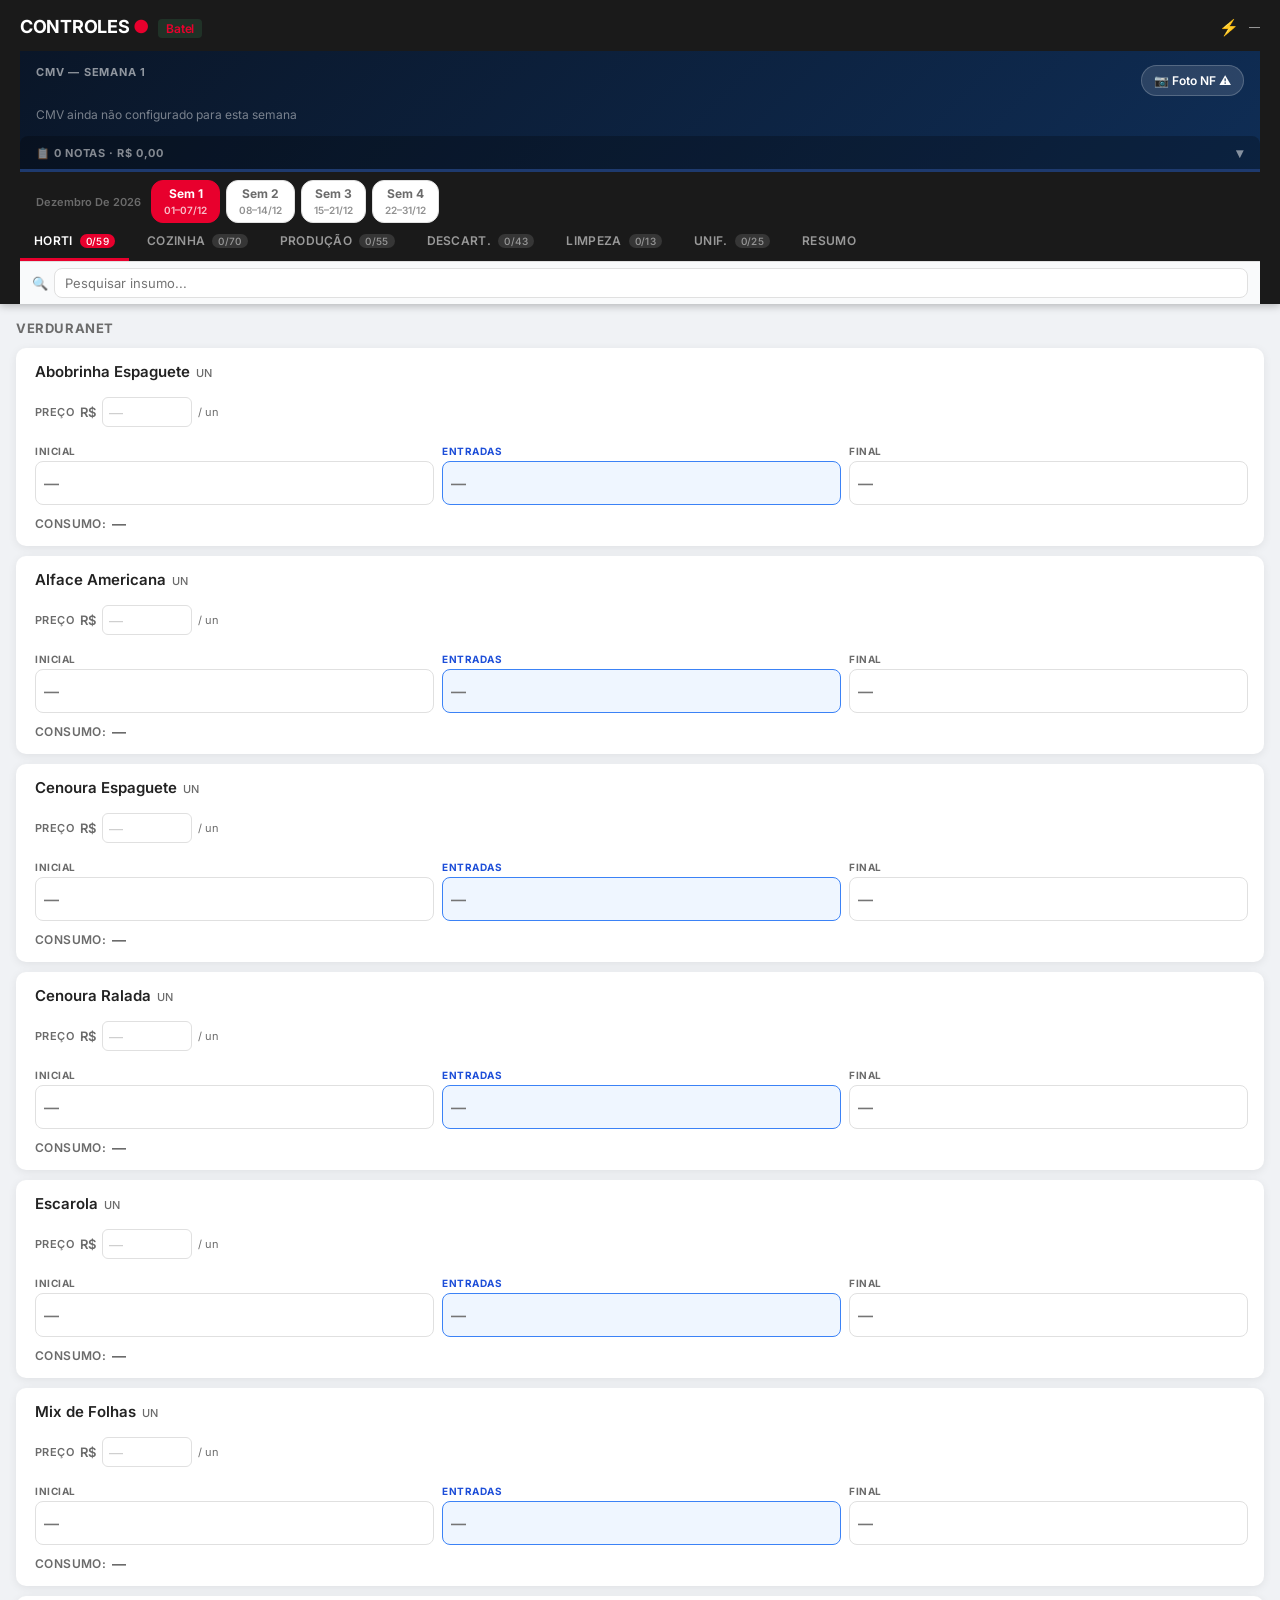
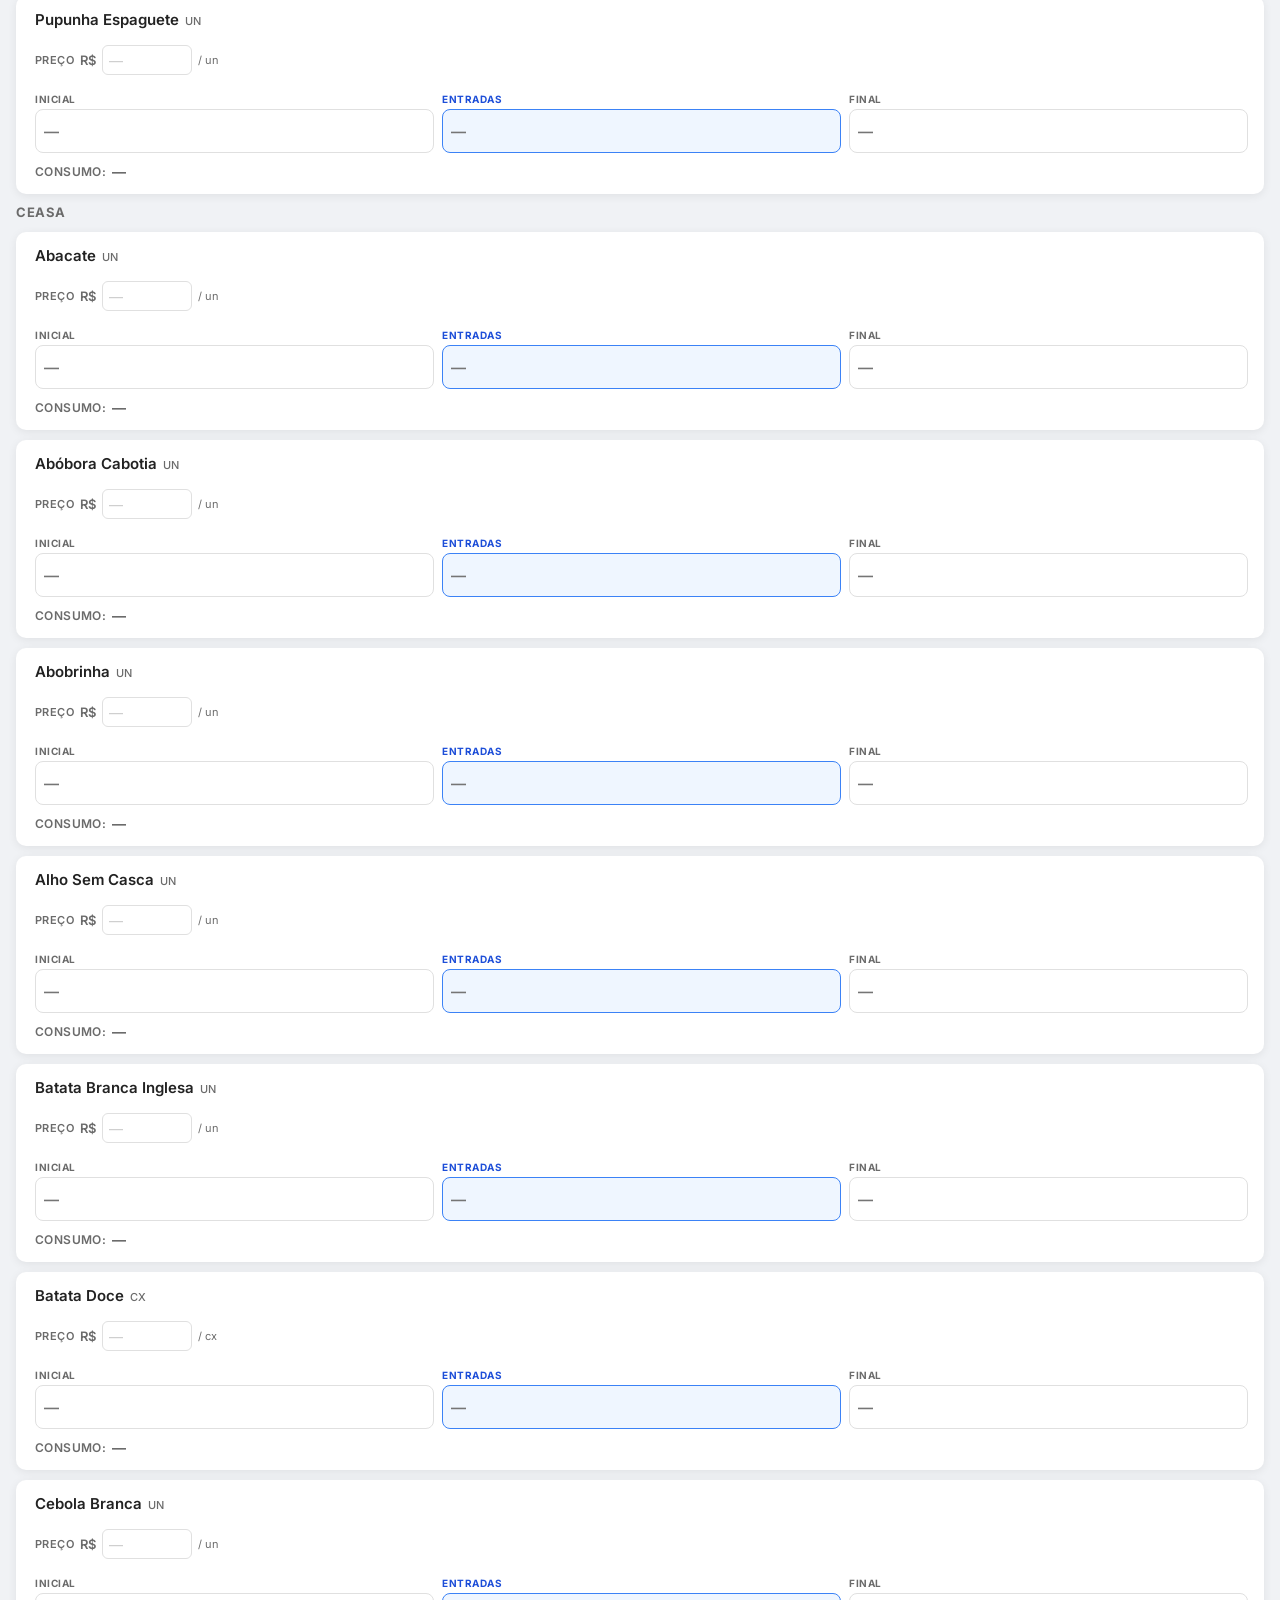
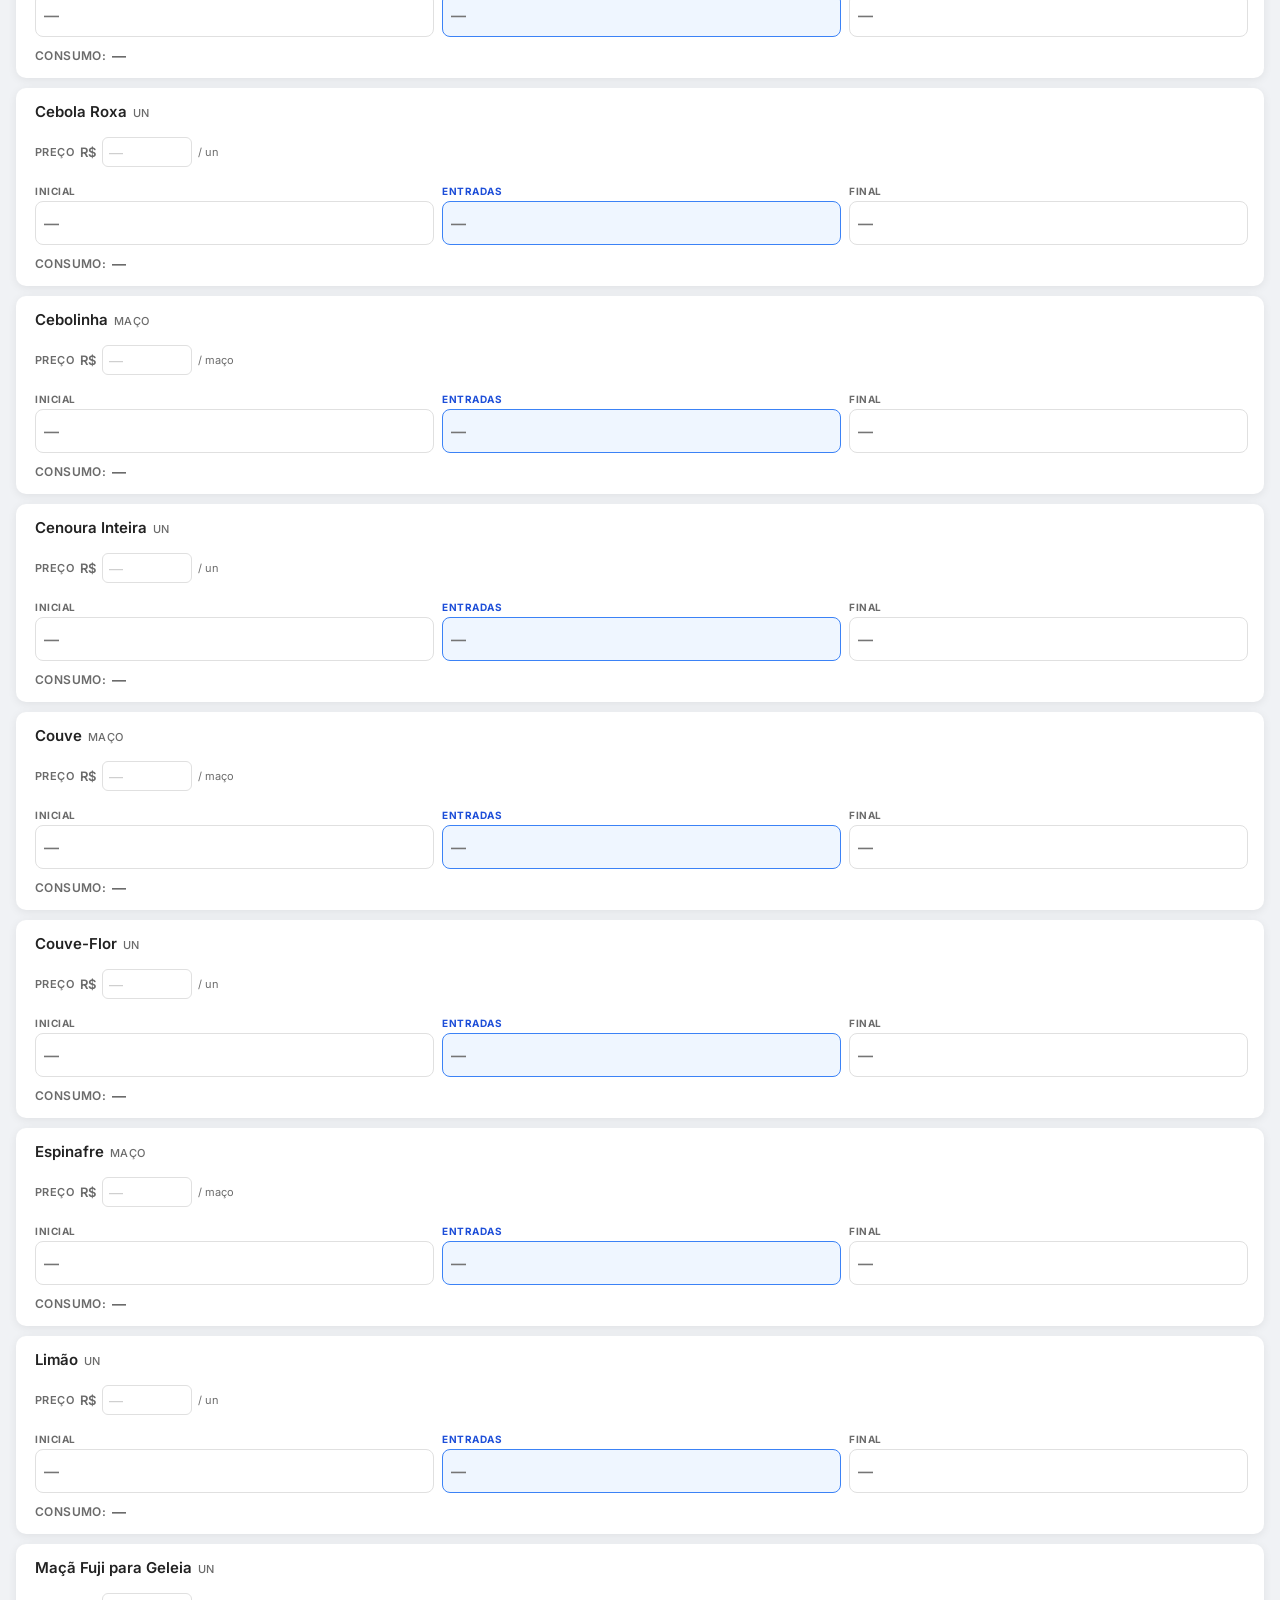
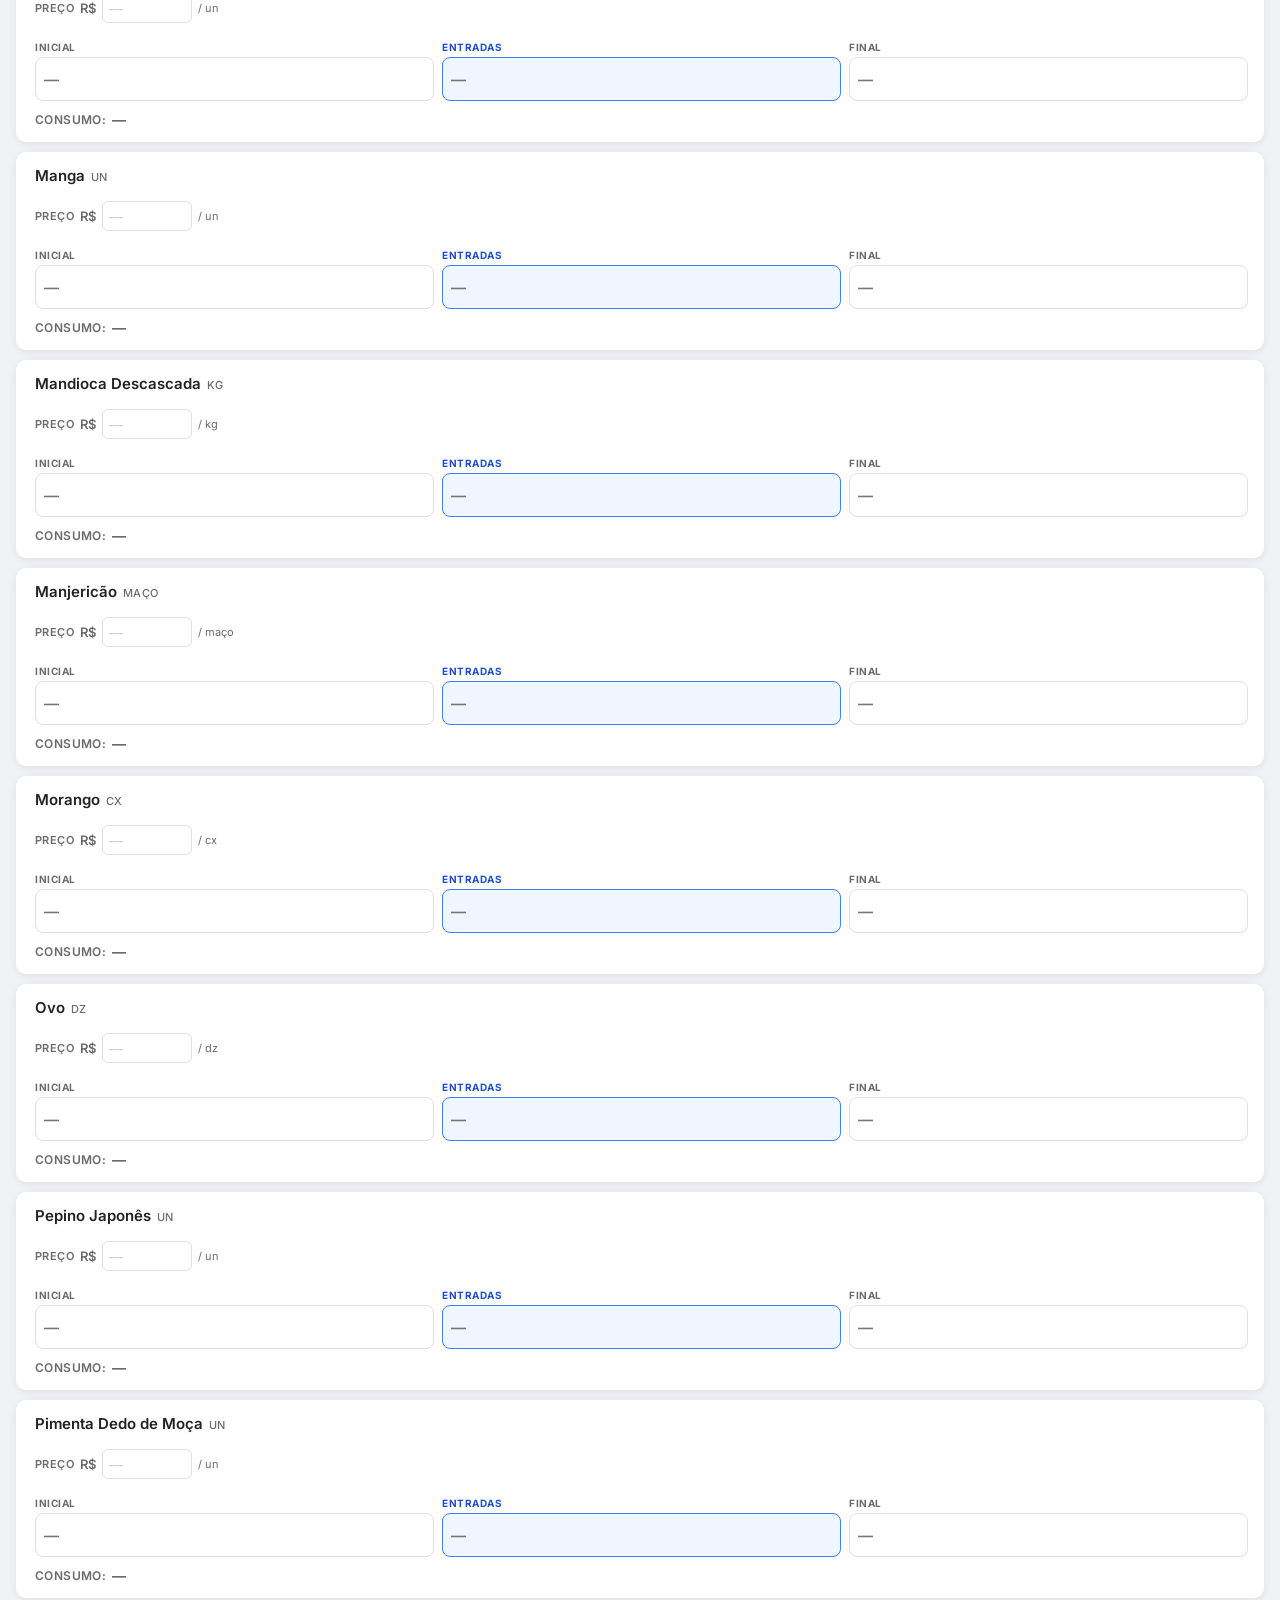
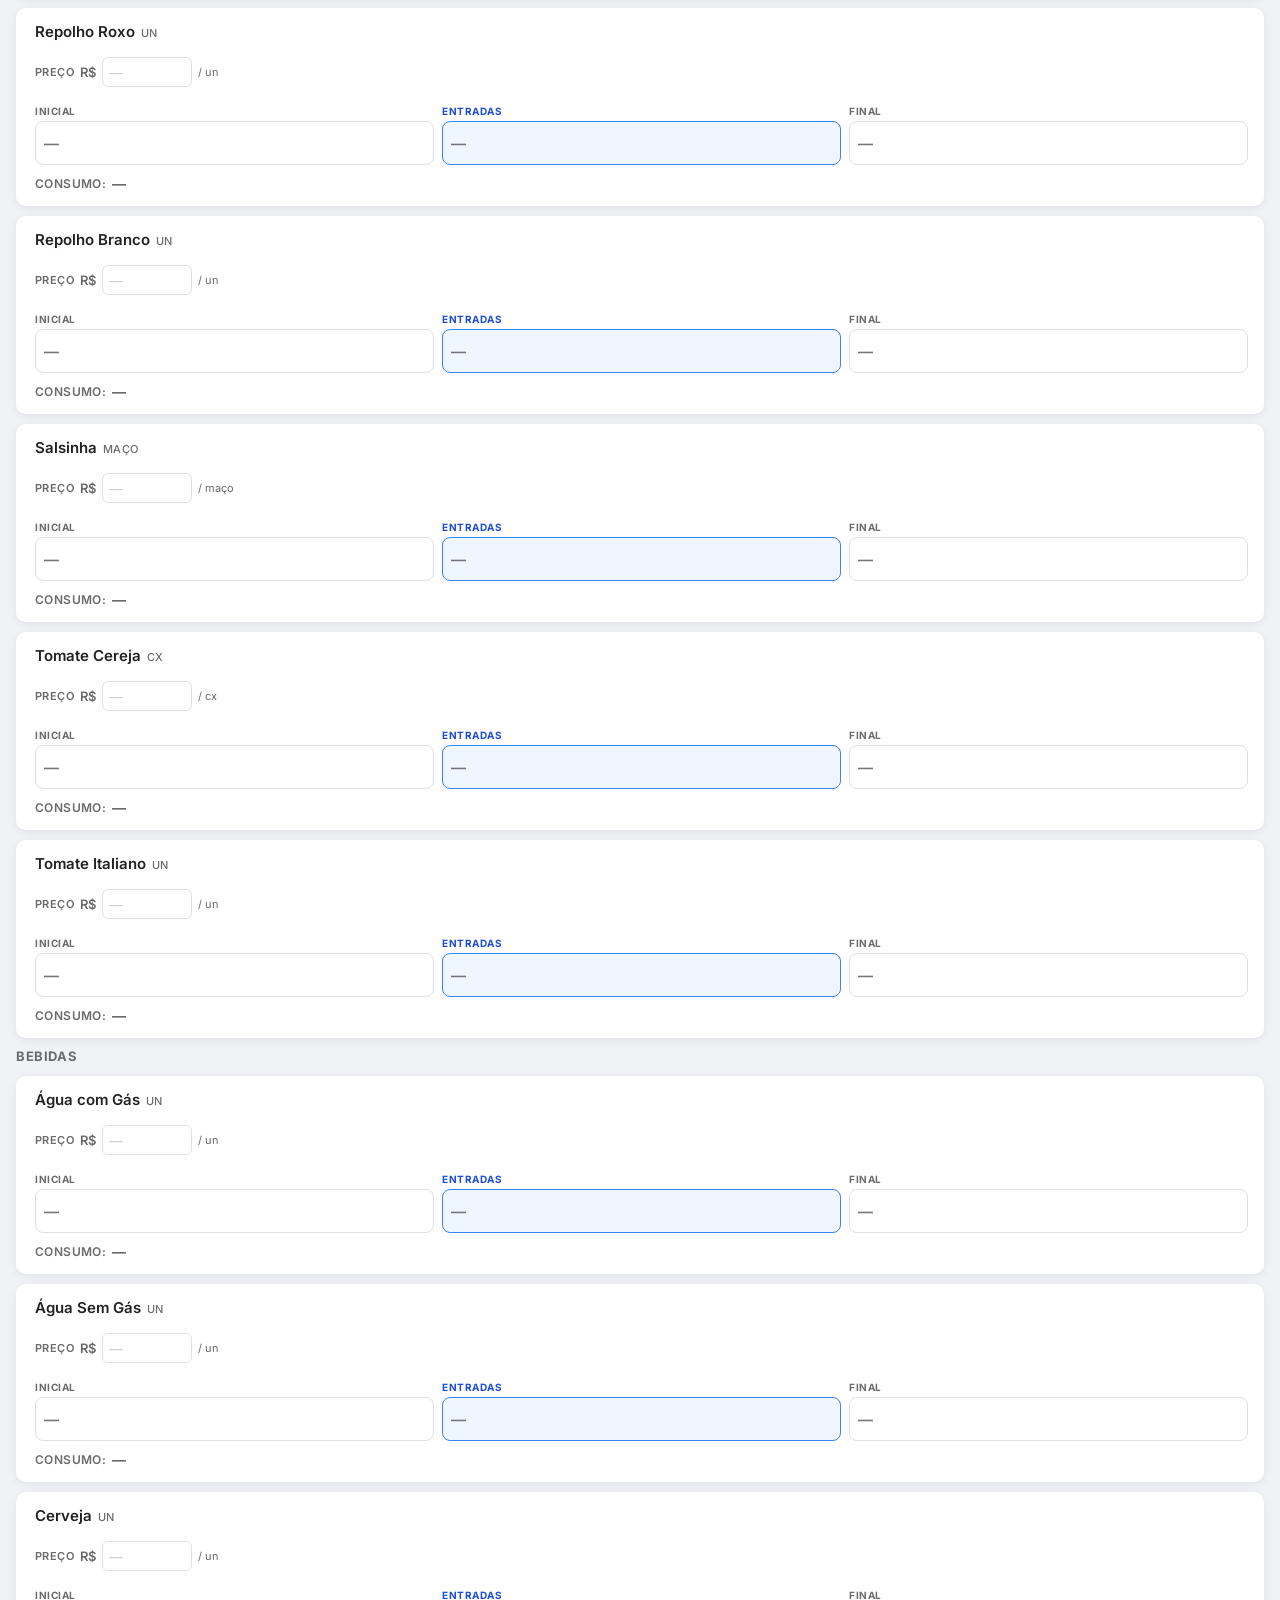
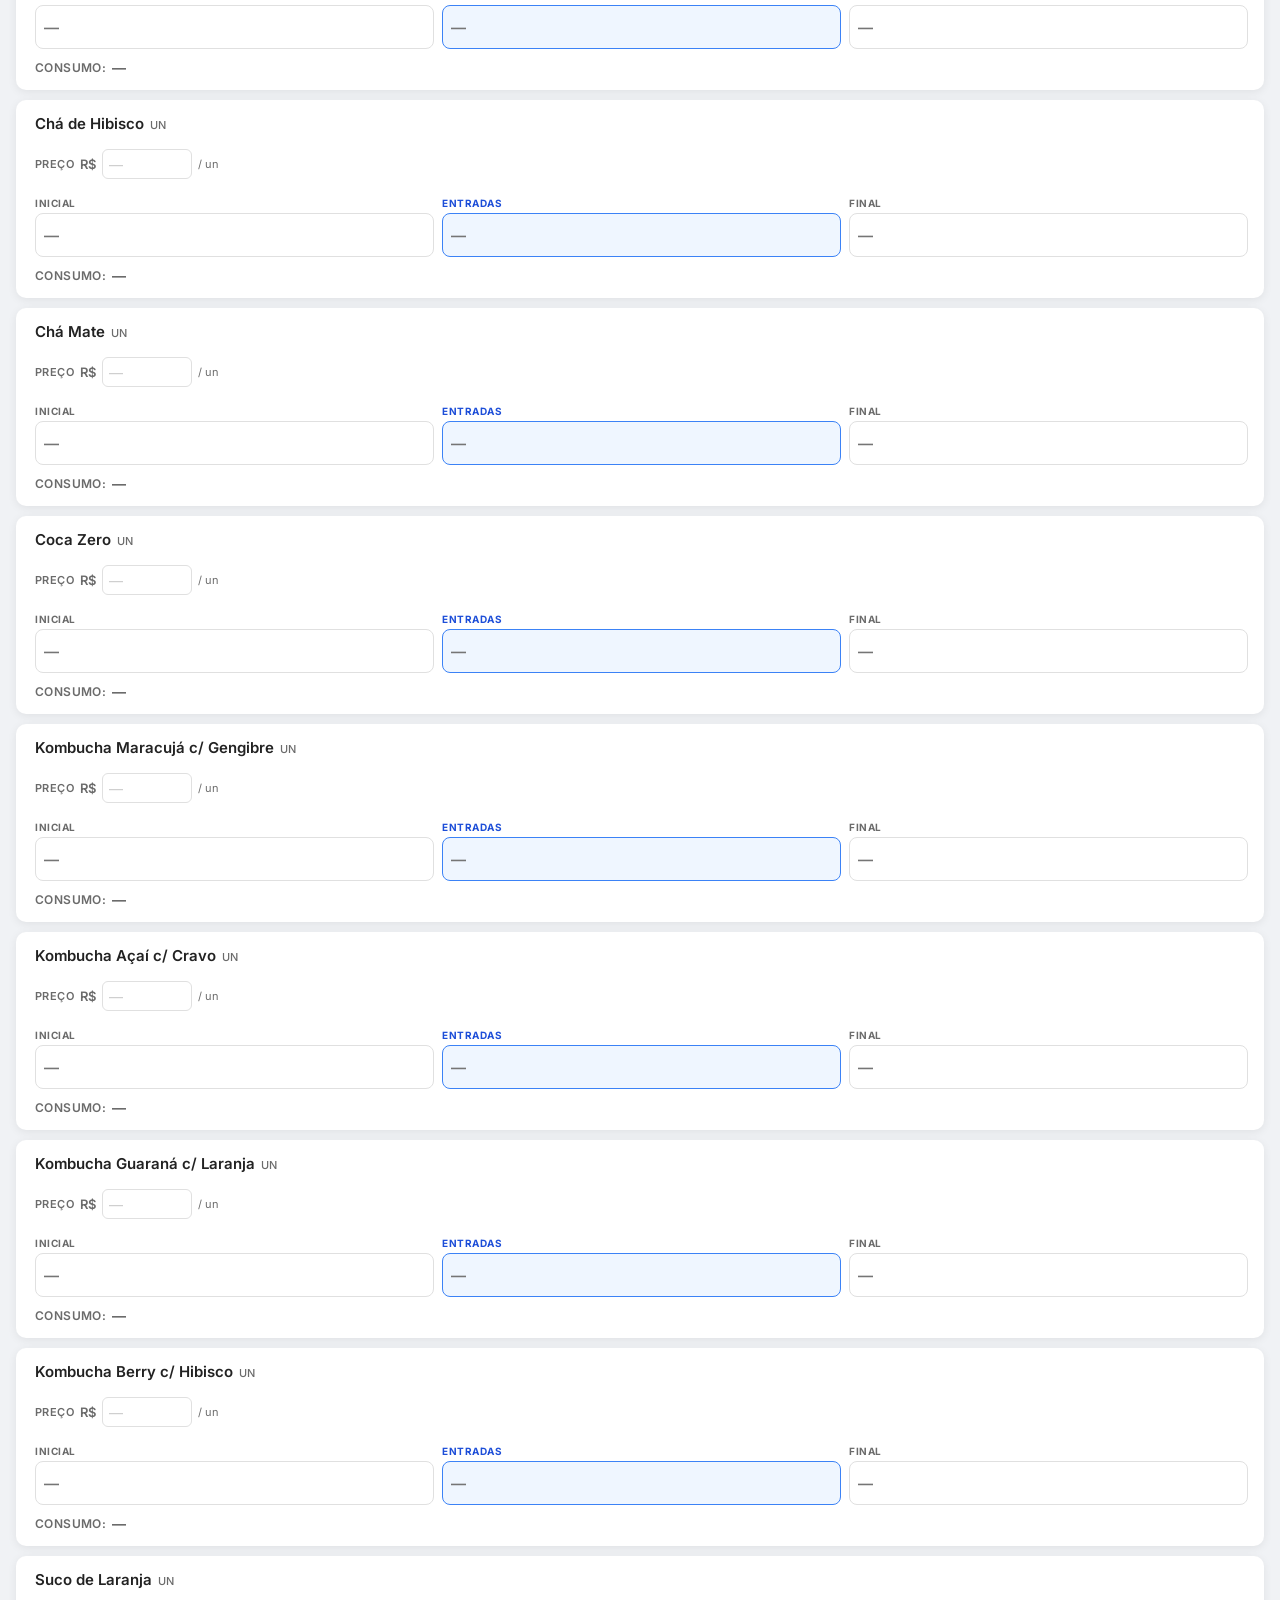
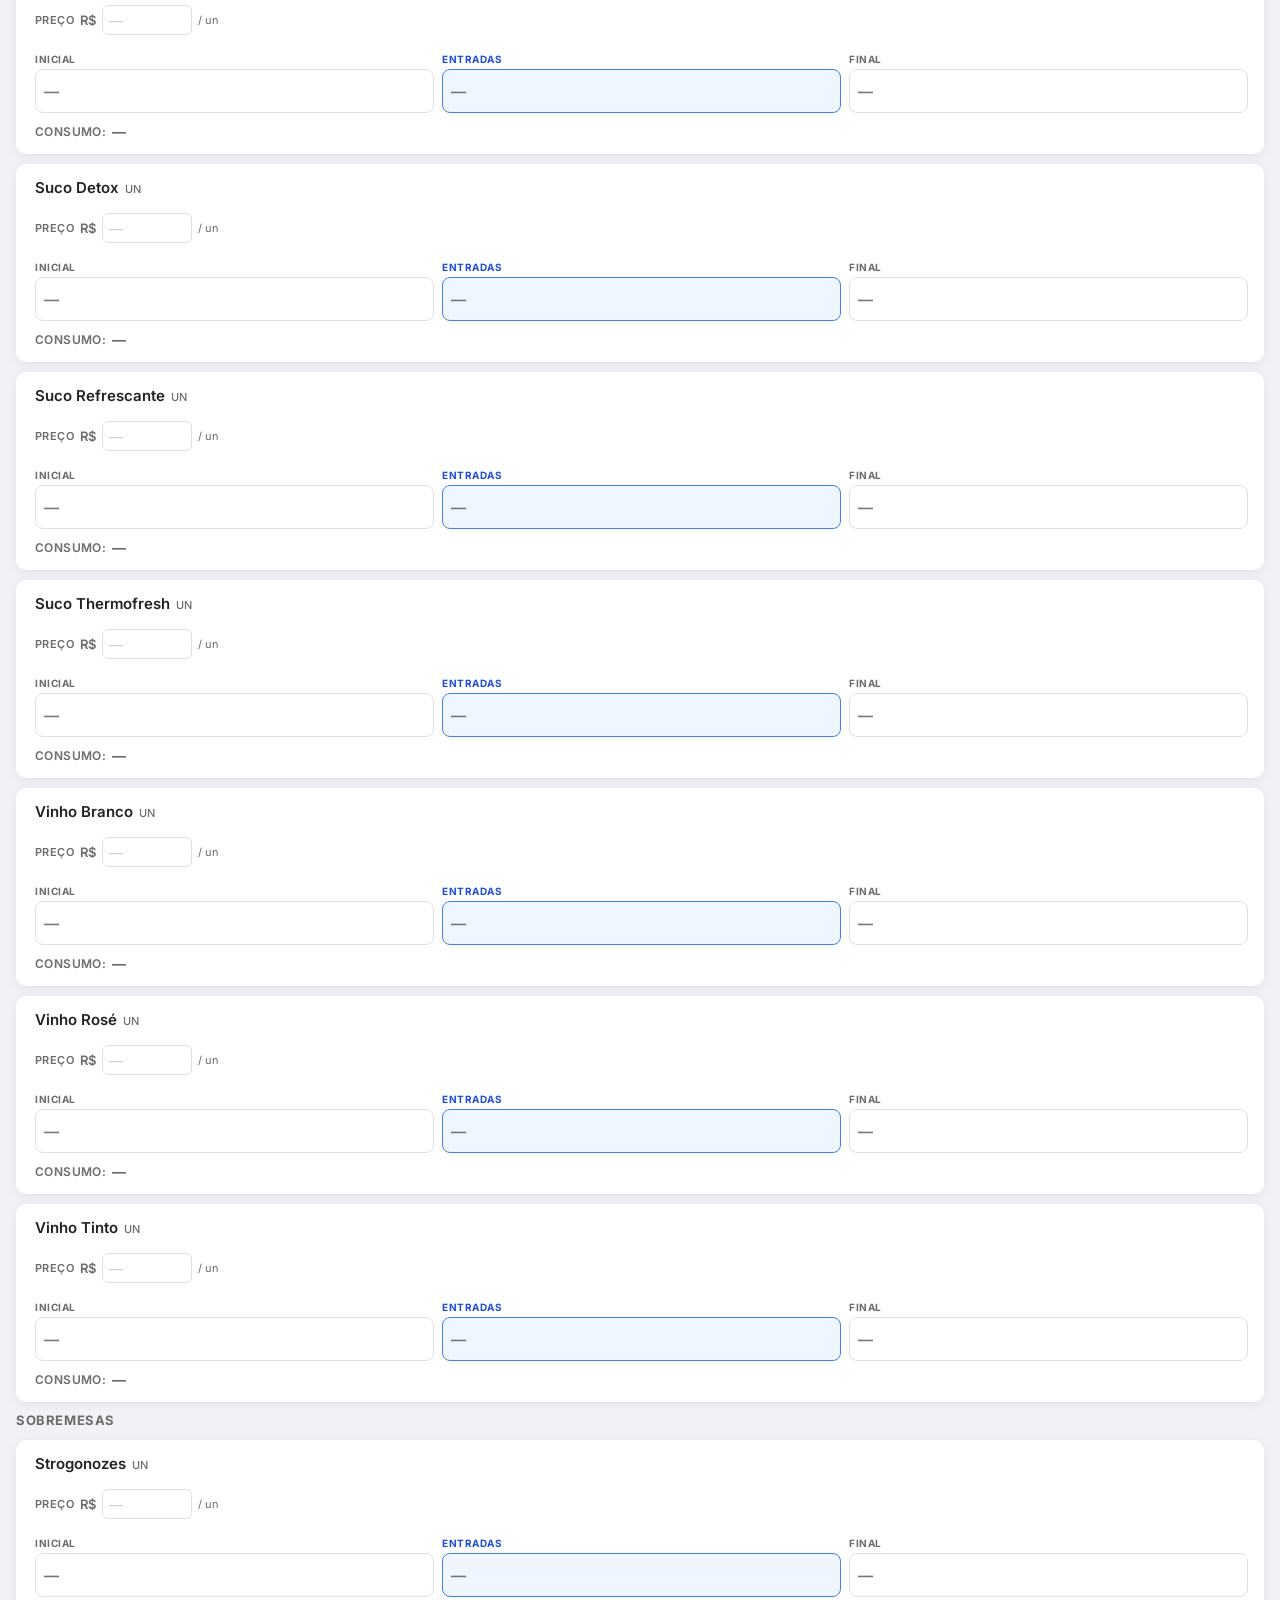
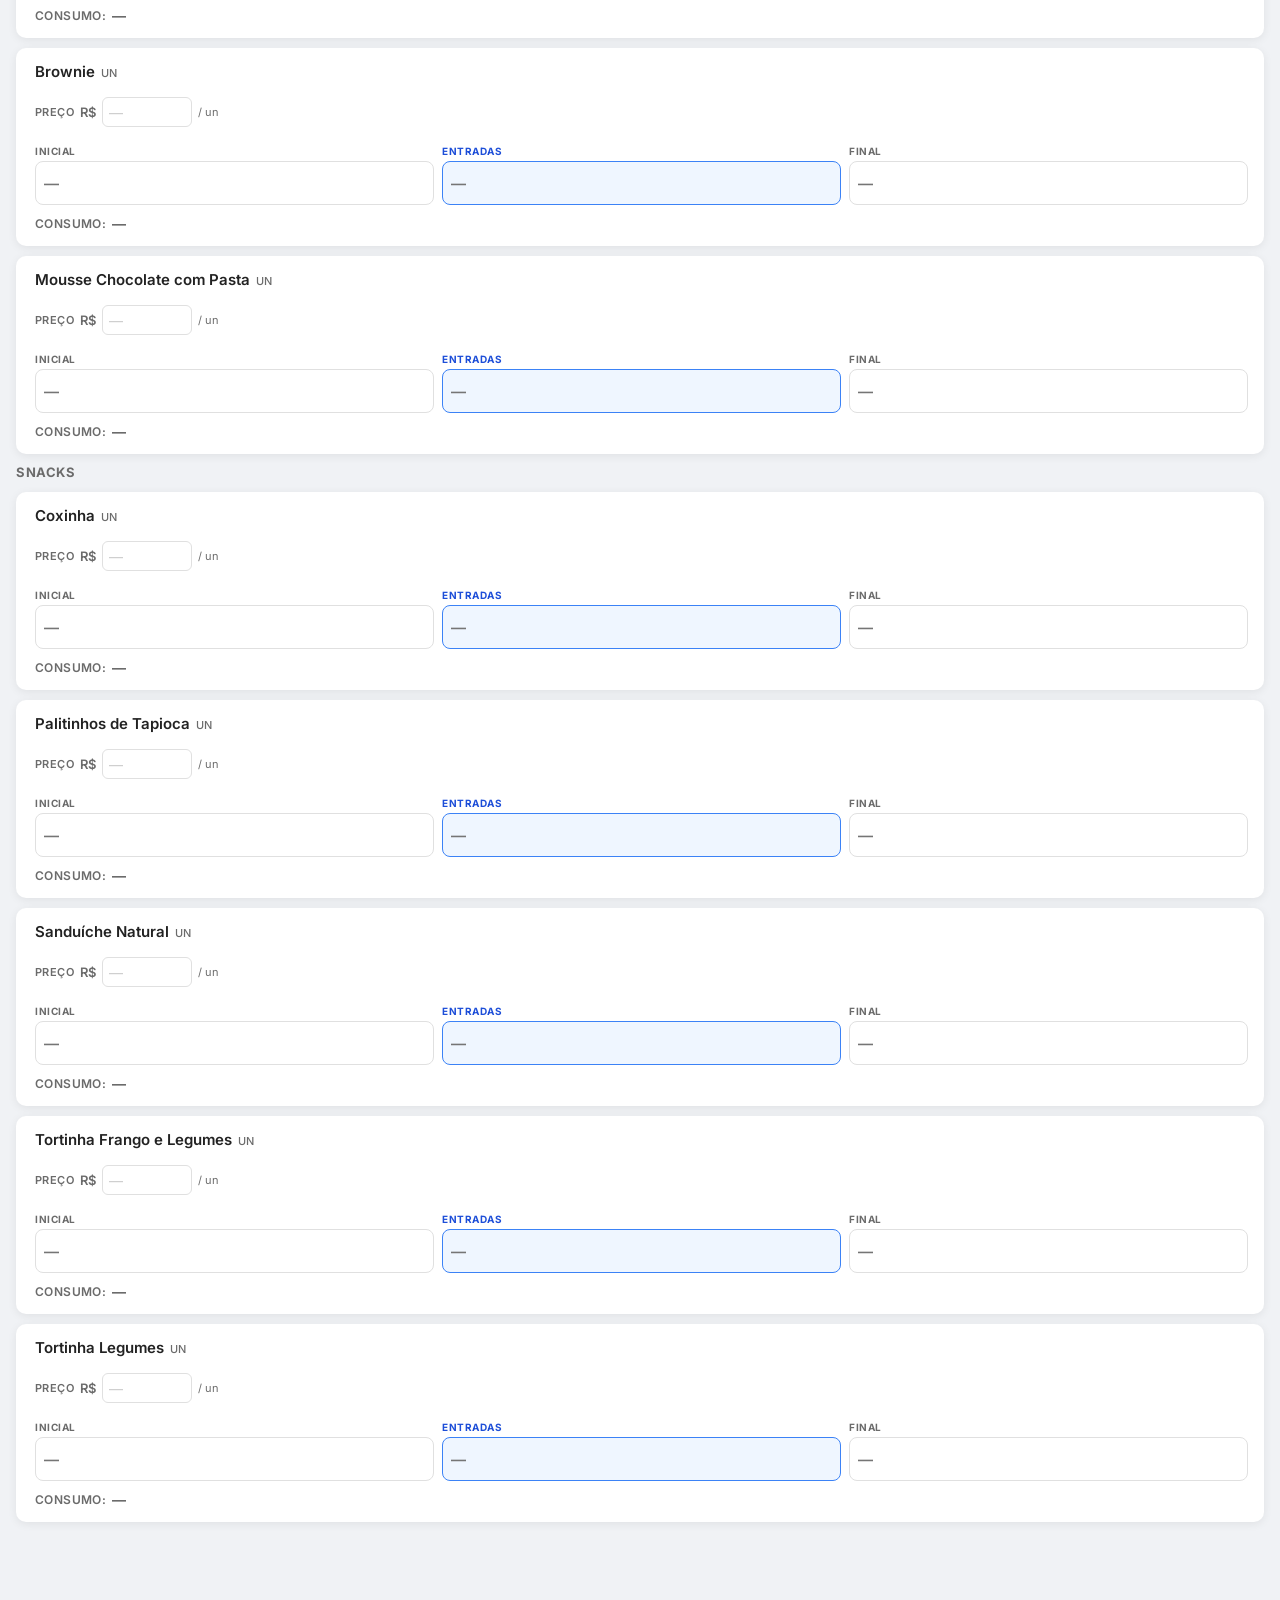
==== commit cdf867ee: "feat: botao editar nota no painel CMV" ====
--- a/inventario.html
+++ b/inventario.html
@@ -38,6 +38,12 @@
     <nav class="inv-tabs" id="invTabs">
       <!-- tabs injected by JS -->
     </nav>
+    <div class="inv-search-bar">
+      <span class="inv-search-icon">🔍</span>
+      <input id="invSearch" type="text" placeholder="Pesquisar insumo..."
+        autocomplete="off" oninput="filterInventory(this.value)">
+      <button id="invSearchClear" onclick="clearInventorySearch()" style="display:none">✕</button>
+    </div>
   </header>
 
   <!-- Modal: Configurar CMV (admin, PIN protegido) -->
@@ -213,6 +219,36 @@
     </div>
   </div>
 
+  <!-- Modal: Editar nota -->
+  <div class="inv-overlay" id="invEditNotaOverlay">
+    <div class="inv-modal">
+      <h2>Editar Nota</h2>
+      <input type="hidden" id="editNotaId">
+      <div class="nota-field">
+        <label>Fornecedor</label>
+        <input id="editNotaFornecedor" type="text" autocomplete="off"
+               style="width:100%;padding:10px 12px;border:1.5px solid #e5e7eb;border-radius:8px;font-family:inherit;font-size:15px">
+      </div>
+      <div class="nota-field" style="margin-top:10px">
+        <label>Linha de produto</label>
+        <select id="editNotaLinha" class="inv-select-linha"></select>
+      </div>
+      <div class="nota-field" style="margin-top:10px">
+        <label>Valor (R$)</label>
+        <input id="editNotaValor" type="number" inputmode="decimal" step="0.01"
+               style="width:100%;padding:10px 12px;border:1.5px solid #e5e7eb;border-radius:8px;font-family:inherit;font-size:15px"
+               onkeydown="if(event.key==='Enter')saveEditNota()">
+      </div>
+      <div class="nota-field" style="margin-top:10px">
+        <label>Data</label>
+        <input id="editNotaData" type="date"
+               style="width:100%;padding:10px 12px;border:1.5px solid #e5e7eb;border-radius:8px;font-family:inherit;font-size:15px">
+      </div>
+      <button class="inv-modal-btn" style="margin-top:14px" onclick="saveEditNota()">Salvar</button>
+      <button class="inv-modal-cancel" onclick="closeEditNota()">Cancelar</button>
+    </div>
+  </div>
+
   <!-- Modal: Cadastrar insumo a partir de NF -->
   <div class="inv-overlay" id="invNFAddItemOverlay">
     <div class="inv-modal">
--- a/inventario.css
+++ b/inventario.css
@@ -71,6 +71,37 @@
 
 .inv-tabs::-webkit-scrollbar { display: none; }
 
+.inv-search-bar {
+  display: flex;
+  align-items: center;
+  gap: 6px;
+  padding: 6px 12px;
+  background: #f9fafb;
+  border-top: 1px solid var(--border);
+}
+.inv-search-bar .inv-search-icon { font-size: 13px; flex-shrink: 0; }
+.inv-search-bar input {
+  flex: 1;
+  border: 1.5px solid var(--border);
+  border-radius: 8px;
+  padding: 6px 10px;
+  font-size: 13px;
+  font-family: inherit;
+  background: #fff;
+  color: var(--text);
+  min-width: 0;
+}
+.inv-search-bar input:focus { outline: none; border-color: var(--red); }
+.inv-search-bar #invSearchClear {
+  background: none;
+  border: none;
+  font-size: 14px;
+  color: var(--muted);
+  cursor: pointer;
+  padding: 4px;
+  flex-shrink: 0;
+}
+
 .inv-tab {
   flex: 0 0 auto;
   scroll-snap-align: start;
@@ -142,11 +173,21 @@
   flex-shrink: 0;
 }
 
+.inv-week-month-label {
+  font-size: 11px;
+  font-weight: 600;
+  color: var(--muted);
+  white-space: nowrap;
+  flex-shrink: 0;
+  padding-right: 4px;
+  text-transform: capitalize;
+}
+
 .inv-week-btn {
   flex: 0 0 auto;
-  padding: 6px 14px;
+  padding: 5px 12px;
   border: 1.5px solid var(--border);
-  border-radius: 20px;
+  border-radius: 12px;
   background: #fff;
   font-family: inherit;
   font-size: 12px;
@@ -155,6 +196,8 @@
   cursor: pointer;
   transition: all 0.15s;
   white-space: nowrap;
+  line-height: 1.3;
+  text-align: center;
 }
 
 .inv-week-btn.active {
@@ -1251,6 +1294,69 @@
 }
 .nf-item-select:focus { outline: none; border-color: var(--red); }
 
+.nf-item-desc-input {
+  width: 100%;
+  box-sizing: border-box;
+  padding: 4px 6px;
+  border: 1.5px solid var(--border);
+  border-radius: 6px;
+  font-size: 13px;
+  font-weight: 600;
+  font-family: inherit;
+  color: var(--text);
+  background: #fafafa;
+  margin-bottom: 2px;
+}
+.nf-item-desc-input:focus { outline: none; border-color: var(--red); background: #fff; }
+
+.nf-item-meta-edit {
+  display: flex;
+  align-items: center;
+  gap: 4px;
+  flex-wrap: wrap;
+  margin: 4px 0 6px;
+}
+.nf-meta-lbl {
+  font-size: 10px;
+  color: var(--muted);
+  font-weight: 600;
+  text-transform: uppercase;
+  letter-spacing: 0.4px;
+  white-space: nowrap;
+}
+.nf-meta-input {
+  width: 64px;
+  padding: 3px 5px;
+  border: 1.5px solid var(--border);
+  border-radius: 5px;
+  font-size: 12px;
+  font-family: inherit;
+  color: var(--text);
+  background: #fff;
+  text-align: right;
+}
+.nf-meta-input:focus { outline: none; border-color: var(--red); }
+.nf-meta-unit { width: 36px; text-align: center; }
+.nf-meta-total { width: 72px; font-weight: 600; }
+
+.nf-cadastrar-btn {
+  display: flex;
+  align-items: center;
+  gap: 6px;
+  margin-top: 6px;
+  padding: 6px 12px;
+  background: #f0fdf4;
+  border: 1.5px dashed #86efac;
+  border-radius: 8px;
+  color: #16a34a;
+  font-size: 12px;
+  font-family: inherit;
+  cursor: pointer;
+  width: 100%;
+  justify-content: center;
+}
+.nf-cadastrar-btn:active { background: #dcfce7; }
+
 .nf-total {
   font-size: 14px;
   color: var(--muted);
@@ -1429,18 +1535,29 @@
   overflow: hidden;
 }
 
-.cmv-panel-notas-header {
-  padding: 7px 16px;
-  font-size: 10px;
-  font-weight: 700;
-  color: rgba(255,255,255,0.4);
+.cmv-notas-toggle {
+  width: 100%;
+  background: none;
+  border: none;
+  padding: 8px 16px;
+  font-size: 11px;
+  font-weight: 700;
+  color: rgba(255,255,255,0.5);
   text-transform: uppercase;
   letter-spacing: 0.6px;
-  border-bottom: 1px solid rgba(255,255,255,0.07);
-}
+  cursor: pointer;
+  display: flex;
+  align-items: center;
+  justify-content: space-between;
+  font-family: inherit;
+}
+.cmv-notas-toggle:hover { color: rgba(255,255,255,0.75); }
+.cmv-notas-toggle-icon { font-size: 14px; }
+
+.cmv-notas-drawer { border-top: 1px solid rgba(255,255,255,0.07); }
 
 .cmv-panel-notas-list {
-  max-height: 160px;
+  max-height: 200px;
   overflow-y: auto;
 }
 
@@ -1494,3 +1611,66 @@
   color: rgba(255,255,255,0.25);
   text-align: center;
 }
+
+/* ── Linha de produto na nota ── */
+.cmv-panel-nota-linha {
+  font-size: 10px;
+  color: rgba(255,255,255,0.45);
+  font-weight: 500;
+}
+
+/* ── Select de linha nos modais ── */
+.inv-select-linha {
+  width: 100%;
+  padding: 10px 12px;
+  border: 1.5px solid #e5e7eb;
+  border-radius: 8px;
+  font-family: inherit;
+  font-size: 14px;
+  background: #fff;
+  color: #1e293b;
+  appearance: auto;
+}
+
+/* ── Breakdown por linha no CMV ── */
+.cmv-linhas-breakdown {
+  padding: 10px 14px 4px;
+  border-top: 1px solid rgba(255,255,255,.1);
+}
+.cmv-linhas-title {
+  font-size: 10px;
+  font-weight: 700;
+  color: rgba(255,255,255,.4);
+  text-transform: uppercase;
+  letter-spacing: .5px;
+  margin-bottom: 6px;
+}
+.cmv-linha-row {
+  display: flex;
+  align-items: center;
+  gap: 8px;
+  padding: 4px 0;
+}
+.cmv-linha-nome {
+  flex: 1;
+  font-size: 12px;
+  color: rgba(255,255,255,.75);
+  font-weight: 500;
+  white-space: nowrap;
+  overflow: hidden;
+  text-overflow: ellipsis;
+}
+.cmv-linha-val {
+  font-size: 12px;
+  font-weight: 600;
+  color: rgba(255,255,255,.85);
+  min-width: 70px;
+  text-align: right;
+}
+.cmv-linha-pct {
+  font-size: 11px;
+  font-weight: 700;
+  color: #fbbf24;
+  min-width: 40px;
+  text-align: right;
+}
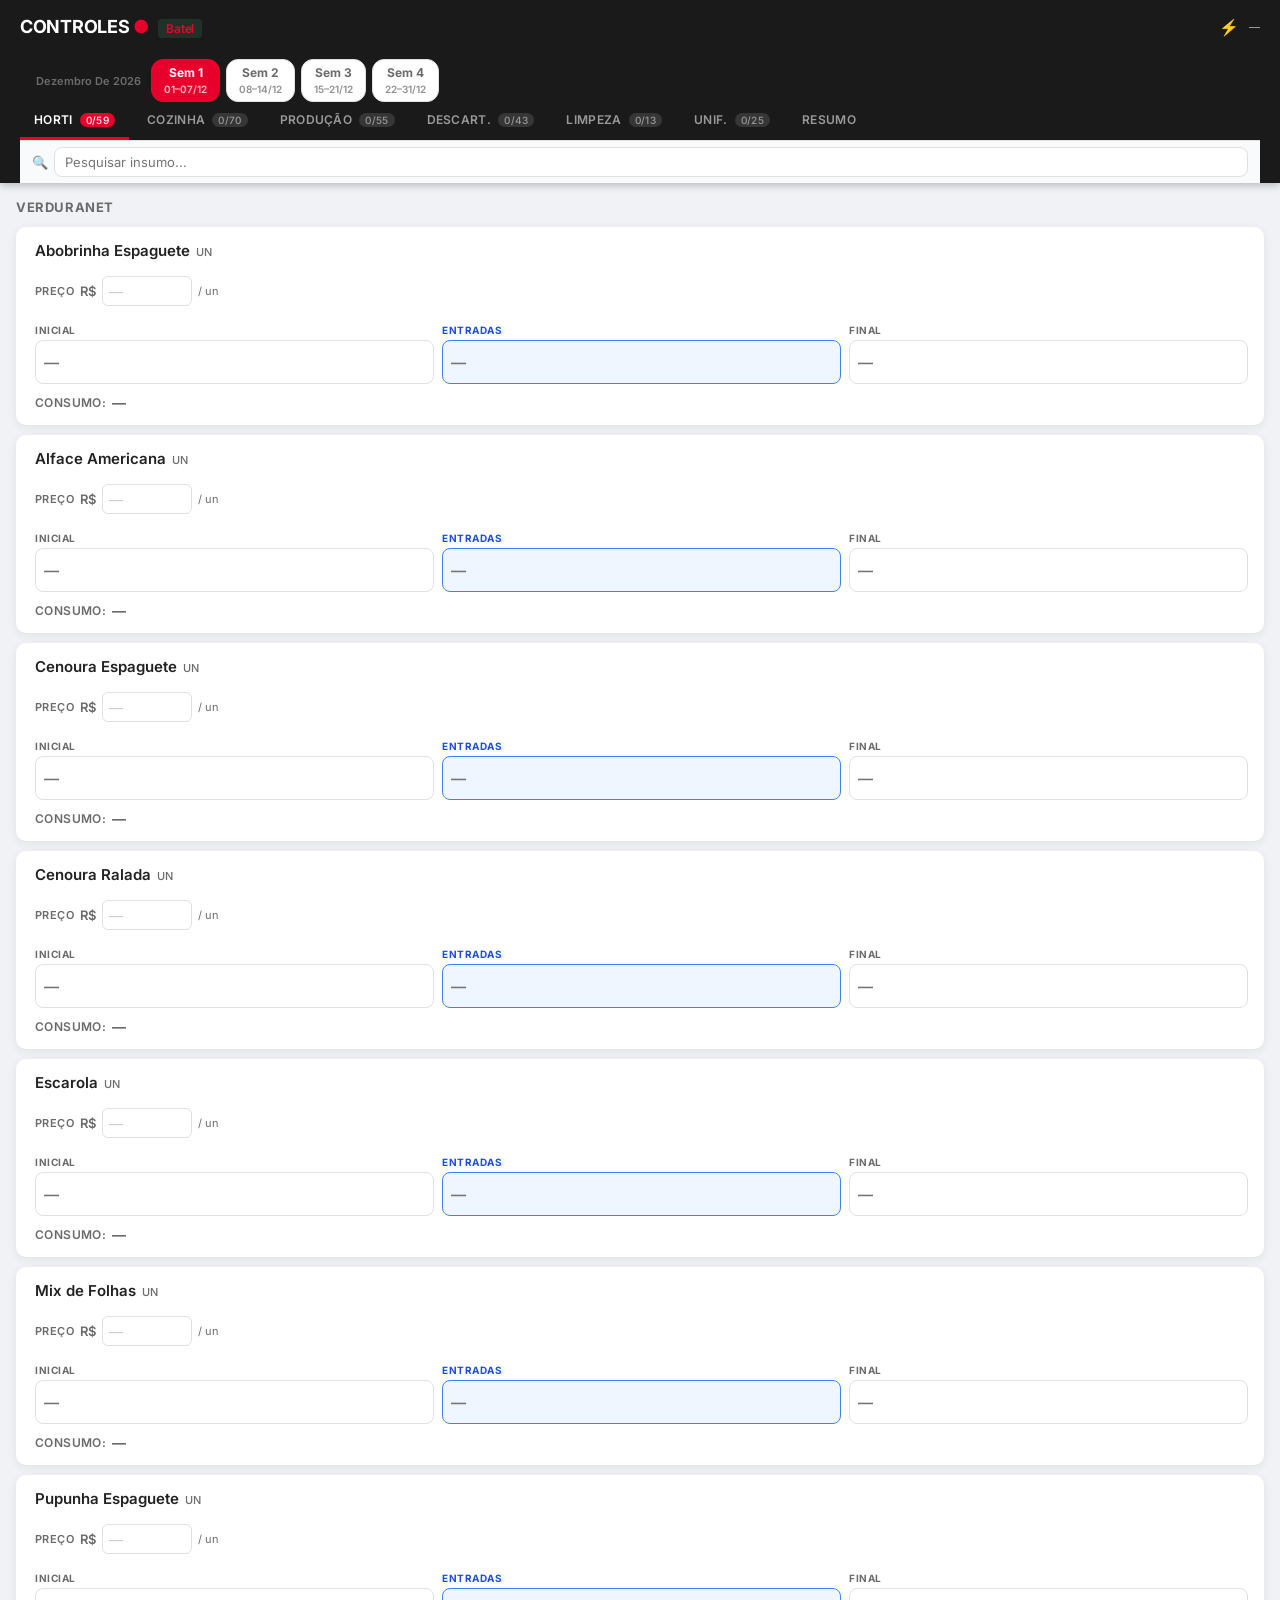
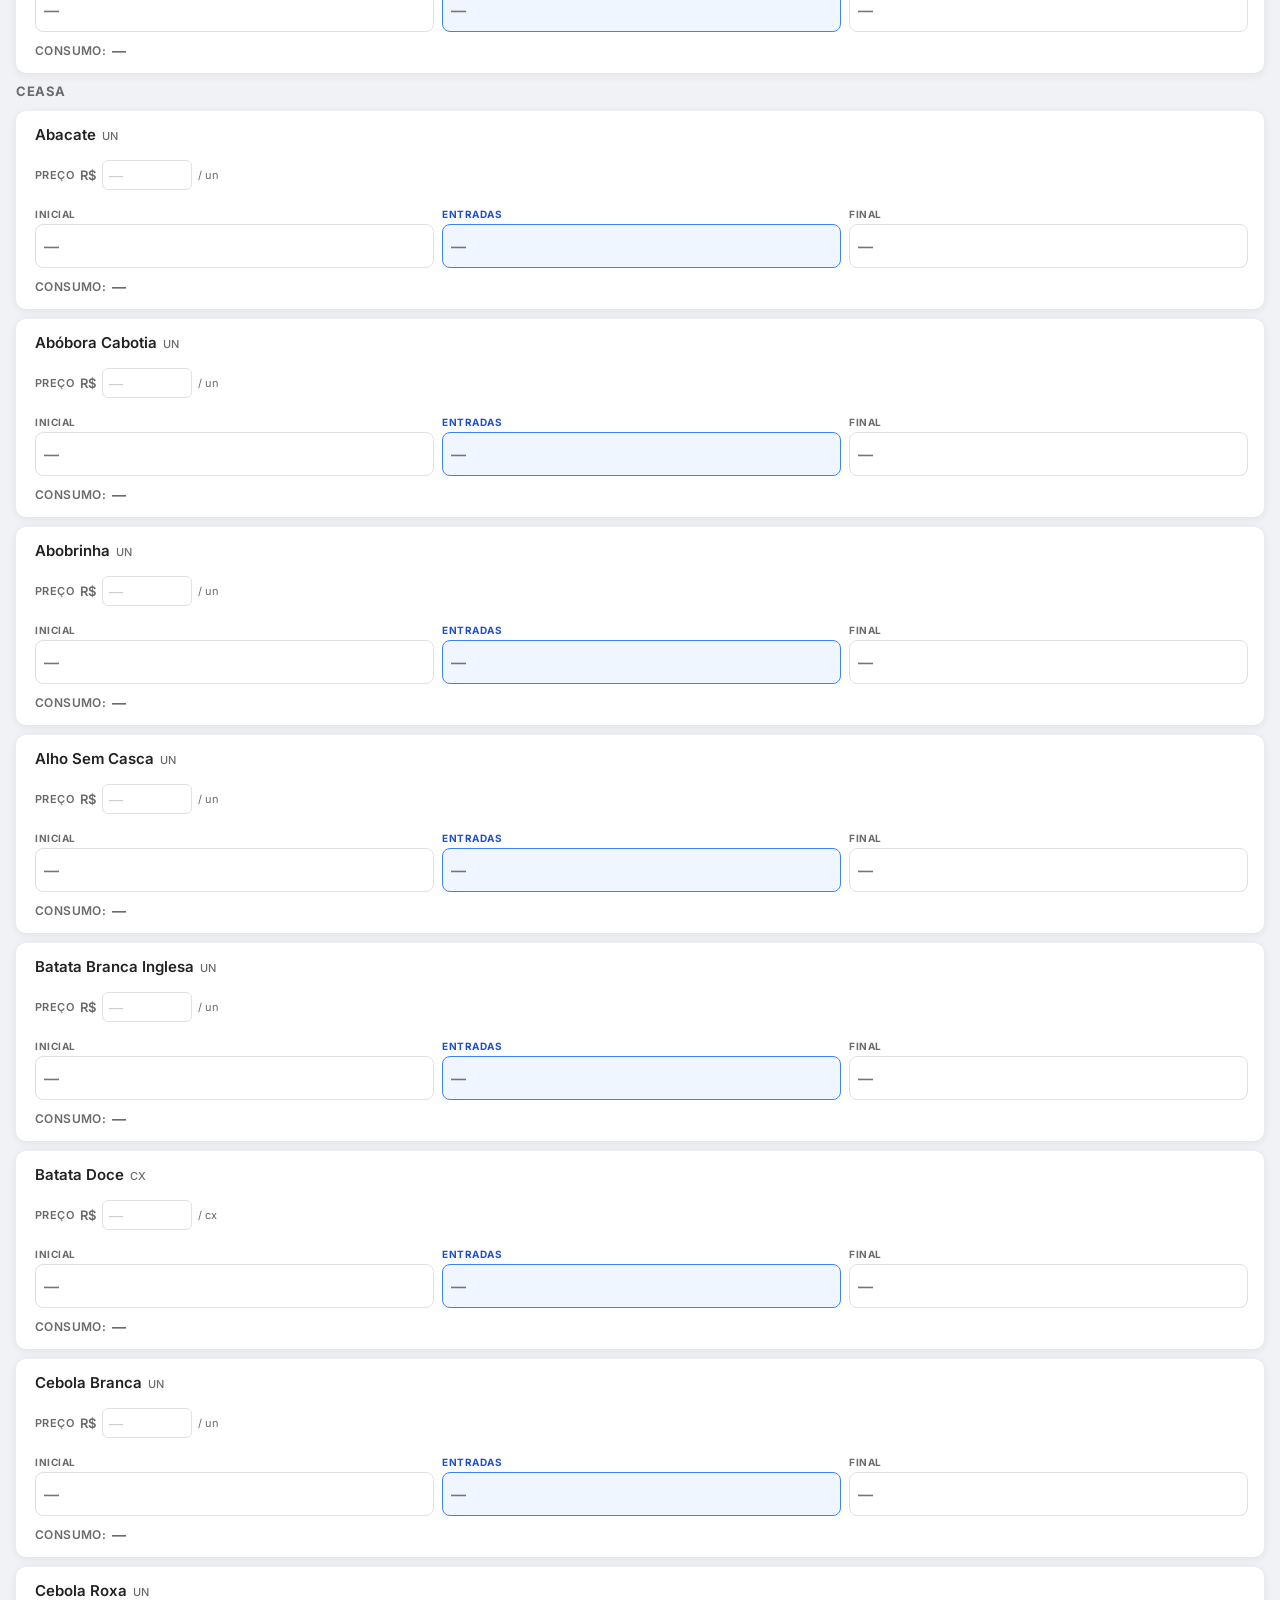
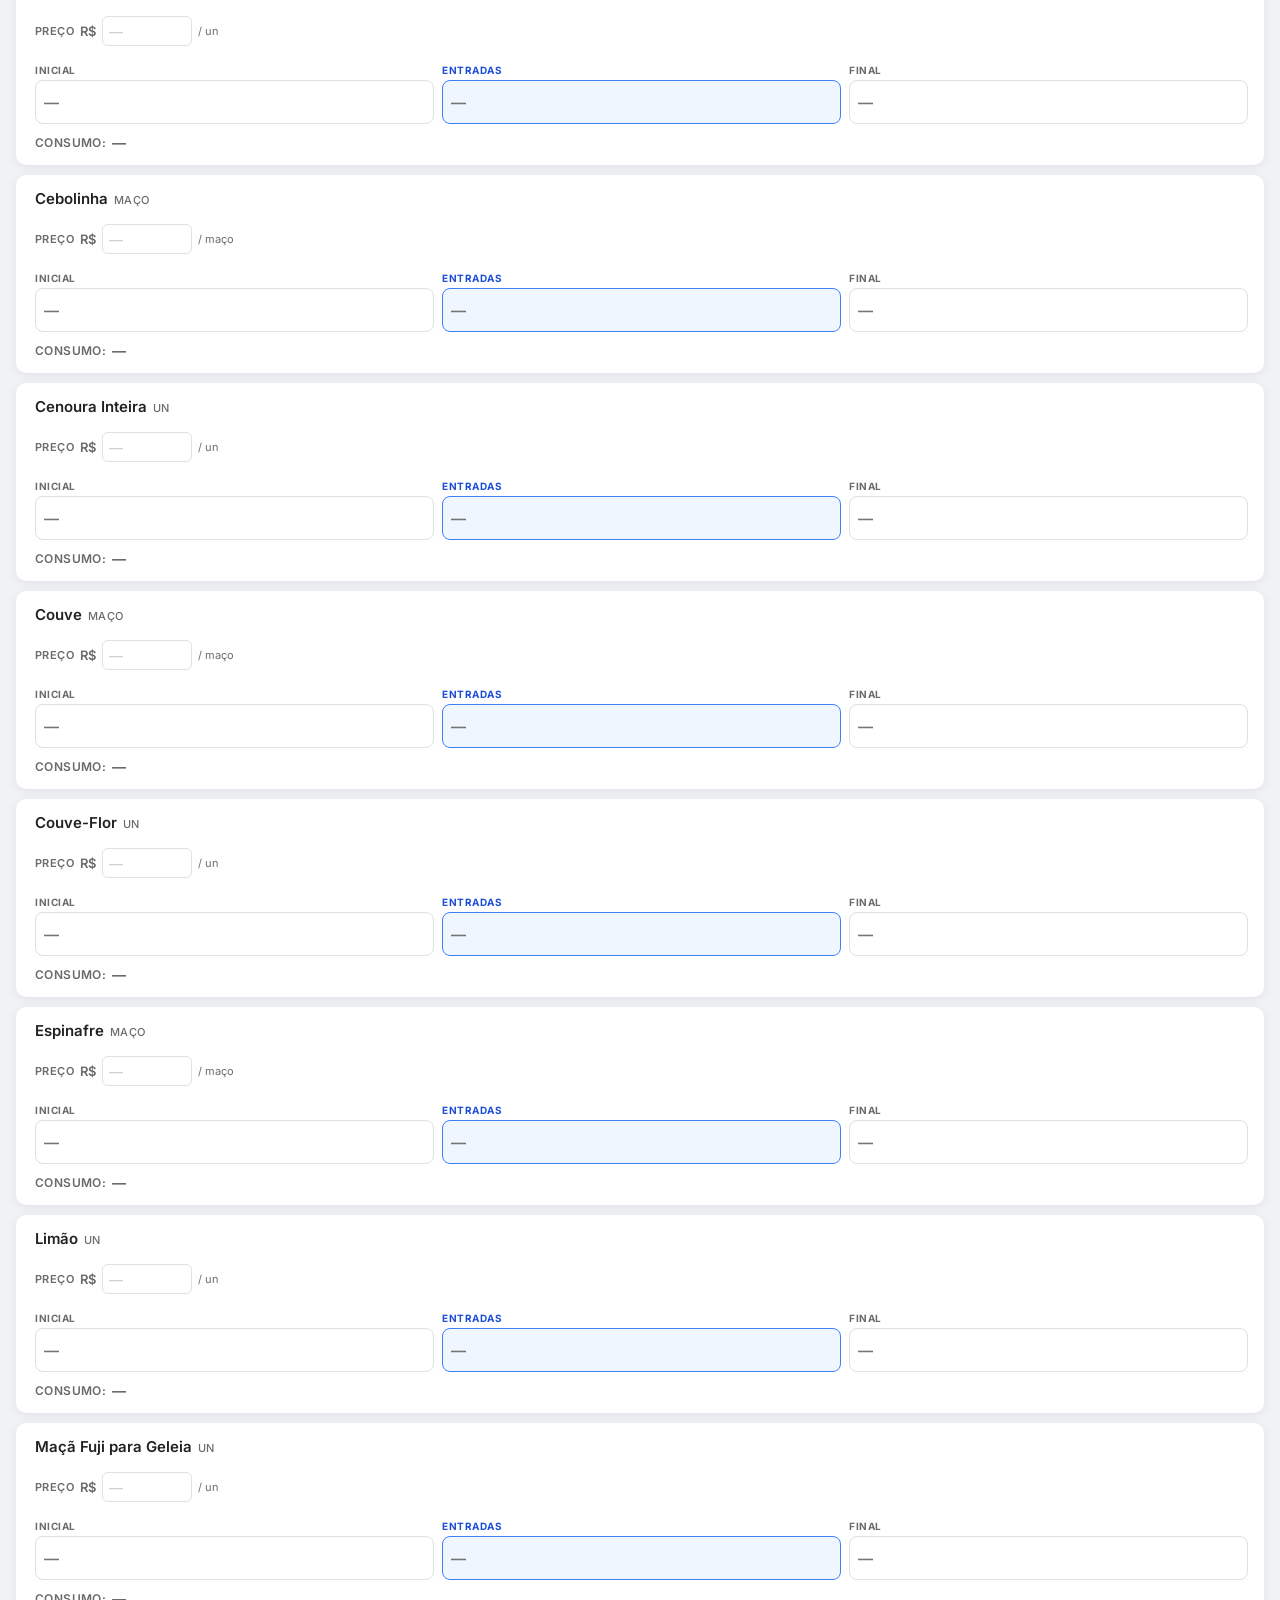
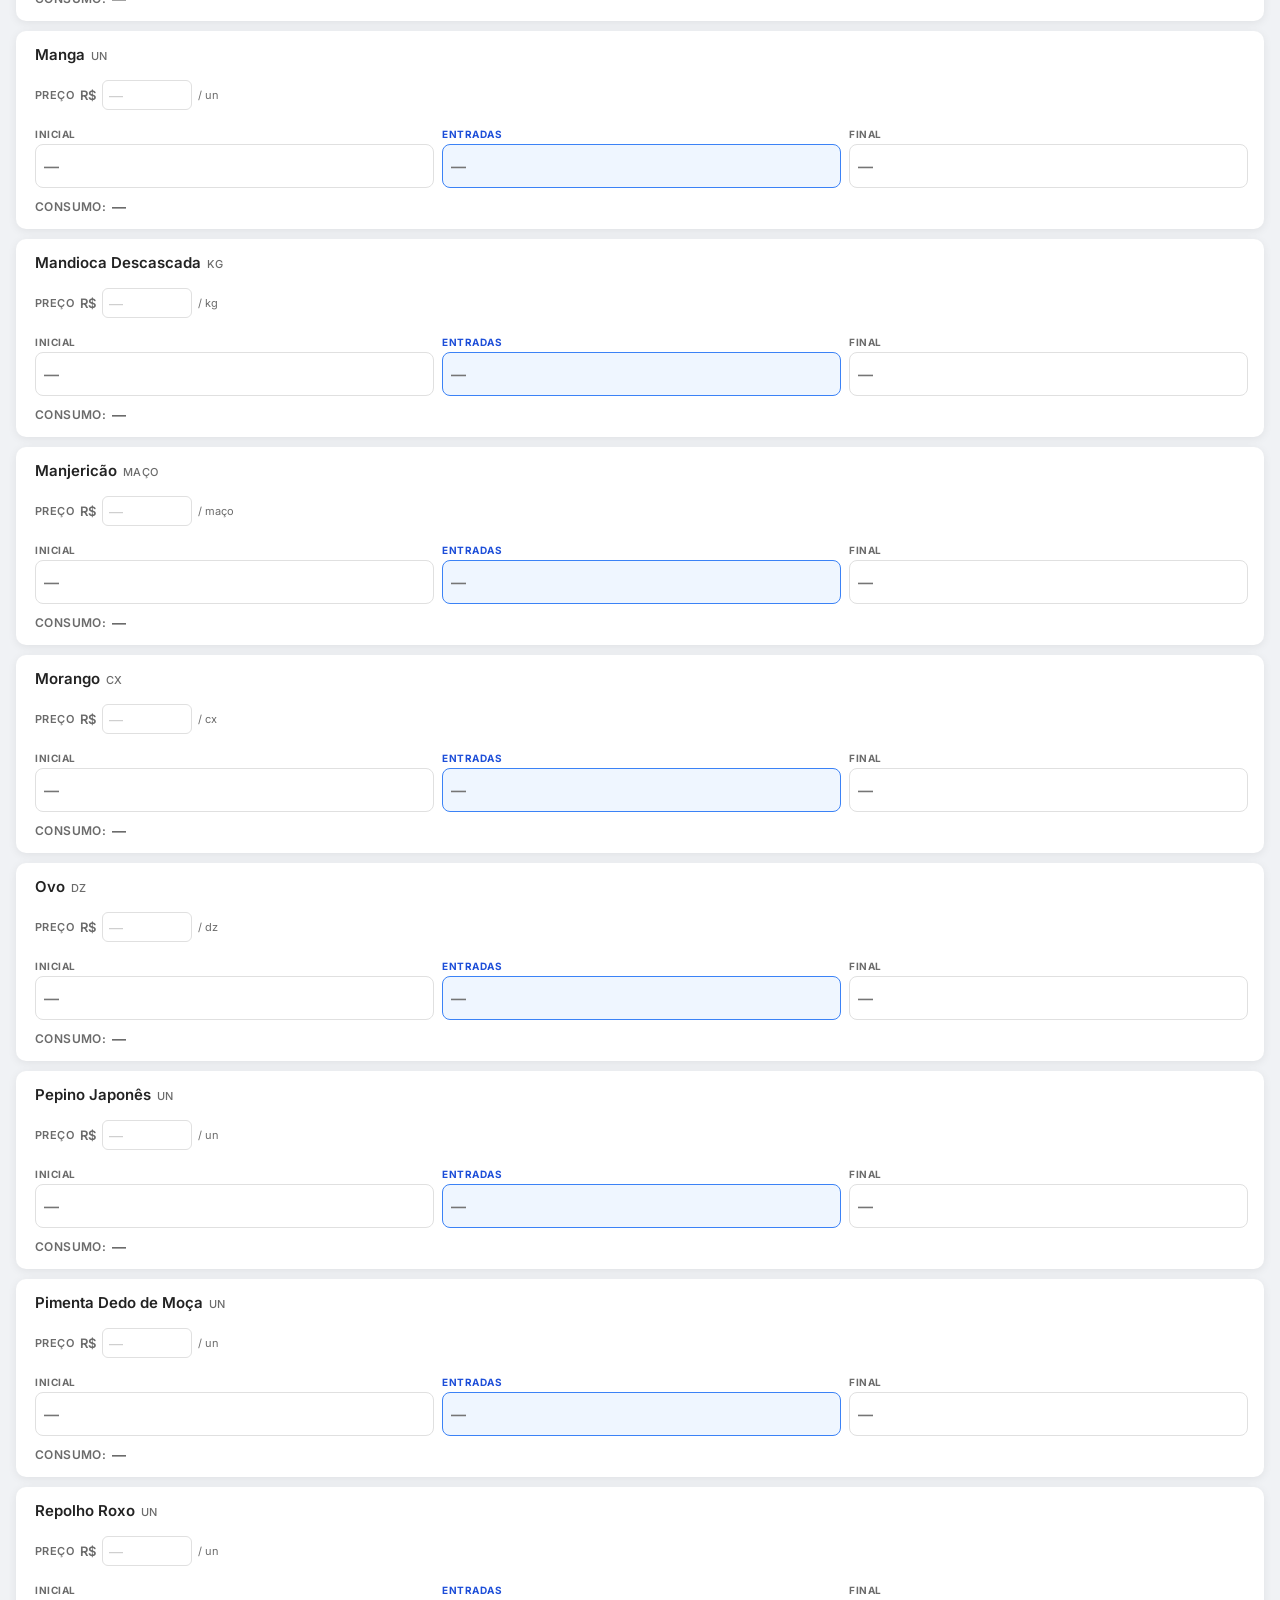
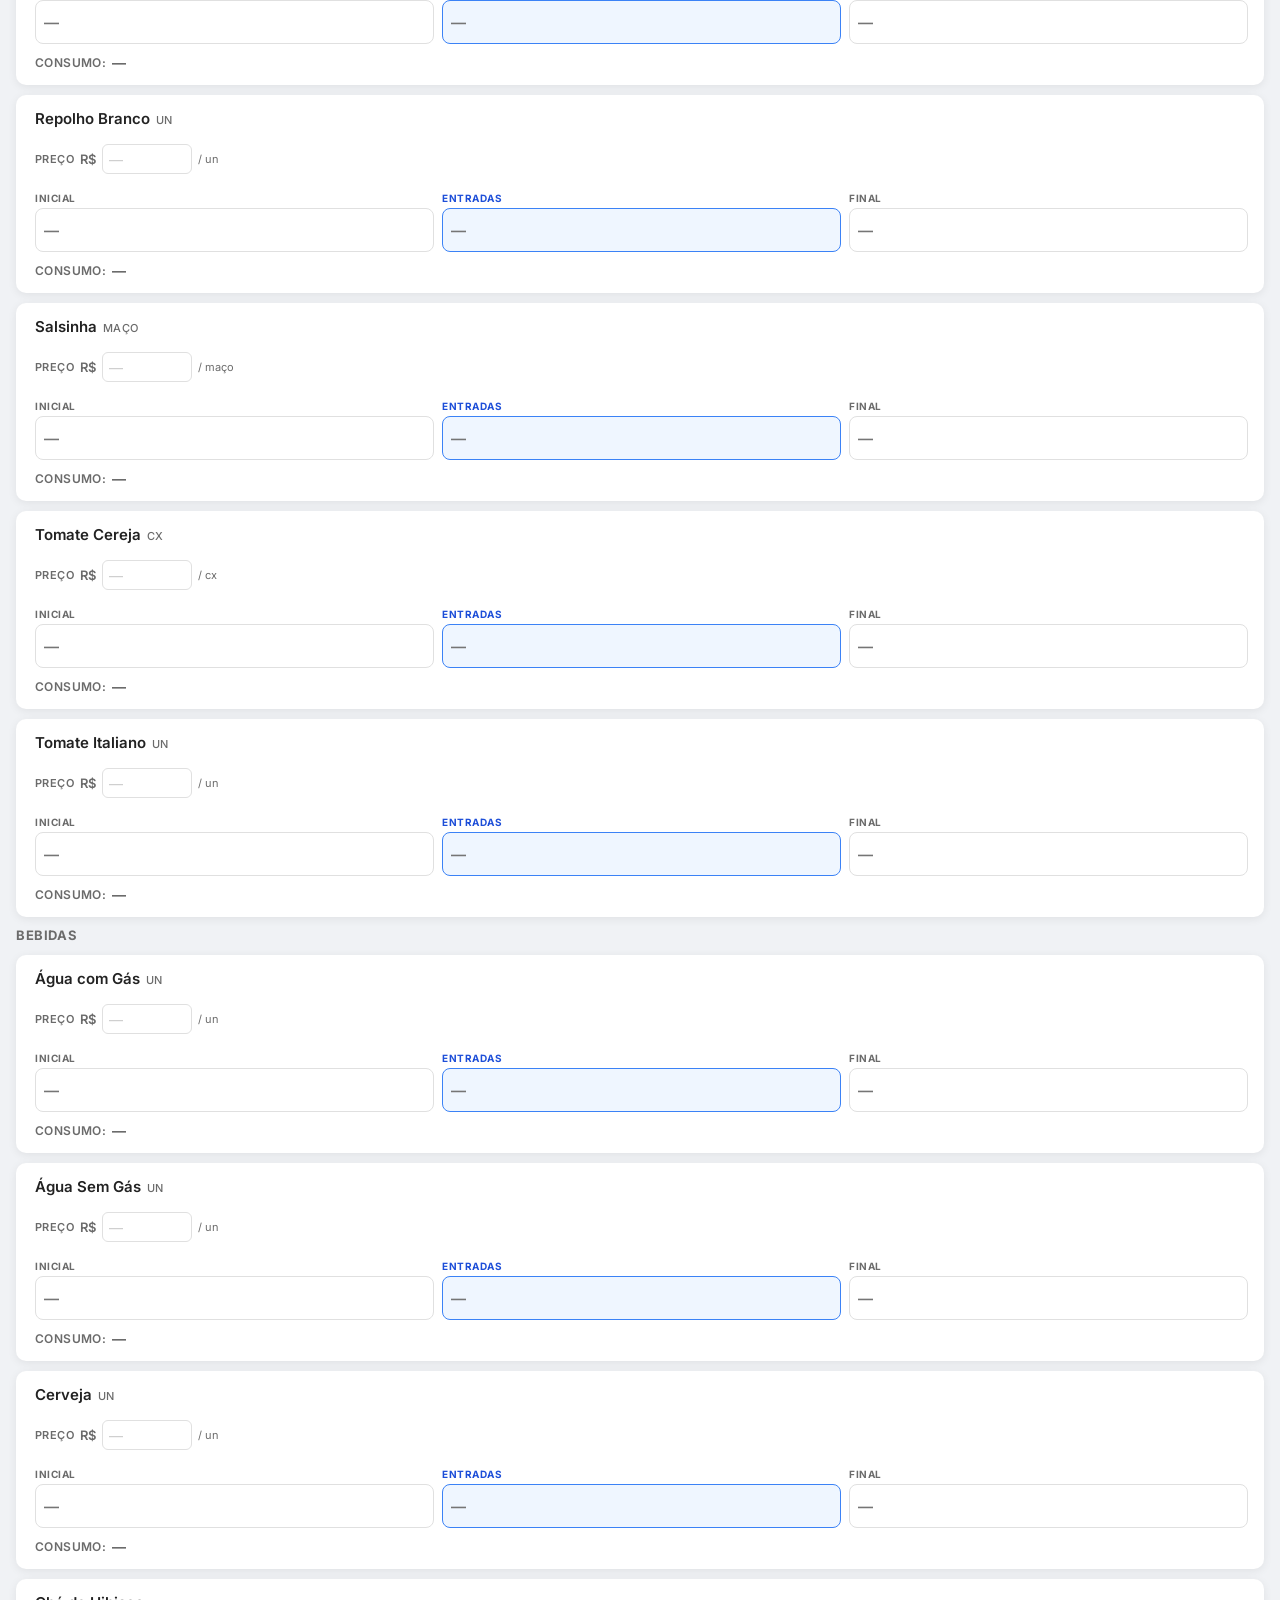
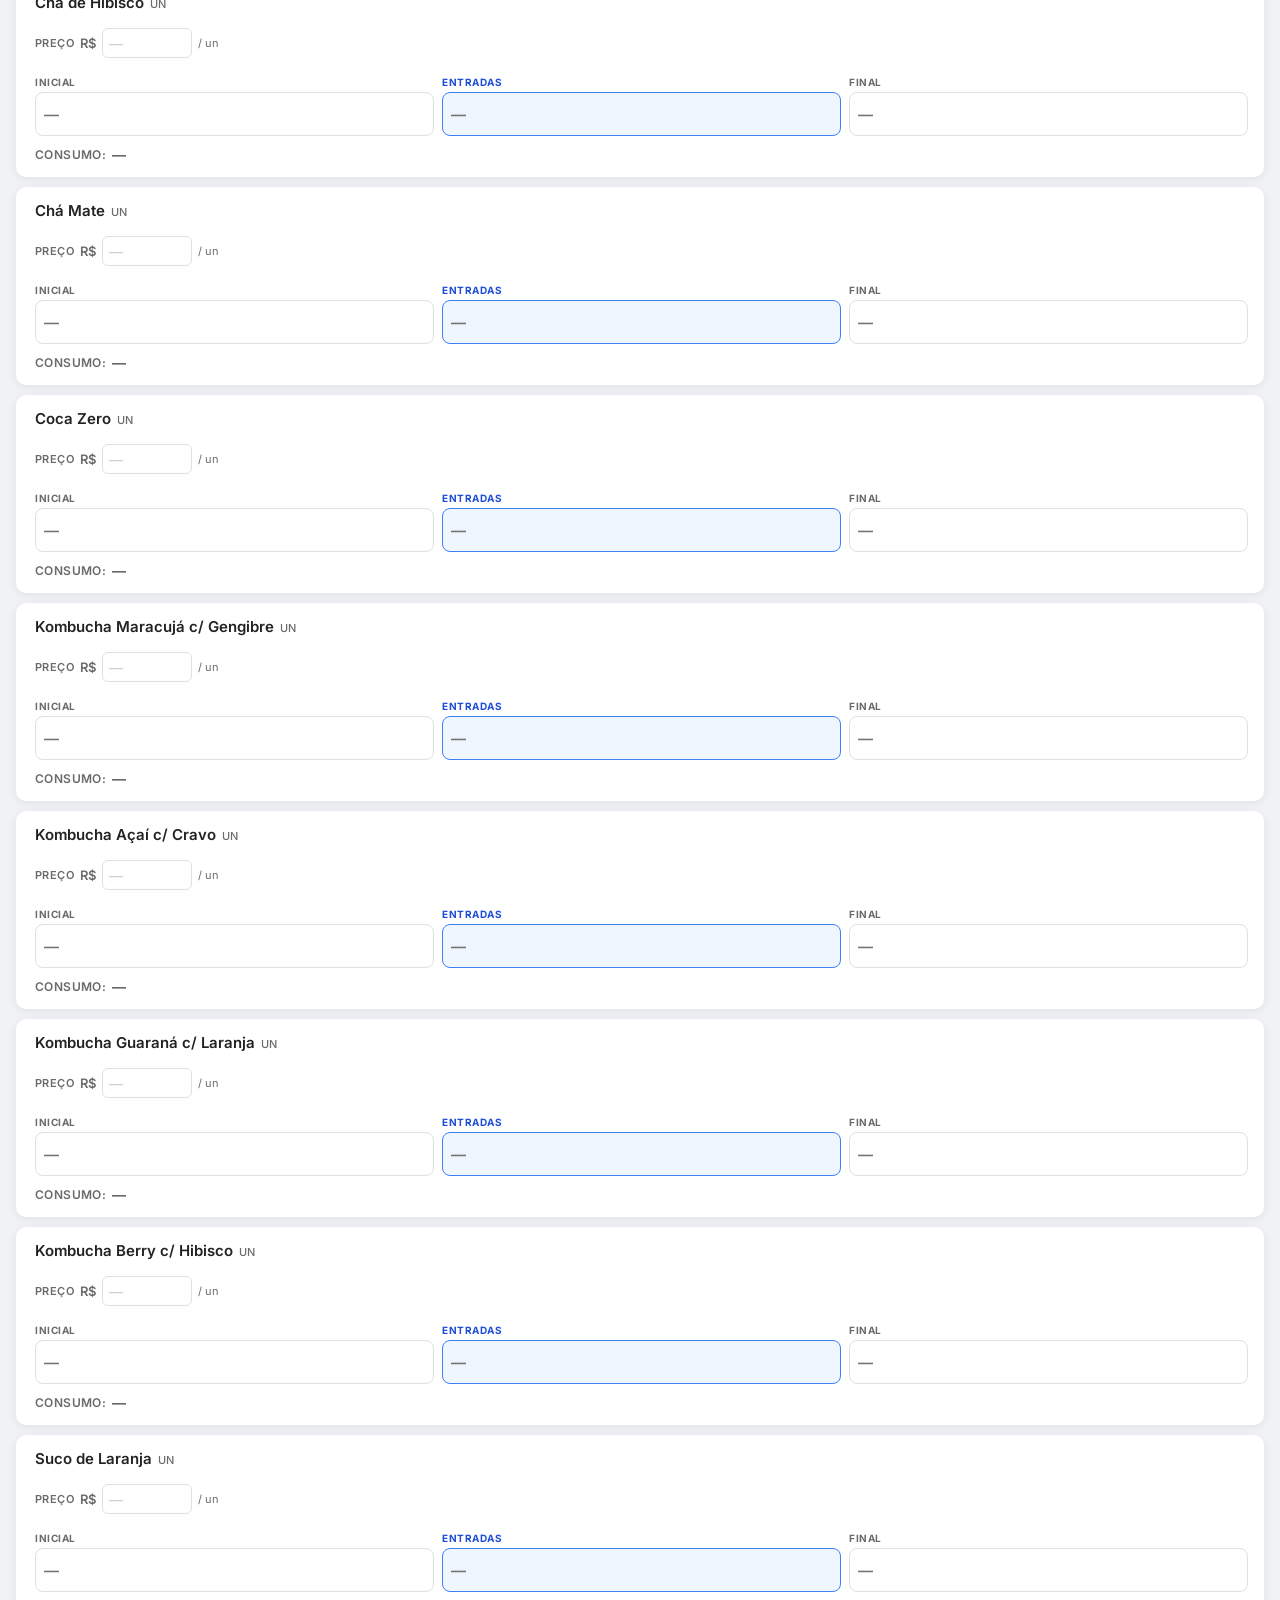
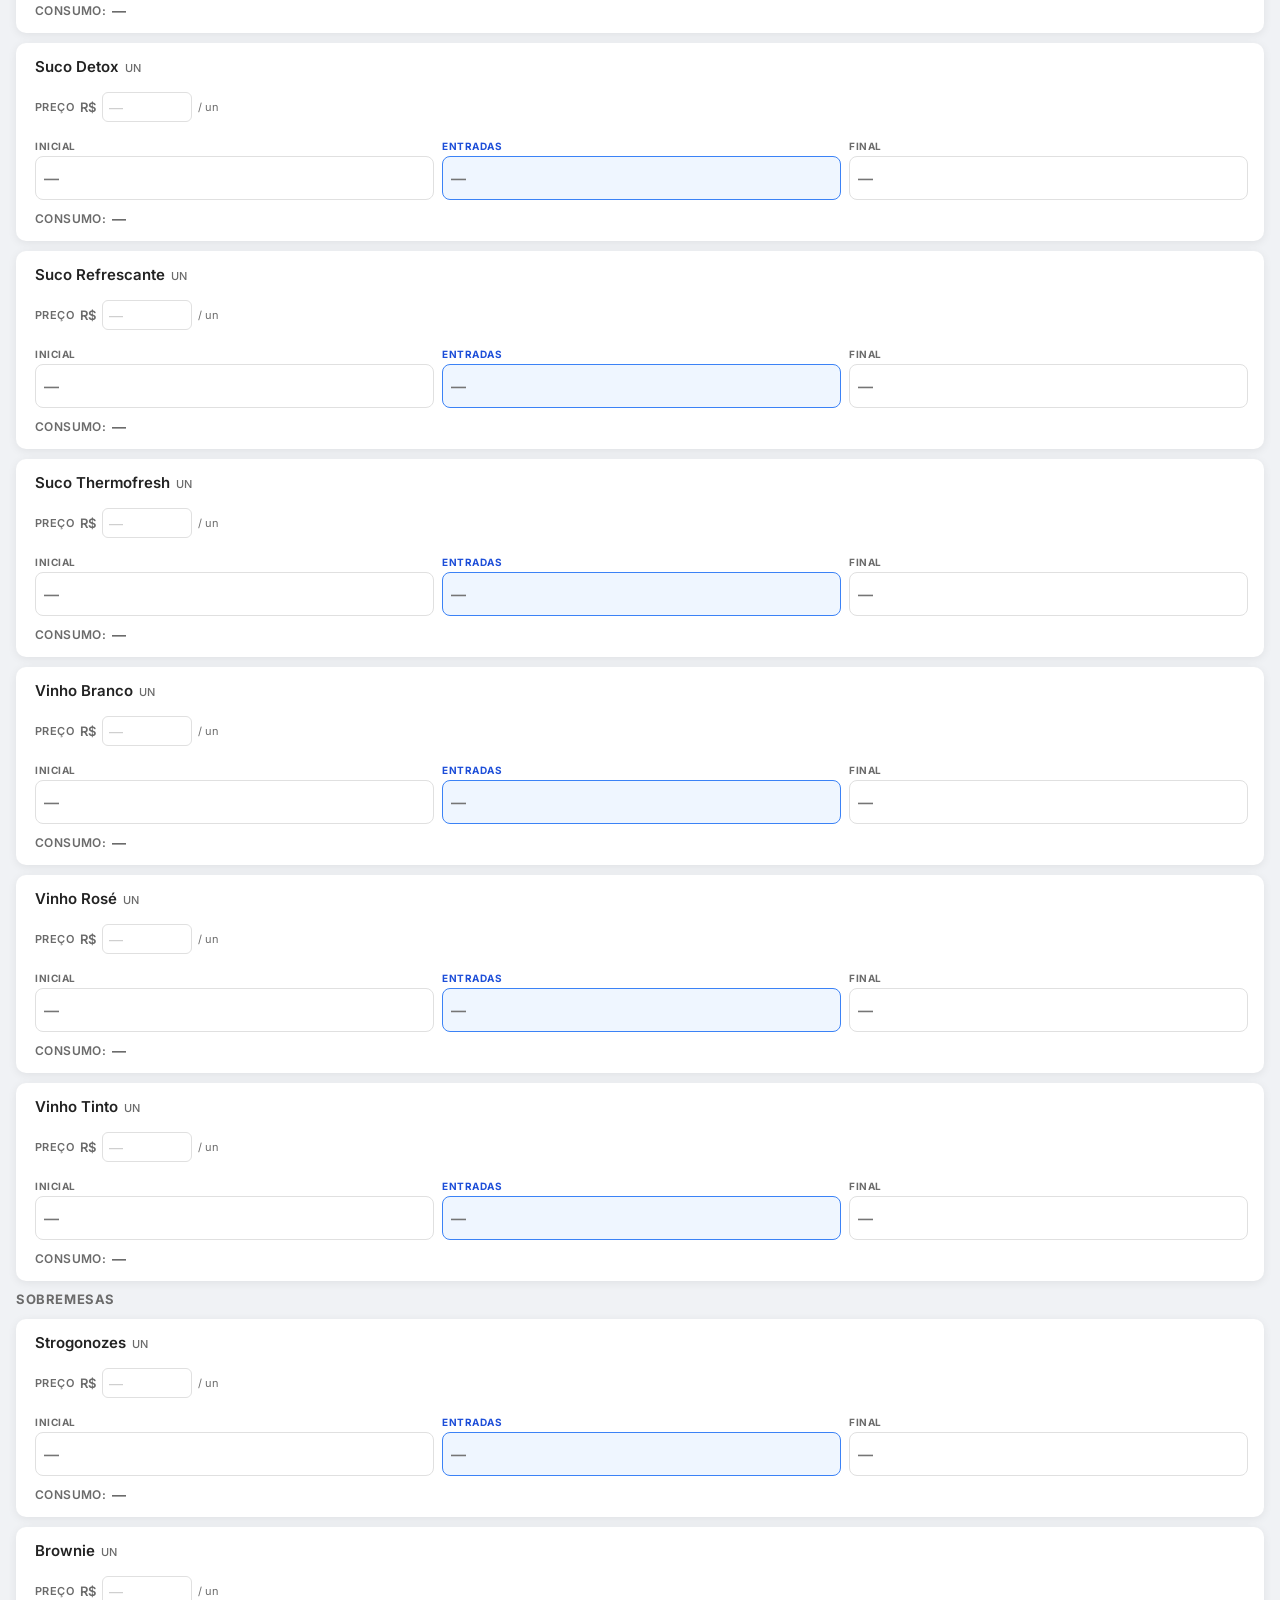
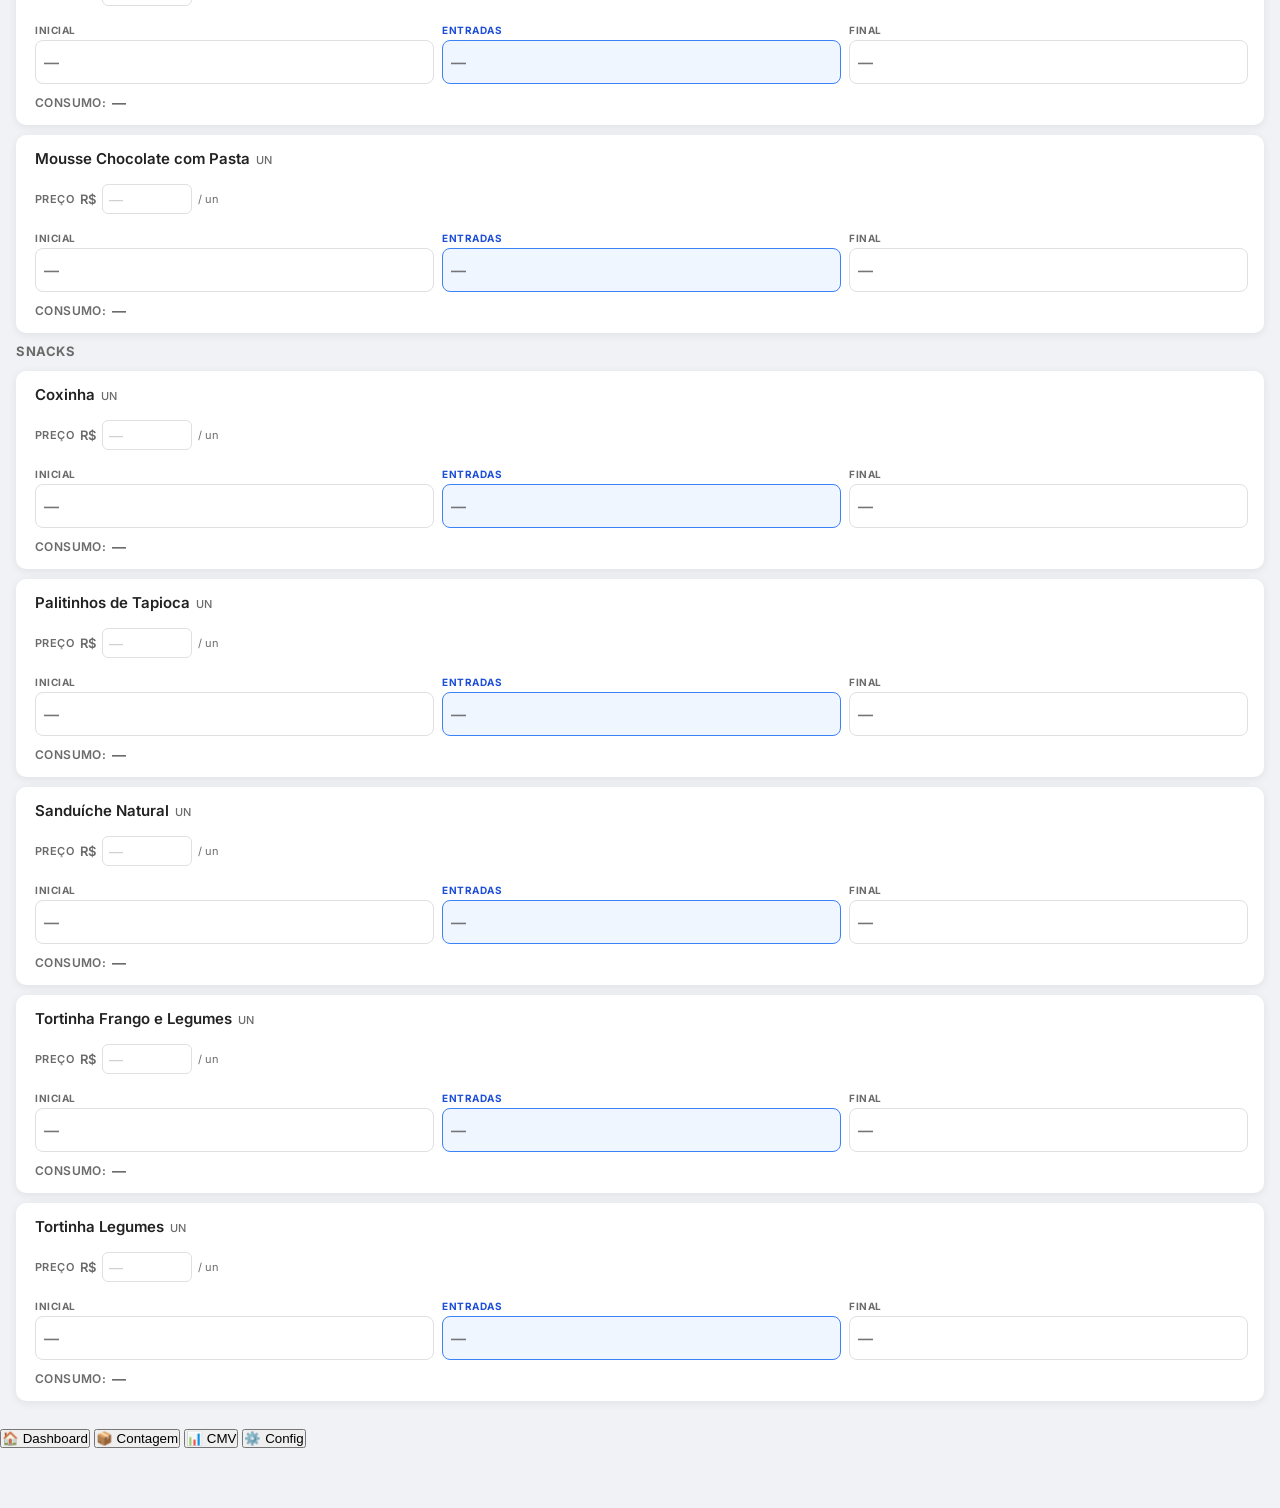
==== commit 29147f9b: "feat: bottom nav + dashboard view" ====
--- a/inventario.html
+++ b/inventario.html
@@ -8,7 +8,7 @@
   <title>Controles Estoque</title>
   <link rel="preconnect" href="https://fonts.googleapis.com">
   <link href="https://fonts.googleapis.com/css2?family=Inter:wght@400;500;600;700&display=swap" rel="stylesheet">
-  <link rel="stylesheet" href="inventario.css">
+  <link rel="stylesheet" href="inventario.css?v=4">
 </head>
 <body>
 
@@ -23,9 +23,6 @@
       </div>
     </div>
 
-    <!-- Painel CMV (sempre visível, dentro do header) -->
-    <div id="cmvPanel" class="cmv-top-panel"></div>
-
     <!-- Seletor de semana (dentro do header) -->
     <div class="inv-week-bar-inner">
       <span id="invWeekLabel" class="inv-week-month-label"></span>
@@ -70,9 +67,28 @@
     </div>
   </div>
 
-  <!-- Sections -->
+  <!-- Views container -->
   <main class="inv-sections" id="invSections">
-    <!-- sections injected by JS -->
+    <!-- Dashboard view -->
+    <div class="inv-view" id="view-dashboard">
+      <div id="dashboardContent"></div>
+    </div>
+
+    <!-- Contagem view: existing sections injected by JS go here -->
+    <div class="inv-view" id="view-contagem" style="display:none">
+      <!-- sections injected by JS -->
+    </div>
+
+    <!-- CMV view -->
+    <div class="inv-view" id="view-cmv" style="display:none">
+      <div id="cmvPanel" class="cmv-top-panel"></div>
+      <div id="cmvViewContent"></div>
+    </div>
+
+    <!-- Config view -->
+    <div class="inv-view" id="view-config" style="display:none">
+      <div id="configViewContent"></div>
+    </div>
   </main>
 
   <!-- Toast -->
@@ -127,6 +143,7 @@
             oninput="renderNFItems()">
         </div>
         <div class="nf-items-list" id="nfItemsList"></div>
+        <button class="nf-add-item-btn" onclick="addNFManualItem()">+ Adicionar item</button>
         <div class="nf-total">Total incluído: <strong id="nfTotalConfirmado">R$ 0,00</strong></div>
         <button class="inv-modal-btn" onclick="confirmNFItems()">✓ Confirmar e Salvar</button>
         <button class="inv-modal-cancel" onclick="closeNFReview()">Cancelar</button>
@@ -304,6 +321,26 @@
     </div>
   </div>
 
-  <script src="inventario.js"></script>
+  <!-- Bottom Navigation Bar -->
+  <nav class="app-bottom-nav" id="appBottomNav">
+    <button class="app-nav-item active" data-view="dashboard" onclick="switchView('dashboard')">
+      <span class="app-nav-icon">🏠</span>
+      <span class="app-nav-label">Dashboard</span>
+    </button>
+    <button class="app-nav-item" data-view="contagem" onclick="switchView('contagem')">
+      <span class="app-nav-icon">📦</span>
+      <span class="app-nav-label">Contagem</span>
+    </button>
+    <button class="app-nav-item" data-view="cmv" onclick="switchView('cmv')">
+      <span class="app-nav-icon">📊</span>
+      <span class="app-nav-label">CMV</span>
+    </button>
+    <button class="app-nav-item" data-view="config" onclick="switchView('config')">
+      <span class="app-nav-icon">⚙️</span>
+      <span class="app-nav-label">Config</span>
+    </button>
+  </nav>
+
+  <script src="inventario.js?v=4"></script>
 </body>
 </html>
--- a/inventario.css
+++ b/inventario.css
@@ -1605,6 +1605,17 @@
 }
 .cmv-nota-del:active { color: #f87171; }
 
+.cmv-nota-edit {
+  background: transparent;
+  border: none;
+  font-size: 12px;
+  cursor: pointer;
+  padding: 2px 4px;
+  flex-shrink: 0;
+  opacity: 0.6;
+}
+.cmv-nota-edit:active { opacity: 1; }
+
 .cmv-panel-notas-vazio {
   padding: 12px 16px;
   font-size: 12px;
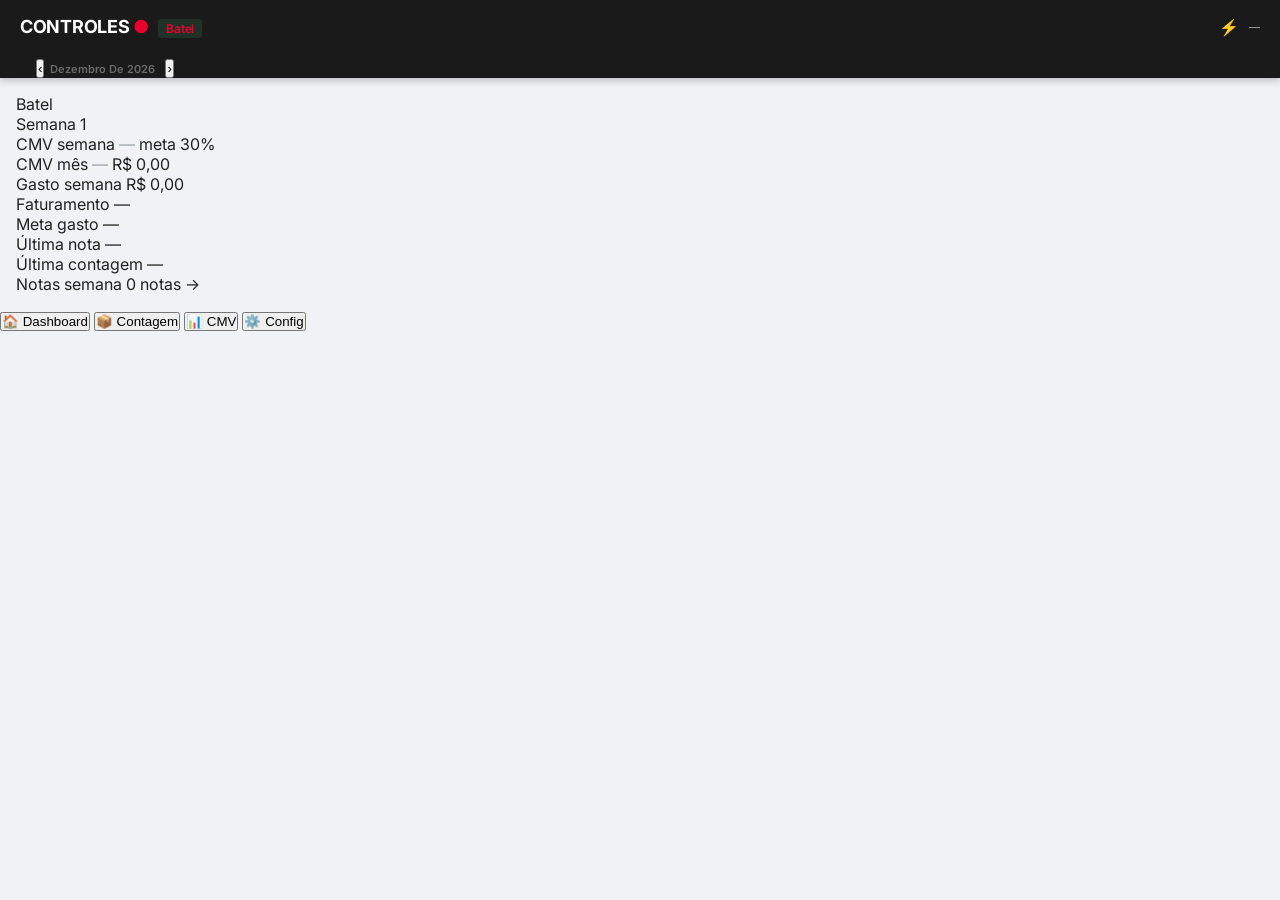
==== commit 459d147c: "feat: semanas ISO segunda-domingo" ====
--- a/inventario.html
+++ b/inventario.html
@@ -8,7 +8,7 @@
   <title>Controles Estoque</title>
   <link rel="preconnect" href="https://fonts.googleapis.com">
   <link href="https://fonts.googleapis.com/css2?family=Inter:wght@400;500;600;700&display=swap" rel="stylesheet">
-  <link rel="stylesheet" href="inventario.css?v=4">
+  <link rel="stylesheet" href="inventario.css?v=6">
 </head>
 <body>
 
@@ -25,11 +25,9 @@
 
     <!-- Seletor de semana (dentro do header) -->
     <div class="inv-week-bar-inner">
+      <button class="inv-week-nav-btn" onclick="prevWeek()">‹</button>
       <span id="invWeekLabel" class="inv-week-month-label"></span>
-      <button class="inv-week-btn active" data-week="1" onclick="switchWeek(1)">Sem 1</button>
-      <button class="inv-week-btn" data-week="2" onclick="switchWeek(2)">Sem 2</button>
-      <button class="inv-week-btn" data-week="3" onclick="switchWeek(3)">Sem 3</button>
-      <button class="inv-week-btn" data-week="4" onclick="switchWeek(4)">Sem 4</button>
+      <button class="inv-week-nav-btn" onclick="nextWeek()">›</button>
     </div>
 
     <nav class="inv-tabs" id="invTabs">
@@ -341,6 +339,6 @@
     </button>
   </nav>
 
-  <script src="inventario.js?v=4"></script>
+  <script src="inventario.js?v=6"></script>
 </body>
 </html>
